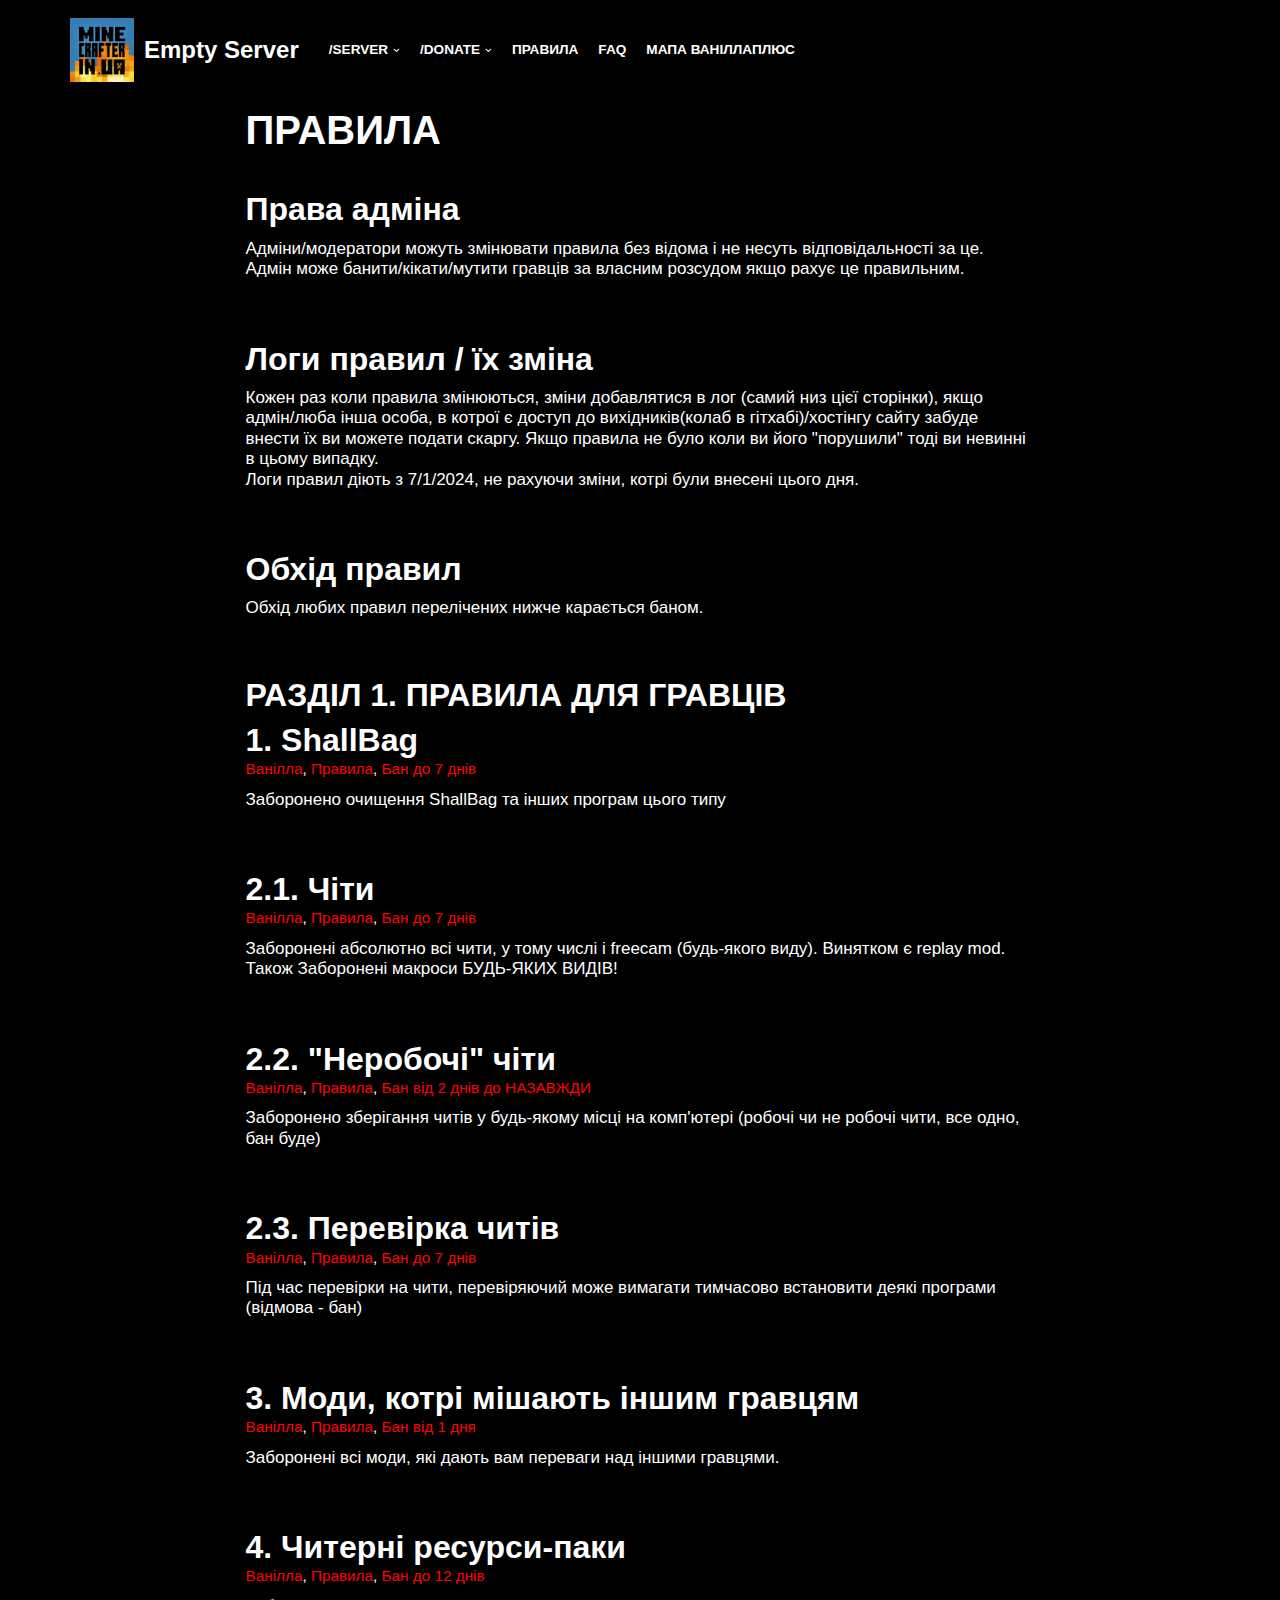
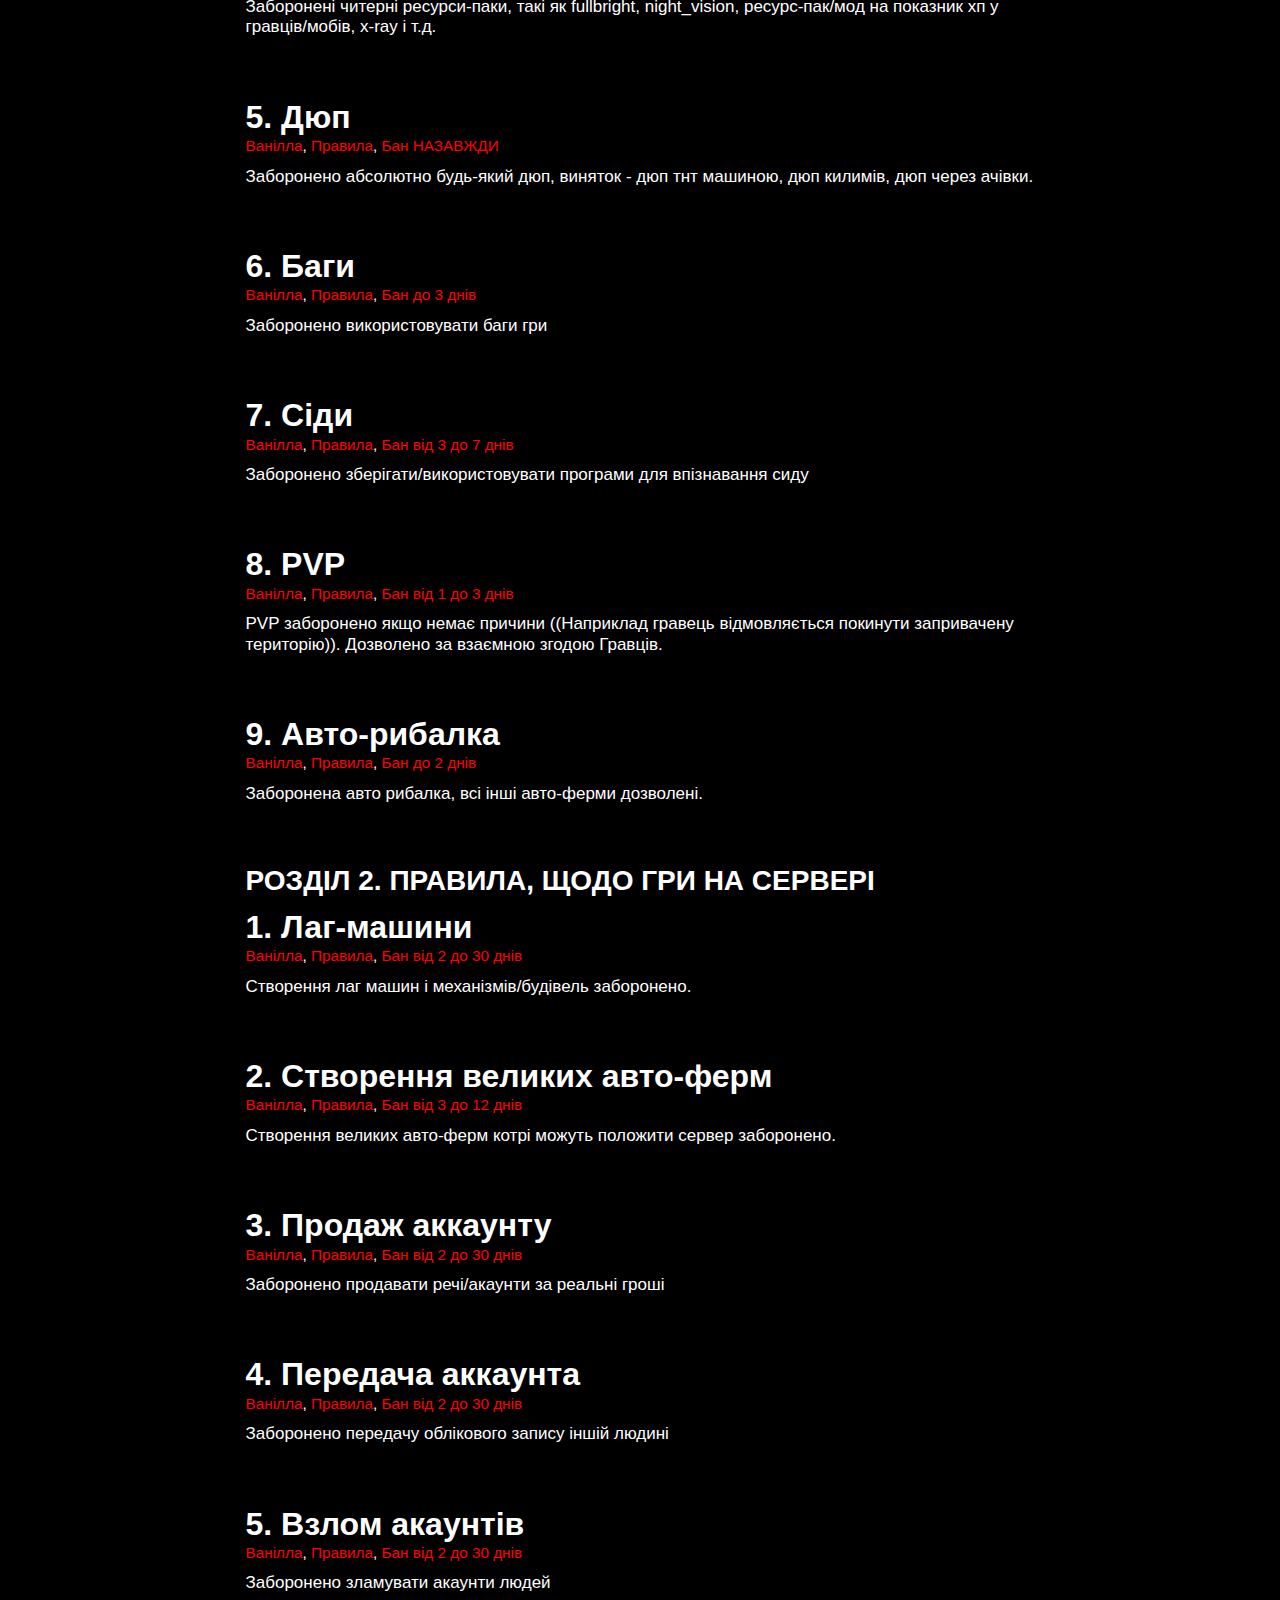
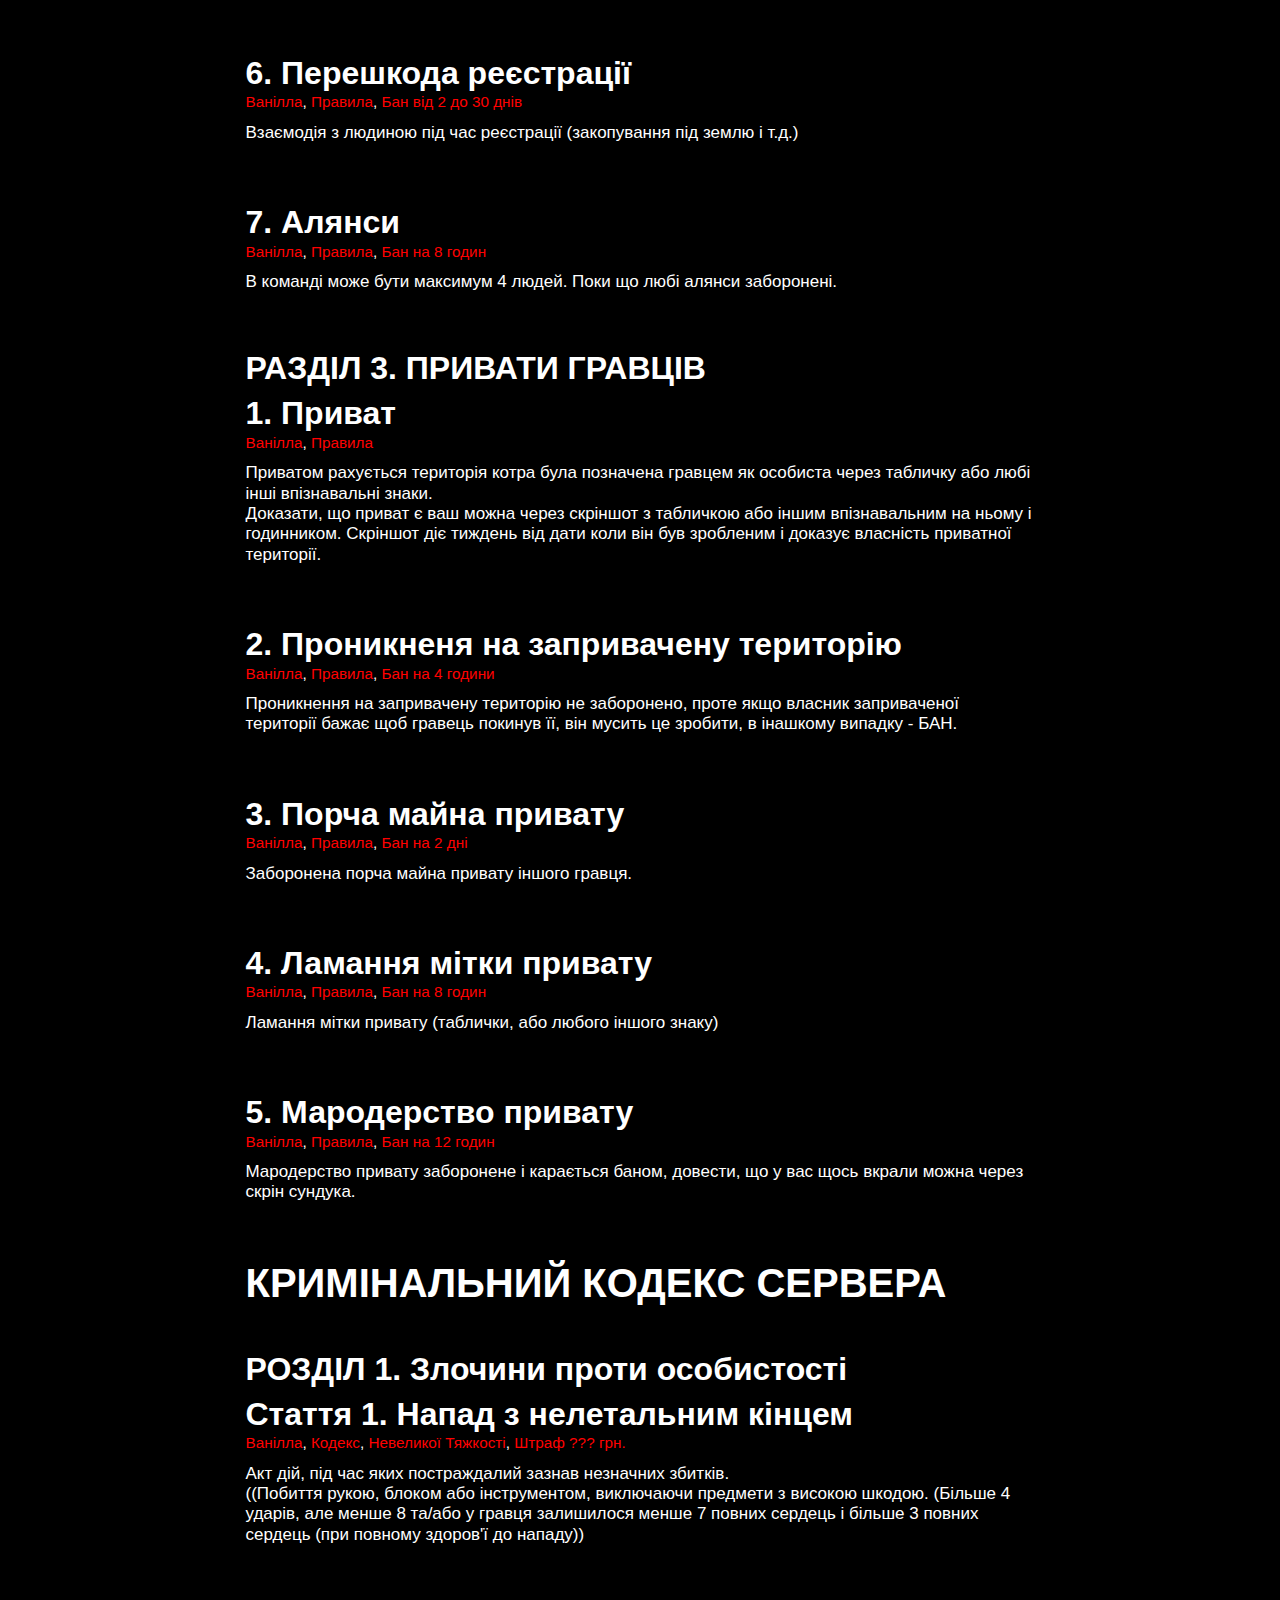
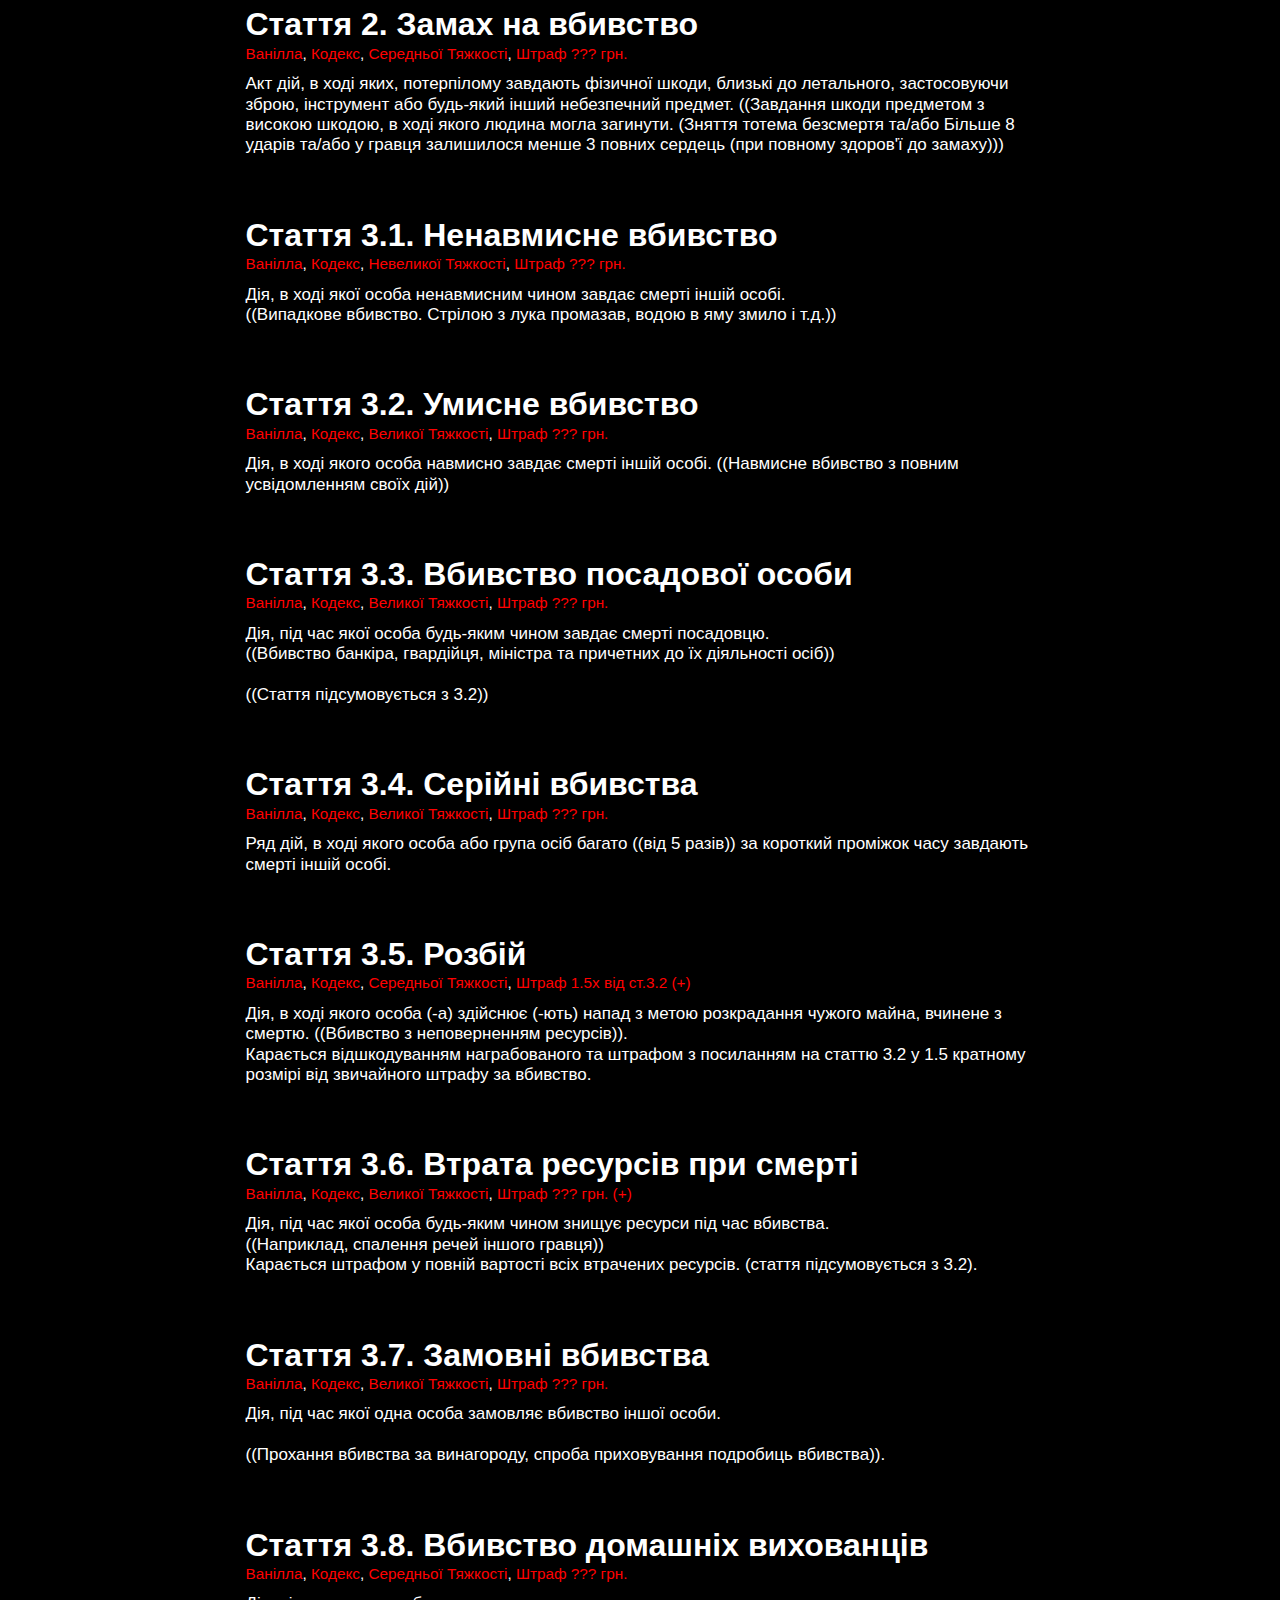
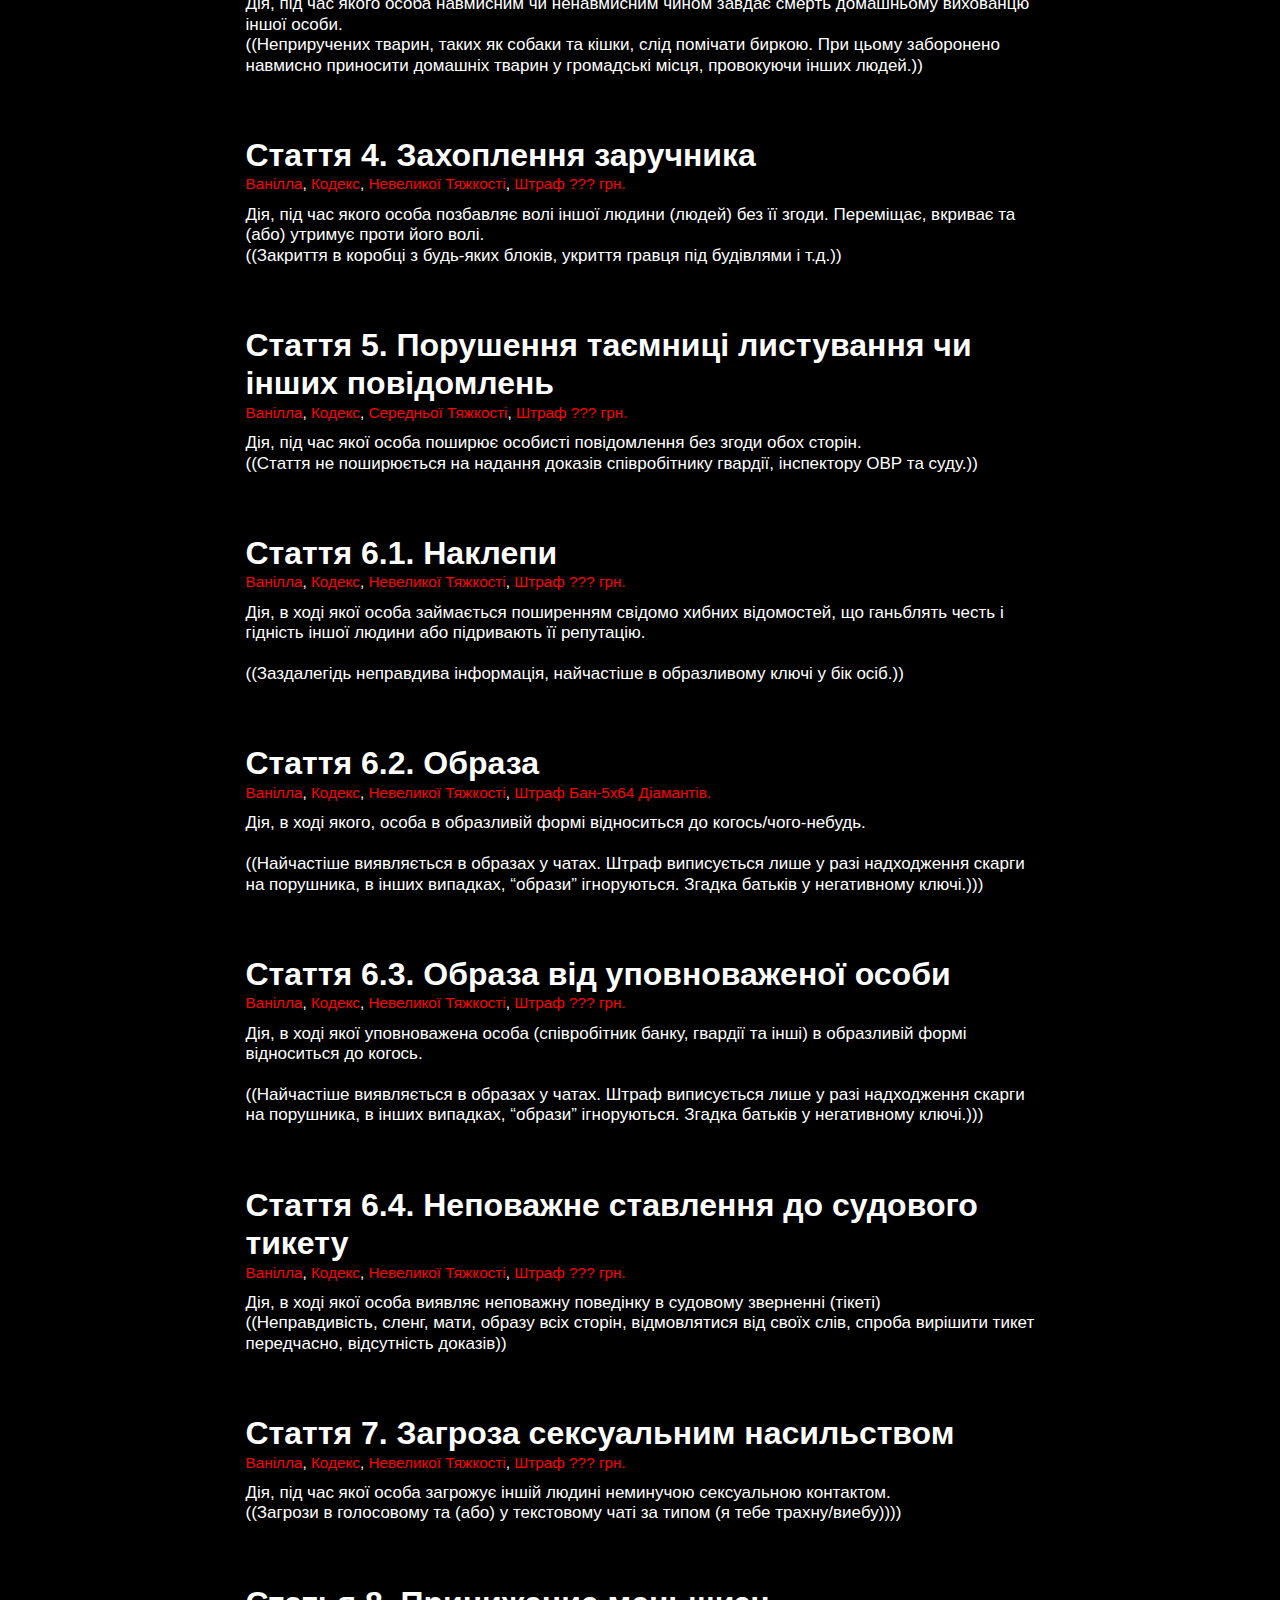
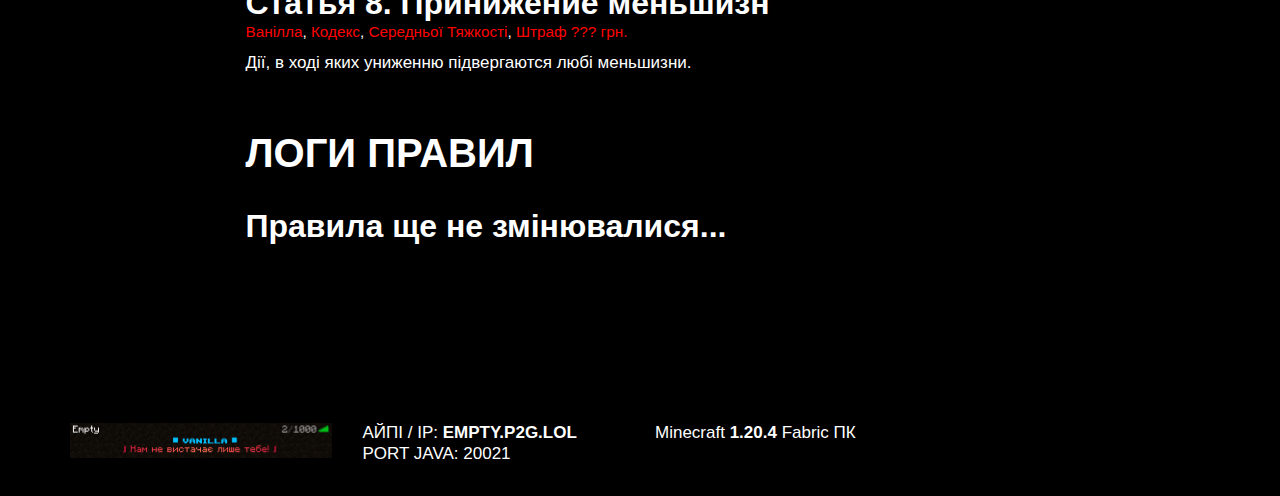
==== rules.html @ 4ef95936 "XYI" ====
<!DOCTYPE html>
<html lang="uk"><head><meta http-equiv="Content-Type" content="text/html; charset=UTF-8">


	<meta name="viewport" content="width=device-width, initial-scale=1, minimum-scale=1">
	<!-- <link rel="profile" href="http://gmpg.org/xfn/11"> -->
	<title>Сервер Empty - Правила</title>
	<meta name="robots" content="max-image-preview:large">
	<link rel="dns-prefetch" href="https://fnanex.github.com/MinecraftEmptySite"> <!-- LINK TO MAIN PAGE OF SITE -->
	<!-- <link rel="dns-prefetch" href="https://s.w.org/"> -->
	<script type="text/javascript">
		window._wpemojiSettings = {"baseUrl":"https:\/\/s.w.org\/images\/core\/emoji\/13.1.0\/72x72\/","ext":".png","svgUrl":"https:\/\/s.w.org\/images\/core\/emoji\/13.1.0\/svg\/","svgExt":".svg","source":{"concatemoji":"https:\/\/minecrafter.in.ua\/wp-includes\/js\/wp-emoji-release.min.js?ver=5.8.4"}};
		!function(e,a,t){var n,r,o,i=a.createElement("canvas"),p=i.getContext&&i.getContext("2d");function s(e,t){var a=String.fromCharCode;p.clearRect(0,0,i.width,i.height),p.fillText(a.apply(this,e),0,0);e=i.toDataURL();return p.clearRect(0,0,i.width,i.height),p.fillText(a.apply(this,t),0,0),e===i.toDataURL()}function c(e){var t=a.createElement("script");t.src=e,t.defer=t.type="text/javascript",a.getElementsByTagName("head")[0].appendChild(t)}for(o=Array("flag","emoji"),t.supports={everything:!0,everythingExceptFlag:!0},r=0;r<o.length;r++)t.supports[o[r]]=function(e){if(!p||!p.fillText)return!1;switch(p.textBaseline="top",p.font="600 32px Arial",e){case"flag":return s([127987,65039,8205,9895,65039],[127987,65039,8203,9895,65039])?!1:!s([55356,56826,55356,56819],[55356,56826,8203,55356,56819])&&!s([55356,57332,56128,56423,56128,56418,56128,56421,56128,56430,56128,56423,56128,56447],[55356,57332,8203,56128,56423,8203,56128,56418,8203,56128,56421,8203,56128,56430,8203,56128,56423,8203,56128,56447]);case"emoji":return!s([10084,65039,8205,55357,56613],[10084,65039,8203,55357,56613])}return!1}(o[r]),t.supports.everything=t.supports.everything&&t.supports[o[r]],"flag"!==o[r]&&(t.supports.everythingExceptFlag=t.supports.everythingExceptFlag&&t.supports[o[r]]);t.supports.everythingExceptFlag=t.supports.everythingExceptFlag&&!t.supports.flag,t.DOMReady=!1,t.readyCallback=function(){t.DOMReady=!0},t.supports.everything||(n=function(){t.readyCallback()},a.addEventListener?(a.addEventListener("DOMContentLoaded",n,!1),e.addEventListener("load",n,!1)):(e.attachEvent("onload",n),a.attachEvent("onreadystatechange",function(){"complete"===a.readyState&&t.readyCallback()})),(n=t.source||{}).concatemoji?c(n.concatemoji):n.wpemoji&&n.twemoji&&(c(n.twemoji),c(n.wpemoji)))}(window,document,window._wpemojiSettings);
	</script><script src="./misc/wp-emoji-release.min.js.download" type="text/javascript" defer=""></script>
	<style type="text/css">
		img.wp-smiley,
		img.emoji {
			display: inline !important;
			border: none !important;
			box-shadow: none !important;
			height: 1em !important;
			width: 1em !important;
			margin: 0 .07em !important;
			vertical-align: -0.1em !important;
			background: none !important;
			padding: 0 !important;
		}
	</style>
	<link rel="stylesheet" id="wp-block-library-css" href="./css/style.min.css" type="text/css" media="all">
	<link rel="stylesheet" id="neve-style-css" href="./css/style-main-new.min.css" type="text/css" media="all">
	<style id="neve-style-inline-css" type="text/css">
		.nv-meta-list li.meta:not(:last-child):after { content:"/" }.nv-meta-list .no-mobile{
																		display:none;
																	}.nv-meta-list li.last::after{
																		 content: ""!important;
																	 }@media (min-width: 769px) {
			.nv-meta-list .no-mobile {
				display: inline-block;
			}
			.nv-meta-list li.last:not(:last-child)::after {
				content: "/" !important;
			}
		}
		:root{ --container: 748px;--postwidth:100%; --primarybtnbg: var(--nv-primary-accent); --secondarybtnbg: rgba(0, 0, 0, 0); --primarybtnhoverbg: var(--nv-secondary-accent); --secondarybtnhoverbg: var(--nv-dark-bg); --primarybtncolor: #010101; --secondarybtncolor: var(--nv-dark-bg); --primarybtnhovercolor: #ffffff; --secondarybtnhovercolor: var(--nv-text-dark-bg);--primarybtnborderradius:0;--secondarybtnborderradius:0;--secondarybtnborderwidth:2px;--btnpadding:12px 24px;--primarybtnpadding:12px 24px;--secondarybtnpadding:10px 22px; --btnfs: 14px; --btnlineheight: 1.6em; --bodyfontfamily: Arial,Helvetica,sans-serif; --bodyfontsize: 16px; --bodylineheight: 1.7em; --bodyletterspacing: 0px; --bodyfontweight: 400; --bodytexttransform: none; --h1fontsize: 36px; --h1fontweight: 600; --h1lineheight: 1.2em; --h1letterspacing: 0px; --h1texttransform: none; --h2fontsize: 28px; --h2fontweight: 600; --h2lineheight: 1.3em; --h2letterspacing: 0px; --h2texttransform: none; --h3fontsize: 24px; --h3fontweight: 600; --h3lineheight: 1.3em; --h3letterspacing: 0px; --h3texttransform: none; --h4fontsize: 20px; --h4fontweight: 600; --h4lineheight: 1.6em; --h4letterspacing: 0px; --h4texttransform: none; --h5fontsize: 16px; --h5fontweight: 600; --h5lineheight: 1.3em; --h5letterspacing: 0px; --h5texttransform: none; --h6fontsize: 14px; --h6fontweight: 600; --h6lineheight: 1.3em; --h6letterspacing: 0px; --h6texttransform: none;--formfieldborderwidth:2px;--formfieldborderradius:0; --formfieldbgcolor: var(--nv-site-bg); --formfieldbordercolor: var(--nv-light-bg); --formfieldcolor: var(--nv-text-color);--formfieldpadding:10px 12px 10px 12px;; } .has-neve-button-color-color{ color: var(--nv-primary-accent)!important; } .has-neve-button-color-background-color{ background-color: var(--nv-primary-accent)!important; } .single-post-container .alignfull > [class*="__inner-container"], .single-post-container .alignwide > [class*="__inner-container"]{ max-width:718px } .nv-meta-list{ --avatarsize: 20px; } .single .nv-meta-list{ --avatarsize: 20px; } .blog .blog-entry-title, .archive .blog-entry-title{ --fontsize: 28px; } .single h1.entry-title{ --fontsize: 28px; } .nv-is-boxed.nv-comments-wrap{ --padding:20px; } .nv-is-boxed.comment-respond{ --padding:20px; } .global-styled{ --bgcolor: var(--nv-site-bg); } .header-top{ --rowbcolor: var(--nv-light-bg); --color: var(--nv-text-color); --bgcolor: #f0f0f0; } .header-main{ --rowbcolor: var(--nv-light-bg); --color: var(--nv-text-color); --bgcolor: var(--nv-site-bg); } .header-bottom{ --rowbcolor: var(--nv-light-bg); --color: var(--nv-text-color); --bgcolor: #ffffff; } .header-menu-sidebar-bg{ --justify: flex-start; --textalign: left;--flexg: 1;--wrapdropdownwidth: auto; --color: var(--nv-text-color); --bgcolor: var(--nv-site-bg); } .header-menu-sidebar{ width: 360px; } .builder-item--logo{ --maxwidth: 32px;--padding:10px 0;--margin:0; --textalign: left;--justify: flex-start; } .builder-item--nav-icon,.header-menu-sidebar .close-sidebar-panel .navbar-toggle{ --borderradius:0;--borderwidth:1px; } .builder-item--nav-icon{ --label-margin:0 5px 0 0;;--padding:10px 15px;--margin:0; } .builder-item--primary-menu{ --color: var(--nv-text-color); --hovercolor: var(--nv-secondary-accent); --activecolor: var(--nv-text-color); --spacing: 20px; --height: 25px;--padding:0;--margin:0; --fontsize: 1em; --lineheight: 1.6; --letterspacing: 0px; --fontweight: 600; --texttransform: uppercase; --iconsize: 1em; } .hfg-is-group.has-primary-menu .inherit-ff{ --inheritedfw: 600; } .builder-item--header_search{ --height: 40px;--formfieldborderwidth:2px;--formfieldborderradius:2px;--padding:0;--margin:0; } .builder-item--header_search_responsive{ --iconsize: 15px; --formfieldfontsize: 14px;--formfieldborderwidth:2px;--formfieldborderradius:2px; --height: 40px;--padding:0 10px;--margin:0; } .footer-top-inner .row{ grid-template-columns:1fr 1fr 2fr; --valign: flex-start; } .footer-top{ --rowbcolor: var(--nv-light-bg); --color: var(--nv-text-color); --bgcolor: var(--nv-dark-bg); } .footer-main-inner .row{ grid-template-columns:1fr 2fr; --valign: flex-start; } .footer-main{ --rowbcolor: var(--nv-light-bg); --color: var(--nv-text-color); --bgcolor: var(--nv-site-bg); } .footer-bottom-inner .row{ grid-template-columns:1fr 2fr; --valign: flex-start; } .footer-bottom{ --rowbcolor: var(--nv-light-bg); --color: var(--nv-text-dark-bg); --bgcolor: var(--nv-dark-bg); } .builder-item--footer-one-widgets{ --padding:0;--margin:0; --textalign: left;--justify: flex-start; } .builder-item--footer-two-widgets{ --padding:0;--margin:0; --textalign: left;--justify: flex-start; } .builder-item--footer-three-widgets{ --padding:0;--margin:0; --textalign: left;--justify: flex-start; } @media(min-width: 576px){ :root{ --container: 992px;--postwidth:100%;--btnpadding:12px 24px;--primarybtnpadding:12px 24px;--secondarybtnpadding:10px 22px; --btnfs: 14px; --btnlineheight: 1.6em; --bodyfontsize: 16px; --bodylineheight: 1.7em; --bodyletterspacing: 0px; --h1fontsize: 38px; --h1lineheight: 1.3em; --h1letterspacing: 0px; --h2fontsize: 30px; --h2lineheight: 1.3em; --h2letterspacing: 0px; --h3fontsize: 26px; --h3lineheight: 1.3em; --h3letterspacing: 0px; --h4fontsize: 22px; --h4lineheight: 1.5em; --h4letterspacing: 0px; --h5fontsize: 18px; --h5lineheight: 1.3em; --h5letterspacing: 0px; --h6fontsize: 14px; --h6lineheight: 1.3em; --h6letterspacing: 0px; } .single-post-container .alignfull > [class*="__inner-container"], .single-post-container .alignwide > [class*="__inner-container"]{ max-width:962px } .nv-meta-list{ --avatarsize: 20px; } .single .nv-meta-list{ --avatarsize: 20px; } .blog .blog-entry-title, .archive .blog-entry-title{ --fontsize: 32px; } .single h1.entry-title{ --fontsize: 40px; } .nv-is-boxed.nv-comments-wrap{ --padding:30px; } .nv-is-boxed.comment-respond{ --padding:30px; } .header-menu-sidebar-bg{ --justify: flex-start; --textalign: left;--flexg: 1;--wrapdropdownwidth: auto; } .header-menu-sidebar{ width: 360px; } .builder-item--logo{ --maxwidth: 32px;--padding:10px 0;--margin:0; --textalign: left;--justify: flex-start; } .builder-item--nav-icon{ --label-margin:0 5px 0 0;;--padding:10px 15px;--margin:0; } .builder-item--primary-menu{ --spacing: 20px; --height: 25px;--padding:0;--margin:0; --fontsize: 1em; --lineheight: 1.6; --letterspacing: 0px; --iconsize: 1em; } .builder-item--header_search{ --height: 40px;--formfieldborderwidth:2px;--formfieldborderradius:2px;--padding:0;--margin:0; } .builder-item--header_search_responsive{ --formfieldfontsize: 14px;--formfieldborderwidth:2px;--formfieldborderradius:2px; --height: 40px;--padding:0 10px;--margin:0; } .builder-item--footer-one-widgets{ --padding:0;--margin:0; --textalign: left;--justify: flex-start; } .builder-item--footer-two-widgets{ --padding:0;--margin:0; --textalign: left;--justify: flex-start; } .builder-item--footer-three-widgets{ --padding:0;--margin:0; --textalign: left;--justify: flex-start; } }@media(min-width: 960px){ :root{ --container: 1170px;--postwidth:100%;--btnpadding:12px 24px;--primarybtnpadding:12px 24px;--secondarybtnpadding:10px 22px; --btnfs: 16px; --btnlineheight: 1.6em; --bodyfontsize: 17px; --bodylineheight: 1.2em; --bodyletterspacing: 0px; --h1fontsize: 40px; --h1lineheight: 1em; --h1letterspacing: 0px; --h2fontsize: 32px; --h2lineheight: 1em; --h2letterspacing: 0px; --h3fontsize: 28px; --h3lineheight: 1.2em; --h3letterspacing: 0px; --h4fontsize: 24px; --h4lineheight: 1.3em; --h4letterspacing: 0px; --h5fontsize: 20px; --h5lineheight: 1.3em; --h5letterspacing: 0px; --h6fontsize: 16px; --h6lineheight: 1.3em; --h6letterspacing: 0px; } body:not(.single):not(.archive):not(.blog):not(.search):not(.error404) .neve-main > .container .col, body.post-type-archive-course .neve-main > .container .col, body.post-type-archive-llms_membership .neve-main > .container .col{ max-width: 70%; } body:not(.single):not(.archive):not(.blog):not(.search):not(.error404) .nv-sidebar-wrap, body.post-type-archive-course .nv-sidebar-wrap, body.post-type-archive-llms_membership .nv-sidebar-wrap{ max-width: 30%; } .neve-main > .archive-container .nv-index-posts.col{ max-width: 70%; } .neve-main > .archive-container .nv-sidebar-wrap{ max-width: 30%; } .neve-main > .single-post-container .nv-single-post-wrap.col{ max-width: 70%; } .single-post-container .alignfull > [class*="__inner-container"], .single-post-container .alignwide > [class*="__inner-container"]{ max-width:789px } .container-fluid.single-post-container .alignfull > [class*="__inner-container"], .container-fluid.single-post-container .alignwide > [class*="__inner-container"]{ max-width:calc(70% + 15px) } .neve-main > .single-post-container .nv-sidebar-wrap{ max-width: 30%; } .nv-meta-list{ --avatarsize: 20px; } .single .nv-meta-list{ --avatarsize: 20px; } .blog .blog-entry-title, .archive .blog-entry-title{ --fontsize: 32px; } .single h1.entry-title{ --fontsize: 65px; } .nv-is-boxed.nv-comments-wrap{ --padding:40px; } .nv-is-boxed.comment-respond{ --padding:40px; } .header-menu-sidebar-bg{ --justify: flex-start; --textalign: left;--flexg: 1;--wrapdropdownwidth: auto; } .header-menu-sidebar{ width: 360px; } .builder-item--logo{ --maxwidth: 64px;--padding:10px 0;--margin:0; --textalign: left;--justify: flex-start; } .builder-item--nav-icon{ --label-margin:0 5px 0 0;;--padding:10px 15px;--margin:0; } .builder-item--primary-menu{ --spacing: 20px; --height: 25px;--padding:0;--margin:0; --fontsize: 0.8em; --lineheight: 1.6; --letterspacing: 0px; --iconsize: 0.8em; } .builder-item--header_search{ --height: 40px;--formfieldborderwidth:2px;--formfieldborderradius:2px;--padding:0;--margin:0; } .builder-item--header_search_responsive{ --formfieldfontsize: 14px;--formfieldborderwidth:2px;--formfieldborderradius:2px; --height: 40px;--padding:0 10px;--margin:0; } .builder-item--footer-one-widgets{ --padding:0;--margin:0; --textalign: left;--justify: flex-start; } .builder-item--footer-two-widgets{ --padding:0;--margin:0; --textalign: left;--justify: flex-start; } .builder-item--footer-three-widgets{ --padding:0;--margin:0; --textalign: left;--justify: flex-start; } }:root{--nv-primary-accent:#ff0000;--nv-secondary-accent:#aa1d1d;--nv-site-bg:#121212;--nv-light-bg:#2b2b2b;--nv-dark-bg:#1a1a1a;--nv-text-color:#ffffff;--nv-text-dark-bg:#ffffff;--nv-c-1:#77b978;--nv-c-2:#f37262;--nv-fallback-ff:Arial, Helvetica, sans-serif;}
	</style>
	<link rel="https://api.w.org/" href="https://minecrafter.in.ua/wp-json/"><link rel="alternate" type="application/json" href="https://minecrafter.in.ua/wp-json/wp/v2/categories/23"><link rel="EditURI" type="application/rsd+xml" title="RSD" href="https://minecrafter.in.ua/xmlrpc.php?rsd">
	<link rel="wlwmanifest" type="application/wlwmanifest+xml" href="https://minecrafter.in.ua/wp-includes/wlwmanifest.xml">
	<meta name="generator" content="WordPress 5.8.4">
	<style type="text/css" id="wp-custom-css">
		body > div.wrapper {
			background: url('/img/b777.jpg') fixed;
		}
		.sp-tab-content{
			color: white !important;
		}
		label.sp-tab__active .sp-tab__tab_title {
			color: black !important;
		}
		.sp-tab__tab_title{
			color: white !important;
			font-size: 40px !important;
		}
		.sp-tab__tab_title:hover{
			color: white !important;
			font-size: 40px !important;
		}
		body > div.wrapper > main > .container {
			background-color: #000000c9;
		}
		.nv-non-grid-article .non-grid-content>.blog-entry-title {margin-bottom: 0px !important;
		}
		.nv-non-grid-article .non-grid-content>* {
			margin-bottom: 10px !important;
		}
		.nv-index-posts {
			margin-top: 10px!important;
		}
		td {
			padding: 3px 5px !important;
			border-width:1px !important;
			line-height:1 !important;
		}
		tr {border:0 !important}
		table {
			border-collapse: collapse;
		}
		body, nav.header-main {background-color: #000000;}
		.wp-block-cover-image img.wp-block-cover__image-background, .wp-block-cover-image video.wp-block-cover__video-background, .wp-block-cover img.wp-block-cover__image-background, .wp-block-cover video.wp-block-cover__video-background {
			height:auto!important;
		}
		h1, h2, h3, h4, h5, h6 {margin-bottom:10px!important}
		.nav-ul .sub-menu {
			background-color: #4e4e4e;
			right:unset;
		}
		.nav-ul li {
			margin:0;
		}
		.nav-ul li:hover {
			background-color: darkred;
			text-decoration:none!important;
		}
		.nav-ul .sub-menu li>a  {
			padding: 8px 0;
		}
		.nav-ul li>a {
			margin: 5px 10px;
		}
		.nav-ul li>a:hover {
			color: white;
		}
		.style-border-bottom a::after, .style-border-top a::after, .style-full-height a::after {
			height: 0!important;
		}
		.posts-wrapper {
			margin-top: 40px;
		}
		blockquote.wp-block-quote p {padding:10px 0}
		blockquote.wp-block-quote {background-color:#003266;
			border-color: #fff700;
			border-style: solid;
			border-width: 0 0 0 5px;
		}
		footer * {
			background-color: unset !important;
		}
		.nv-non-grid-article {
			margin-bottom: 30px;
		}
		aside#secondary {
			background-color: #1c1c1c!important;
			padding:20px;
		}
		aside#secondary ul li {
			list-style: disc !important;
			margin-left: 10px;
			color: red;
		}
		@media screen and (max-width: 600px) {
			#table-donate-premium td {
				display: flex;
				flex-direction: column;
			}
			#table-donate-premium td p span {
				display: none;
			}
			#table-donate-premium tr {
				background-color: #1f1f1f;
				margin: 10px 0;
				display: block;
				border: 1px solid red;
			}
			#table-donate-premium tr td:first-child {
				font-weight: bold;
				color: red;
			}
			#table-donate-premium tr td:nth-child(2):before { content: "Простий Гравець";
				color: yellow;
			}
			#table-donate-premium tr td:nth-child(3):before { content: "VILLAGER";
				color: #339966;
			}
			#table-donate-premium tr td:nth-child(4):before { content: "PILLAGER";
				color: #999999;
			}
			#table-donate-premium tr td:nth-child(5):before { content: "ENDERMAN";
				color: #800080;
			}
			#table-donate-premium tr td:nth-child(6):before { content: "WITHER";
				color: #99ccff;
			}
			#table-donate-premium tr td:nth-child(7):before { content: "WARDEN";
				color: #33cccc;
			}
			#table-donate-premium tr td:nth-child(8):before { content: "DRAGON";
				color: #ff00ff;
			}
			#table-donate-premium tr td:nth-child(9):before { content: "HEROBRINE";
				color: #ff0000;
			}

		}		</style>

</head>

<body class="archive category category-rules category-23  nv-blog-default nv-sidebar-right menu_sidebar_slide_left" id="neve_body">
<div class="wrapper">

	<header class="header">
		<a class="neve-skip-link show-on-focus" href="https://minecrafter.in.ua/category/rules/#content">
			Перейти до вмісту		</a>
		<div id="header-grid" class="hfg_header site-header">

			<nav class="header--row header-main hide-on-mobile hide-on-tablet layout-contained nv-navbar header--row" data-row-id="main" data-show-on="desktop">

				<div class="header--row-inner header-main-inner">
					<div class="container">
						<div class="row row--wrapper" data-section="hfg_header_layout_main">
							<div class="hfg-slot left"><div class="builder-item desktop-left"><div class="item--inner builder-item--logo" data-section="title_tagline" data-item-id="logo">

								<div class="site-logo">
									<a class="brand" href="./index.html" title="Empty Server" aria-label="Empty Server"><div class="title-with-logo"><img width="665" height="668" src="./images/logo_ml_4.jpg" class="neve-site-logo skip-lazy" alt="" loading="lazy" data-variant="logo" sizes="(max-width: 665px) 100vw, 665px"><div class="nv-title-tagline-wrap"><p class="site-title">Empty Server</p></div></div></a></div>

							</div>

							</div><div class="builder-item has-nav"><div class="item--inner builder-item--primary-menu has_menu" data-section="header_menu_primary" data-item-id="primary-menu">
								<div class="nv-nav-wrap">
									<div role="navigation" class="style-border-bottom nav-menu-primary" aria-label="Головне меню">

										<ul id="nv-primary-navigation-main" class="primary-menu-ul nav-ul"><li id="menu-item-395" class="menu-item menu-item-type-taxonomy menu-item-object-category menu-item-has-children menu-item-395"><a href="./server.html"><span class="menu-item-title-wrap dd-title">/SERVER</span><div role="none" tabindex="-1" class="caret-wrap 1"><span class="caret"><svg aria-label="Dropdown" xmlns="http://www.w3.org/2000/svg" viewBox="0 0 448 512"><path d="M207.029 381.476L12.686 187.132c-9.373-9.373-9.373-24.569 0-33.941l22.667-22.667c9.357-9.357 24.522-9.375 33.901-.04L224 284.505l154.745-154.021c9.379-9.335 24.544-9.317 33.901.04l22.667 22.667c9.373 9.373 9.373 24.569 0 33.941L240.971 381.476c-9.373 9.372-24.569 9.372-33.942 0z"></path></svg></span></div></a>
											<ul class="sub-menu">
												<li id="menu-item-398" class="menu-item menu-item-type-post_type menu-item-object-post menu-item-398"><a href="./server.html">Сервер ВаніллаПлюс</a></li>
											</ul>
										</li>
											<li id="menu-item-380" class="menu-item menu-item-type-taxonomy menu-item-object-category menu-item-has-children menu-item-380"><a href=""><span class="menu-item-title-wrap dd-title">/DONATE</span><div role="none" tabindex="-1" class="caret-wrap 11"><span class="caret"><svg aria-label="Dropdown" xmlns="http://www.w3.org/2000/svg" viewBox="0 0 448 512"><path d="M207.029 381.476L12.686 187.132c-9.373-9.373-9.373-24.569 0-33.941l22.667-22.667c9.357-9.357 24.522-9.375 33.901-.04L224 284.505l154.745-154.021c9.379-9.335 24.544-9.317 33.901.04l22.667 22.667c9.373 9.373 9.373 24.569 0 33.941L240.971 381.476c-9.373 9.372-24.569 9.372-33.942 0z"></path></svg></span></div></a>
												<ul class="sub-menu">
													<li id="menu-item-1159" class="menu-item menu-item-type-post_type menu-item-object-post menu-item-1159"><a href="">Донат на сервері</a></li>
												</ul>
											</li>
											<li id="menu-item-728" class="menu-item menu-item-type-taxonomy menu-item-object-category current-menu-item menu-item-728"><a href="./rules.html" aria-current="page">Правила</a></li>
											<li id="menu-item-598" class="menu-item menu-item-type-taxonomy menu-item-object-category menu-item-598"><a href="./faq.html">FAQ</a></li>
											<li id="menu-item-19" class="menu-item menu-item-type-custom menu-item-object-custom menu-item-19"><a target="_blank" rel="noopener" href="http://c10.play2go.cloud:20763/">Мапа ВаніллаПлюс</a></li>
										</ul>	</div>
								</div>

							</div>

							</div></div><div class="hfg-slot right"><div class="builder-item desktop-left"><div class="item--inner builder-item--header_search" data-section="header_search" data-item-id="header_search">
						</div>

						</div></div>							</div>
					</div>
				</div>
			</nav>


			<nav class="header--row header-main hide-on-desktop layout-contained nv-navbar header--row" data-row-id="main" data-show-on="mobile">

				<div class="header--row-inner header-main-inner">
					<div class="container">
						<div class="row row--wrapper" data-section="hfg_header_layout_main">
							<div class="hfg-slot left"><div class="builder-item tablet-left mobile-left"><div class="item--inner builder-item--logo" data-section="title_tagline" data-item-id="logo">

								<div class="site-logo">
									<a class="brand" href="./index.html" title="Empty Server" aria-label="Empty Server"><div class="title-with-logo"><img width="665" height="668" src="./images/logo_ml_4.jpg" class="neve-site-logo skip-lazy" alt="" loading="lazy" data-variant="logo" srcset="https://minecrafter.in.ua/wp-content/uploads/2022/08/logo_ml_4.jpg 665w, https://minecrafter.in.ua/wp-content/uploads/2022/08/logo_ml_4-300x300.jpg 300w, https://minecrafter.in.ua/wp-content/uploads/2022/08/logo_ml_4-150x150.jpg 150w" sizes="(max-width: 665px) 100vw, 665px"><div class="nv-title-tagline-wrap"><p class="site-title">Minecrafter.in.UA</p></div></div></a></div>

							</div>

							</div><div class="builder-item tablet-left mobile-left"><div class="item--inner builder-item--nav-icon" data-section="header_menu_icon" data-item-id="nav-icon">
								<div class="menu-mobile-toggle item-button navbar-toggle-wrapper">
									<button type="button" class=" navbar-toggle" value="Меню навігації" aria-label="Меню навігації ">
					<span class="bars">
				<span class="icon-bar"></span>
				<span class="icon-bar"></span>
				<span class="icon-bar"></span>
			</span>
										<span class="screen-reader-text">Меню навігації</span>
									</button>
								</div> <!--.navbar-toggle-wrapper-->


							</div>

							</div></div><div class="hfg-slot right"><div class="builder-item tablet-left mobile-left"><div class="item--inner builder-item--header_search_responsive" data-section="header_search_responsive" data-item-id="header_search_responsive">
							<div class="nv-search-icon-component">
								<div class="menu-item-nav-search canvas">
									<a aria-label="Пошук" href="https://minecrafter.in.ua/category/rules/#" class="nv-icon nv-search">
										<svg width="15" height="15" viewBox="0 0 1792 1792" xmlns="http://www.w3.org/2000/svg"><path d="M1216 832q0-185-131.5-316.5t-316.5-131.5-316.5 131.5-131.5 316.5 131.5 316.5 316.5 131.5 316.5-131.5 131.5-316.5zm512 832q0 52-38 90t-90 38q-54 0-90-38l-343-342q-179 124-399 124-143 0-273.5-55.5t-225-150-150-225-55.5-273.5 55.5-273.5 150-225 225-150 273.5-55.5 273.5 55.5 225 150 150 225 55.5 273.5q0 220-124 399l343 343q37 37 37 90z"></path></svg>
									</a>		<div class="nv-nav-search" aria-label="search">
									<div class="form-wrap container responsive-search">

										<form role="search" method="get" class="search-form" action="https://minecrafter.in.ua/">
											<label>
												<span class="screen-reader-text">Шукати...</span>
											</label>
											<input type="search" class="search-field" aria-label="Пошук" placeholder="Шукати..." value="" name="s">
											<button type="submit" class="search-submit" aria-label="Пошук">
		<span class="nv-search-icon-wrap">
			<span class="nv-icon nv-search">
				<svg width="15" height="15" viewBox="0 0 1792 1792" xmlns="http://www.w3.org/2000/svg"><path d="M1216 832q0-185-131.5-316.5t-316.5-131.5-316.5 131.5-131.5 316.5 131.5 316.5 316.5 131.5 316.5-131.5 131.5-316.5zm512 832q0 52-38 90t-90 38q-54 0-90-38l-343-342q-179 124-399 124-143 0-273.5-55.5t-225-150-150-225-55.5-273.5 55.5-273.5 150-225 225-150 273.5-55.5 273.5 55.5 225 150 150 225 55.5 273.5q0 220-124 399l343 343q37 37 37 90z"></path></svg>
			</span></span>
											</button>
										</form>
									</div>
									<div class="close-container container responsive-search">
										<button class="close-responsive-search" aria-label="Закрити">
											<svg width="50" height="50" viewBox="0 0 20 20" fill="#555555"><path d="M14.95 6.46L11.41 10l3.54 3.54l-1.41 1.41L10 11.42l-3.53 3.53l-1.42-1.42L8.58 10L5.05 6.47l1.42-1.42L10 8.58l3.54-3.53z"></path></svg>
										</button>
									</div>
								</div>
								</div>
							</div>
						</div>

						</div></div>							</div>
					</div>
				</div>
			</nav>

			<div id="header-menu-sidebar" class="header-menu-sidebar menu-sidebar-panel slide_left" data-row-id="sidebar">
				<div id="header-menu-sidebar-bg" class="header-menu-sidebar-bg">
					<div class="close-sidebar-panel navbar-toggle-wrapper">
						<button type="button" class="hamburger is-active  navbar-toggle active" value="Меню навігації" aria-label="Меню навігації ">
									<span class="bars">
						<span class="icon-bar"></span>
						<span class="icon-bar"></span>
						<span class="icon-bar"></span>
					</span>
							<span class="screen-reader-text">
				Меню навігації					</span>
						</button>
					</div>
					<div id="header-menu-sidebar-inner" class="header-menu-sidebar-inner ">
						<div class="builder-item has-nav"><div class="item--inner builder-item--primary-menu has_menu" data-section="header_menu_primary" data-item-id="primary-menu">
							<div class="nv-nav-wrap">
								<div role="navigation" class="style-border-bottom nav-menu-primary" aria-label="Головне меню">

									<ul id="nv-primary-navigation-sidebar" class="primary-menu-ul nav-ul dropdowns-expanded"><li class="menu-item menu-item-type-taxonomy menu-item-object-category menu-item-has-children menu-item-395"><div class="wrap"><a href="https://minecrafter.in.ua/category/servers/"><span class="menu-item-title-wrap dd-title">/SERVER</span></a><button tabindex="0" type="button" class="caret-wrap navbar-toggle 1"><span class="caret"><svg aria-label="Dropdown" xmlns="http://www.w3.org/2000/svg" viewBox="0 0 448 512"><path d="M207.029 381.476L12.686 187.132c-9.373-9.373-9.373-24.569 0-33.941l22.667-22.667c9.357-9.357 24.522-9.375 33.901-.04L224 284.505l154.745-154.021c9.379-9.335 24.544-9.317 33.901.04l22.667 22.667c9.373 9.373 9.373 24.569 0 33.941L240.971 381.476c-9.373 9.372-24.569 9.372-33.942 0z"></path></svg></span></button></div>
										<ul class="sub-menu">
											<li class="menu-item menu-item-type-post_type menu-item-object-post menu-item-398"><a href="https://minecrafter.in.ua/vanillaplus/">Сервер ВаніллаПлюс</a></li>
										</ul>
									</li>
										<li class="menu-item menu-item-type-taxonomy menu-item-object-category menu-item-has-children menu-item-380"><div class="wrap"><a href="https://minecrafter.in.ua/category/donate/"><span class="menu-item-title-wrap dd-title">/DONATE</span></a><button tabindex="0" type="button" class="caret-wrap navbar-toggle 11"><span class="caret"><svg aria-label="Dropdown" xmlns="http://www.w3.org/2000/svg" viewBox="0 0 448 512"><path d="M207.029 381.476L12.686 187.132c-9.373-9.373-9.373-24.569 0-33.941l22.667-22.667c9.357-9.357 24.522-9.375 33.901-.04L224 284.505l154.745-154.021c9.379-9.335 24.544-9.317 33.901.04l22.667 22.667c9.373 9.373 9.373 24.569 0 33.941L240.971 381.476c-9.373 9.372-24.569 9.372-33.942 0z"></path></svg></span></button></div>
											<ul class="sub-menu">
												<li class="menu-item menu-item-type-post_type menu-item-object-post menu-item-1159"><a href="https://minecrafter.in.ua/donate_vanillaplus/">Донат на сервері</a></li>
											</ul>
										</li>
										<li class="menu-item menu-item-type-taxonomy menu-item-object-category current-menu-item menu-item-728"><a href="https://minecrafter.in.ua/category/rules/" aria-current="page">Правила</a></li>
										<li class="menu-item menu-item-type-taxonomy menu-item-object-category menu-item-598"><a href="https://minecrafter.in.ua/category/faq/">FAQ</a></li>
										<li class="menu-item menu-item-type-custom menu-item-object-custom menu-item-19"><a target="_blank" rel="noopener" href="http://map.minecrafter.in.ua/">Мапа ВаніллаПлюс</a></li>
									</ul>	</div>
							</div>

						</div>

						</div>					</div>
				</div>
			</div>
			<div class="header-menu-sidebar-overlay hfg-ov"></div>
		</div>
	</header>

	<style>.header-menu-sidebar .nav-ul li .wrap { position:relative; padding: 15px 0; display: flex; align-items: center; }.header-menu-sidebar .nav-ul li .wrap a { flex-grow: 1; }.header-menu-sidebar .nav-ul li .wrap a .dd-title { width: var(--wrapdropdownwidth); }.header-menu-sidebar .nav-ul li .wrap button { border: 0; z-index: 1; background: 0; }</style>


	<main id="content" class="neve-main">

		<div class="container archive-container">


			<div class="row">
				<div class="nv-index-posts blog col">
					<div class="nv-page-title-wrap nv-big-title">
						<div class="nv-page-title ">
							<h1>ПРАВИЛА</h1>
						</div><!--.nv-page-title-->
					</div> <!--.nv-page-title-wrap-->
					<div class="posts-wrapper">
						<article id="post-1364" class="post-1364 post type-post status-publish format-standard hentry category-faq category-rules category-planet category-servers layout-default col-12  nv-non-grid-article ">
							<div class="article-content-col">
								<div class="content">
									<div class="non-grid-content default-layout-content">
										<h2 class="blog-entry-title entry-title">
										<a href="" rel="bookmark">Права адміна</a>
									</h2><ul class="nv-meta-list">
									</ul><div class="excerpt-wrap entry-summary">
										<p>Адміни/модератори можуть змінювати правила без відома і не несуть відповідальності за це. Адмін може банити/кікати/мутити гравців за власним розсудом якщо рахує це правильним.
										</p>
									</div></div>		</div>
							</div>
						</article>
						<article id="post-1364" class="post-1364 post type-post status-publish format-standard hentry category-faq category-rules category-planet category-servers layout-default col-12  nv-non-grid-article ">
							<div class="article-content-col">
								<div class="content">
									<div class="non-grid-content default-layout-content">
										<h2 class="blog-entry-title entry-title">
										<a href="" rel="bookmark">Логи правил / їх зміна</a>
									</h2><ul class="nv-meta-list">
									</ul><div class="excerpt-wrap entry-summary">
										<p>
											Кожен раз коли правила змінюються, зміни добавлятися в лог (самий низ цієї сторінки), якщо адмін/люба інша особа, в котрої є доступ до вихідників(колаб в гітхабі)/хостінгу сайту забуде внести
											їх ви можете подати скаргу. Якщо правила не було коли ви його "порушили" тоді ви невинні в цьому випадку.
											<br> Логи правил діють з 7/1/2024, не рахуючи зміни, котрі були внесені цього дня.
										</p>
									</div></div>		</div>
							</div>
						</article>
						<article id="post-1364" class="post-1364 post type-post status-publish format-standard hentry category-faq category-rules category-planet category-servers layout-default col-12  nv-non-grid-article ">
							<div class="article-content-col">
								<div class="content">
									<div class="non-grid-content default-layout-content">
										<h2 class="blog-entry-title entry-title">
										<a href="" rel="bookmark">Обхід правил</a>
									</h2><ul class="nv-meta-list">
									</ul><div class="excerpt-wrap entry-summary">
										<p>Обхід любих правил перелічених нижче карається баном.</p>
									</div></div>		</div>
							</div>
						</article>
						<h2>РАЗДІЛ 1. ПРАВИЛА ДЛЯ ГРАВЦІВ</h2>
						<article id="post-1364" class="post-1364 post type-post status-publish format-standard hentry category-faq category-rules category-planet category-servers layout-default col-12  nv-non-grid-article ">
							<div class="article-content-col">
								<div class="content">
									<div class="non-grid-content default-layout-content">
										<h2 class="blog-entry-title entry-title">
										<a href="" rel="bookmark">1. ShallBag </a>
									</h2><ul class="nv-meta-list">
									<li class="meta category ">
										<a href="" rel="category tag">Ванілла</a>, 
										<a href="" rel="category tag">Правила</a>,
										<a href="" rel="category tag">Бан до 7 днів</a>
									</li>
									</ul><div class="excerpt-wrap entry-summary">
										<p>Заборонено очищення ShallBag та інших програм цього типу</p>
									</div></div>		</div>
							</div>
						</article>
						<article id="post-1364" class="post-1364 post type-post status-publish format-standard hentry category-faq category-rules category-planet category-servers layout-default col-12  nv-non-grid-article ">
							<div class="article-content-col">
								<div class="content">
									<div class="non-grid-content default-layout-content">
										<h2 class="blog-entry-title entry-title">
											<a href="" rel="bookmark">2.1. Чіти</a>
										</h2><ul class="nv-meta-list">
										<li class="meta category ">
											<a href="" rel="category tag">Ванілла</a>,
											<a href="" rel="category tag">Правила</a>,
											<a href="" rel="category tag">Бан до 7 днів</a>
										</li>
									</ul><div class="excerpt-wrap entry-summary">
										<p>Заборонені абсолютно всі чити, у тому числі і freecam (будь-якого виду). Винятком є replay mod. Також Заборонені макроси БУДЬ-ЯКИХ ВИДІВ!</p>
									</div></div>		</div>
							</div>
						</article>
						<article id="post-1364" class="post-1364 post type-post status-publish format-standard hentry category-faq category-rules category-planet category-servers layout-default col-12  nv-non-grid-article ">
							<div class="article-content-col">
								<div class="content">
									<div class="non-grid-content default-layout-content">
										<h2 class="blog-entry-title entry-title">
											<a href="" rel="bookmark">2.2. "Неробочі" чіти</a>
										</h2><ul class="nv-meta-list">
										<li class="meta category ">
											<a href="" rel="category tag">Ванілла</a>,
											<a href="" rel="category tag">Правила</a>,
											<a href="" rel="category tag">Бан від 2 днів до НАЗАВЖДИ</a>
										</li>
									</ul><div class="excerpt-wrap entry-summary">
										<p>Заборонено зберігання читів у будь-якому місці на комп'ютері (робочі чи не робочі чити, все одно, бан буде)</p>
									</div></div>		</div>
							</div>
						</article>
						<article id="post-1364" class="post-1364 post type-post status-publish format-standard hentry category-faq category-rules category-planet category-servers layout-default col-12  nv-non-grid-article ">
							<div class="article-content-col">
								<div class="content">
									<div class="non-grid-content default-layout-content">
										<h2 class="blog-entry-title entry-title">
											<a href="" rel="bookmark">2.3. Перевірка читів</a>
										</h2><ul class="nv-meta-list">
										<li class="meta category ">
											<a href="" rel="category tag">Ванілла</a>,
											<a href="" rel="category tag">Правила</a>,
											<a href="" rel="category tag">Бан до 7 днів</a>
										</li>
									</ul><div class="excerpt-wrap entry-summary">
										<p>Під час перевірки на чити, перевіряючий може вимагати тимчасово встановити деякі програми (відмова - бан)</p>
									</div></div>		</div>
							</div>
						</article>
						<article id="post-1364" class="post-1364 post type-post status-publish format-standard hentry category-faq category-rules category-planet category-servers layout-default col-12  nv-non-grid-article ">
							<div class="article-content-col">
								<div class="content">
									<div class="non-grid-content default-layout-content">
										<h2 class="blog-entry-title entry-title">
											<a href="" rel="bookmark">3. Моди, котрі мішають іншим гравцям</a>
										</h2><ul class="nv-meta-list">
										<li class="meta category ">
											<a href="" rel="category tag">Ванілла</a>,
											<a href="" rel="category tag">Правила</a>,
											<a href="" rel="category tag">Бан від 1 дня</a>
										</li>
									</ul><div class="excerpt-wrap entry-summary">
										<p>Заборонені всі моди, які дають вам переваги над іншими гравцями.</p>
									</div></div>		</div>
							</div>
						</article>
						<article id="post-1364" class="post-1364 post type-post status-publish format-standard hentry category-faq category-rules category-planet category-servers layout-default col-12  nv-non-grid-article ">
							<div class="article-content-col">
								<div class="content">
									<div class="non-grid-content default-layout-content">
										<h2 class="blog-entry-title entry-title">
											<a href="" rel="bookmark">4. Читерні ресурси-паки</a>
										</h2><ul class="nv-meta-list">
										<li class="meta category ">
											<a href="" rel="category tag">Ванілла</a>,
											<a href="" rel="category tag">Правила</a>,
											<a href="" rel="category tag">Бан до 12 днів</a>
										</li>
									</ul><div class="excerpt-wrap entry-summary">
										<p>Заборонені читерні ресурси-паки, такі як fullbright, night_vision, ресурс-пак/мод на показник хп у гравців/мобів, x-ray і т.д.
										</p>
									</div></div>		</div>
							</div>
						</article>
						<article id="post-1364" class="post-1364 post type-post status-publish format-standard hentry category-faq category-rules category-planet category-servers layout-default col-12  nv-non-grid-article ">
							<div class="article-content-col">
								<div class="content">
									<div class="non-grid-content default-layout-content">
										<h2 class="blog-entry-title entry-title">
											<a href="" rel="bookmark">5. Дюп</a>
										</h2><ul class="nv-meta-list">
										<li class="meta category ">
											<a href="" rel="category tag">Ванілла</a>,
											<a href="" rel="category tag">Правила</a>,
											<a href="" rel="category tag">Бан НАЗАВЖДИ</a>
										</li>
									</ul><div class="excerpt-wrap entry-summary">
										<p>Заборонено абсолютно будь-який дюп, виняток - дюп тнт машиною, дюп килимів, дюп через ачівки.</p>
									</div></div>		</div>
							</div>
						</article>
						<article id="post-1364" class="post-1364 post type-post status-publish format-standard hentry category-faq category-rules category-planet category-servers layout-default col-12  nv-non-grid-article ">
							<div class="article-content-col">
								<div class="content">
									<div class="non-grid-content default-layout-content">
										<h2 class="blog-entry-title entry-title">
											<a href="" rel="bookmark">6. Баги</a>
										</h2><ul class="nv-meta-list">
										<li class="meta category ">
											<a href="" rel="category tag">Ванілла</a>,
											<a href="" rel="category tag">Правила</a>,
											<a href="" rel="category tag">Бан до 3 днів</a>
										</li>
									</ul><div class="excerpt-wrap entry-summary">
										<p>Заборонено використовувати баги гри</p>
									</div></div>		</div>
							</div>
						</article>
						<article id="post-1364" class="post-1364 post type-post status-publish format-standard hentry category-faq category-rules category-planet category-servers layout-default col-12  nv-non-grid-article ">
							<div class="article-content-col">
								<div class="content">
									<div class="non-grid-content default-layout-content">
										<h2 class="blog-entry-title entry-title">
											<a href="" rel="bookmark">7. Сіди</a>
										</h2><ul class="nv-meta-list">
										<li class="meta category ">
											<a href="" rel="category tag">Ванілла</a>,
											<a href="" rel="category tag">Правила</a>,
											<a href="" rel="category tag">Бан від 3 до 7 днів</a>
										</li>
									</ul><div class="excerpt-wrap entry-summary">
										<p>Заборонено зберігати/використовувати програми для впізнавання сиду</p>
									</div></div>		</div>
							</div>
						</article>
						<article id="post-1364" class="post-1364 post type-post status-publish format-standard hentry category-faq category-rules category-planet category-servers layout-default col-12  nv-non-grid-article ">
							<div class="article-content-col">
								<div class="content">
									<div class="non-grid-content default-layout-content">
										<h2 class="blog-entry-title entry-title">
											<a href="" rel="bookmark">8. PVP</a>
										</h2><ul class="nv-meta-list">
										<li class="meta category ">
											<a href="" rel="category tag">Ванілла</a>,
											<a href="" rel="category tag">Правила</a>,
											<a href="" rel="category tag">Бан від 1 до 3 днів</a>
										</li>
									</ul><div class="excerpt-wrap entry-summary">
										<p>PVP заборонено якщо немає причини ((Наприклад гравець відмовляється покинути запривачену територію)). Дозволено за взаємною згодою Гравців.</p>
									</div></div>		</div>
							</div>
						</article>
						<article id="post-1364" class="post-1364 post type-post status-publish format-standard hentry category-faq category-rules category-planet category-servers layout-default col-12  nv-non-grid-article ">
							<div class="article-content-col">
								<div class="content">
									<div class="non-grid-content default-layout-content">
										<h2 class="blog-entry-title entry-title">
											<a href="" rel="bookmark">9. Авто-рибалка</a>
										</h2><ul class="nv-meta-list">
										<li class="meta category ">
											<a href="" rel="category tag">Ванілла</a>,
											<a href="" rel="category tag">Правила</a>,
											<a href="" rel="category tag">Бан до 2 днів</a>
										</li>
									</ul><div class="excerpt-wrap entry-summary">
										<p>Заборонена авто рибалка, всі інші авто-ферми дозволені.</p>
									</div></div>		</div>
							</div>
						</article>
						<h3>РОЗДІЛ 2. ПРАВИЛА, ЩОДО ГРИ НА СЕРВЕРІ</h3>
						<article id="post-1364" class="post-1364 post type-post status-publish format-standard hentry category-faq category-rules category-planet category-servers layout-default col-12  nv-non-grid-article ">
							<div class="article-content-col">
								<div class="content">
									<div class="non-grid-content default-layout-content">
										<h2 class="blog-entry-title entry-title">
											<a href="" rel="bookmark">1. Лаг-машини</a>
										</h2><ul class="nv-meta-list">
										<li class="meta category ">
											<a href="" rel="category tag">Ванілла</a>,
											<a href="" rel="category tag">Правила</a>,
											<a href="" rel="category tag">Бан від 2 до 30 днів</a>
										</li>
									</ul><div class="excerpt-wrap entry-summary">
										<p>Створення лаг машин і механізмів/будівель заборонено.</p>
									</div></div>		</div>
							</div>
						</article>
						<article id="post-1364" class="post-1364 post type-post status-publish format-standard hentry category-faq category-rules category-planet category-servers layout-default col-12  nv-non-grid-article ">
							<div class="article-content-col">
								<div class="content">
									<div class="non-grid-content default-layout-content">
										<h2 class="blog-entry-title entry-title">
											<a href="" rel="bookmark">2. Створення великих авто-ферм</a>
										</h2><ul class="nv-meta-list">
										<li class="meta category ">
											<a href="" rel="category tag">Ванілла</a>,
											<a href="" rel="category tag">Правила</a>,
											<a href="" rel="category tag">Бан від 3 до 12 днів</a>
										</li>
									</ul><div class="excerpt-wrap entry-summary">
										<p>Створення великих авто-ферм котрі можуть положити сервер заборонeно.</p>
									</div></div>		</div>
							</div>
						</article>
						<article id="post-1364" class="post-1364 post type-post status-publish format-standard hentry category-faq category-rules category-planet category-servers layout-default col-12  nv-non-grid-article ">
							<div class="article-content-col">
								<div class="content">
									<div class="non-grid-content default-layout-content">
										<h2 class="blog-entry-title entry-title">
											<a href="" rel="bookmark">3. Продаж аккаунту</a>
										</h2><ul class="nv-meta-list">
										<li class="meta category ">
											<a href="" rel="category tag">Ванілла</a>,
											<a href="" rel="category tag">Правила</a>,
											<a href="" rel="category tag">Бан від 2 до 30 днів</a>
										</li>
									</ul><div class="excerpt-wrap entry-summary">
										<p>Заборонено продавати речі/акаунти за реальні гроші</p>
									</div></div>		</div>
							</div>
						</article>
						<article id="post-1364" class="post-1364 post type-post status-publish format-standard hentry category-faq category-rules category-planet category-servers layout-default col-12  nv-non-grid-article ">
							<div class="article-content-col">
								<div class="content">
									<div class="non-grid-content default-layout-content">
										<h2 class="blog-entry-title entry-title">
											<a href="" rel="bookmark">4. Передача аккаунта</a>
										</h2><ul class="nv-meta-list">
										<li class="meta category ">
											<a href="" rel="category tag">Ванілла</a>,
											<a href="" rel="category tag">Правила</a>,
											<a href="" rel="category tag">Бан від 2 до 30 днів</a>
										</li>
									</ul><div class="excerpt-wrap entry-summary">
										<p>Заборонено передачу облікового запису іншій людині</p>
									</div></div>		</div>
							</div>
						</article>
						<article id="post-1364" class="post-1364 post type-post status-publish format-standard hentry category-faq category-rules category-planet category-servers layout-default col-12  nv-non-grid-article ">
							<div class="article-content-col">
								<div class="content">
									<div class="non-grid-content default-layout-content">
										<h2 class="blog-entry-title entry-title">
											<a href="" rel="bookmark">5. Взлом акаунтів</a>
										</h2><ul class="nv-meta-list">
										<li class="meta category ">
											<a href="" rel="category tag">Ванілла</a>,
											<a href="" rel="category tag">Правила</a>,
											<a href="" rel="category tag">Бан від 2 до 30 днів</a>
										</li>
									</ul><div class="excerpt-wrap entry-summary">
										<p>Заборонено зламувати акаунти людей</p>
									</div></div>		</div>
							</div>
						</article>
						<article id="post-1364" class="post-1364 post type-post status-publish format-standard hentry category-faq category-rules category-planet category-servers layout-default col-12  nv-non-grid-article ">
							<div class="article-content-col">
								<div class="content">
									<div class="non-grid-content default-layout-content">
										<h2 class="blog-entry-title entry-title">
											<a href="" rel="bookmark">6. Перешкода реєстрації</a>
										</h2><ul class="nv-meta-list">
										<li class="meta category ">
											<a href="" rel="category tag">Ванілла</a>,
											<a href="" rel="category tag">Правила</a>,
											<a href="" rel="category tag">Бан від 2 до 30 днів</a>
										</li>
									</ul><div class="excerpt-wrap entry-summary">
										<p>Взаємодія з людиною під час реєстрації (закопування під землю і т.д.)</p>
									</div></div>		</div>
							</div>
						</article>
						<article id="post-1364" class="post-1364 post type-post status-publish format-standard hentry category-faq category-rules category-planet category-servers layout-default col-12  nv-non-grid-article ">
							<div class="article-content-col">
								<div class="content">
									<div class="non-grid-content default-layout-content">
										<h2 class="blog-entry-title entry-title">
											<a href="" rel="bookmark">7. Алянси</a>
										</h2><ul class="nv-meta-list">
										<li class="meta category ">
											<a href="" rel="category tag">Ванілла</a>,
											<a href="" rel="category tag">Правила</a>,
											<a href="" rel="category tag">Бан на 8 годин</a>
										</li>
									</ul><div class="excerpt-wrap entry-summary">
										<p>В команді може бути максимум 4 людей. Поки що любі алянси заборонені.</p>
									</div></div>		</div>
							</div>
						</article>
						<h2>РАЗДІЛ 3. ПРИВАТИ ГРАВЦІВ</h2>
						<article id="post-1364" class="post-1364 post type-post status-publish format-standard hentry category-faq category-rules category-planet category-servers layout-default col-12  nv-non-grid-article ">
							<div class="article-content-col">
								<div class="content">
									<div class="non-grid-content default-layout-content">
										<h2 class="blog-entry-title entry-title">
											<a href="" rel="bookmark">1. Приват</a>
										</h2><ul class="nv-meta-list">
										<li class="meta category ">
											<a href="" rel="category tag">Ванілла</a>,
											<a href="" rel="category tag">Правила</a>
										</li>
									</ul><div class="excerpt-wrap entry-summary">
										<p>Приватом рахується територія котра була позначена гравцем як особиста через табличку або любі інші впізнавальні знаки. <br> 
											Доказати, що приват є ваш можна через скріншот з табличкою або іншим впізнавальним
											на ньому і годинником. Скріншот діє тиждень від дати коли він був зробленим і доказує власність приватної території.
										</p>
									</div></div>		</div>
							</div>
						</article>
						<article id="post-1364" class="post-1364 post type-post status-publish format-standard hentry category-faq category-rules category-planet category-servers layout-default col-12  nv-non-grid-article ">
							<div class="article-content-col">
								<div class="content">
									<div class="non-grid-content default-layout-content">
										<h2 class="blog-entry-title entry-title">
											<a href="" rel="bookmark">2. Проникненя на запривачену територію</a>
										</h2><ul class="nv-meta-list">
										<li class="meta category ">
											<a href="" rel="category tag">Ванілла</a>,
											<a href="" rel="category tag">Правила</a>,
											<a href="" rel="category tag">Бан на 4 години</a>
										</li>
									</ul><div class="excerpt-wrap entry-summary">
										<p>Проникнення на запривачену територію не заборонено, проте якщо власник заприваченої території бажає щоб гравець покинув її, він мусить це зробити, в інашкому випадку - БАН.</p>
									</div></div>		</div>
							</div>
						</article>
						<article id="post-1364" class="post-1364 post type-post status-publish format-standard hentry category-faq category-rules category-planet category-servers layout-default col-12  nv-non-grid-article ">
							<div class="article-content-col">
								<div class="content">
									<div class="non-grid-content default-layout-content">
										<h2 class="blog-entry-title entry-title">
											<a href="" rel="bookmark">3. Порча майна привату</a>
										</h2><ul class="nv-meta-list">
										<li class="meta category ">
											<a href="" rel="category tag">Ванілла</a>,
											<a href="" rel="category tag">Правила</a>,
											<a href="" rel="category tag">Бан на 2 дні</a>
										</li>
									</ul><div class="excerpt-wrap entry-summary">
										<p>Заборонена порча майна привату іншого гравця.</p>
									</div></div>		</div>
							</div>
						</article>
						<article id="post-1364" class="post-1364 post type-post status-publish format-standard hentry category-faq category-rules category-planet category-servers layout-default col-12  nv-non-grid-article ">
							<div class="article-content-col">
								<div class="content">
									<div class="non-grid-content default-layout-content">
										<h2 class="blog-entry-title entry-title">
											<a href="" rel="bookmark">4. Ламання мітки привату</a>
										</h2><ul class="nv-meta-list">
										<li class="meta category ">
											<a href="" rel="category tag">Ванілла</a>,
											<a href="" rel="category tag">Правила</a>,
											<a href="" rel="category tag">Бан на 8 годин</a>
										</li>
									</ul><div class="excerpt-wrap entry-summary">
										<p>Ламання мітки привату (таблички, або любого іншого знаку)</p>
									</div></div>		</div>
							</div>
						</article>
						<article id="post-1364" class="post-1364 post type-post status-publish format-standard hentry category-faq category-rules category-planet category-servers layout-default col-12  nv-non-grid-article ">
							<div class="article-content-col">
								<div class="content">
									<div class="non-grid-content default-layout-content">
										<h2 class="blog-entry-title entry-title">
											<a href="" rel="bookmark">5. Мародерство привату</a>
										</h2><ul class="nv-meta-list">
										<li class="meta category ">
											<a href="" rel="category tag">Ванілла</a>,
											<a href="" rel="category tag">Правила</a>,
											<a href="" rel="category tag">Бан на 12 годин</a>
										</li>
									</ul><div class="excerpt-wrap entry-summary">
										<p>Мародерство привату заборонене і карається баном, довести, що у вас щось вкрали можна через скрін сундука.</p>
									</div></div>		</div>
							</div>
						</article>
						<h1>КРИМІНАЛЬНИЙ КОДЕКС СЕРВЕРА</h1>
						<h1> <br><br/> </h1> <h3> <br><br/> </h3>
						<h2>РОЗДІЛ 1. Злочини проти особистості</h2>
						<article id="post-1364" class="post-1364 post type-post status-publish format-standard hentry category-faq category-rules category-planet category-servers layout-default col-12  nv-non-grid-article ">
							<div class="article-content-col">
								<div class="content">
									<div class="non-grid-content default-layout-content">
										<h2 class="blog-entry-title entry-title">
											<a href="" rel="bookmark">Стаття 1. Напад з нелетальним кінцем</a>
										</h2><ul class="nv-meta-list">
										<li class="meta category ">
											<a href="" rel="category tag">Ванілла</a>,
											<a href="" rel="category tag">Кодекс</a>,
											<a href="" rel="category tag">Невеликої Тяжкості</a>,
											<a href="" rel="category tag">Штраф ??? грн.</a>
										</li>
									</ul><div class="excerpt-wrap entry-summary">
										<p>Акт дій, під час яких постраждалий зазнав незначних збитків. <br>
											((Побиття рукою, блоком або інструментом, виключаючи предмети з високою шкодою. (Більше 4 ударів, але менше 8 та/або у гравця залишилося менше 7 повних сердець і більше 3 повних сердець (при повному здоров'ї до нападу))</p>
									</div></div>		</div>
							</div>
						</article>
						<article id="post-1364" class="post-1364 post type-post status-publish format-standard hentry category-faq category-rules category-planet category-servers layout-default col-12  nv-non-grid-article ">
							<div class="article-content-col">
								<div class="content">
									<div class="non-grid-content default-layout-content">
										<h2 class="blog-entry-title entry-title">
											<a href="" rel="bookmark">Стаття 2. Замах на вбивство</a>
										</h2><ul class="nv-meta-list">
										<li class="meta category ">
											<a href="" rel="category tag">Ванілла</a>,
											<a href="" rel="category tag">Кодекс</a>,
											<a href="" rel="category tag">Середньої Тяжкості</a>,
											<a href="" rel="category tag">Штраф ??? грн.</a>
										</li>
									</ul><div class="excerpt-wrap entry-summary">
										<p>Акт дій, в ході яких, потерпілому завдають фізичної шкоди, близькі до летального, застосовуючи зброю, інструмент або будь-який інший небезпечний предмет.
											((Завдання шкоди предметом з високою шкодою, в ході якого людина могла загинути. (Зняття тотема безсмертя та/або Більше 8 ударів та/або у гравця залишилося менше 3 повних сердець (при повному здоров'ї до замаху)))</p>
									</div></div>		</div>
							</div>
						</article>
						<article id="post-1364" class="post-1364 post type-post status-publish format-standard hentry category-faq category-rules category-planet category-servers layout-default col-12  nv-non-grid-article ">
							<div class="article-content-col">
								<div class="content">
									<div class="non-grid-content default-layout-content">
										<h2 class="blog-entry-title entry-title">
											<a href="" rel="bookmark">Стаття 3.1. Ненавмисне вбивство</a>
										</h2><ul class="nv-meta-list">
										<li class="meta category ">
											<a href="" rel="category tag">Ванілла</a>,
											<a href="" rel="category tag">Кодекс</a>,
											<a href="" rel="category tag">Невеликої Тяжкості</a>,
											<a href="" rel="category tag">Штраф ??? грн.</a>
										</li>
									</ul><div class="excerpt-wrap entry-summary">
										<p>Дія, в ході якої особа ненавмисним чином завдає смерті іншій особі. <br>
											((Випадкове вбивство. Стрілою з лука промазав, водою в яму змило і т.д.))</p>
									</div></div>		</div>
							</div>
						</article>
						<article id="post-1364" class="post-1364 post type-post status-publish format-standard hentry category-faq category-rules category-planet category-servers layout-default col-12  nv-non-grid-article ">
							<div class="article-content-col">
								<div class="content">
									<div class="non-grid-content default-layout-content">
										<h2 class="blog-entry-title entry-title">
											<a href="" rel="bookmark">Стаття 3.2. Умисне вбивство</a>
										</h2><ul class="nv-meta-list">
										<li class="meta category ">
											<a href="" rel="category tag">Ванілла</a>,
											<a href="" rel="category tag">Кодекс</a>,
											<a href="" rel="category tag">Великої Тяжкості</a>,
											<a href="" rel="category tag">Штраф ??? грн.</a>
										</li>
									</ul><div class="excerpt-wrap entry-summary">
										<p>Дія, в ході якого особа навмисно завдає смерті іншій особі. ((Навмисне вбивство з повним усвідомленням своїх дій))</p>
									</div></div>		</div>
							</div>
						</article>
						<article id="post-1364" class="post-1364 post type-post status-publish format-standard hentry category-faq category-rules category-planet category-servers layout-default col-12  nv-non-grid-article ">
							<div class="article-content-col">
								<div class="content">
									<div class="non-grid-content default-layout-content">
										<h2 class="blog-entry-title entry-title">
											<a href="" rel="bookmark">Стаття 3.3. Вбивство посадової особи</a>
										</h2><ul class="nv-meta-list">
										<li class="meta category ">
											<a href="" rel="category tag">Ванілла</a>,
											<a href="" rel="category tag">Кодекс</a>,
											<a href="" rel="category tag">Великої Тяжкості</a>,
											<a href="" rel="category tag">Штраф ??? грн.</a>
										</li>
									</ul><div class="excerpt-wrap entry-summary">
										<p>Дія, під час якої особа будь-яким чином завдає смерті посадовцю.
											<br>
											((Вбивство банкіра, гвардійця, міністра та причетних до їх діяльності осіб))
											<br><br>
											((Стаття підсумовується з 3.2))</p>
									</div></div>		</div>
							</div>
						</article>
						<article id="post-1364" class="post-1364 post type-post status-publish format-standard hentry category-faq category-rules category-planet category-servers layout-default col-12  nv-non-grid-article ">
							<div class="article-content-col">
								<div class="content">
									<div class="non-grid-content default-layout-content">
										<h2 class="blog-entry-title entry-title">
											<a href="" rel="bookmark">Стаття 3.4. Серійні вбивства</a>
										</h2><ul class="nv-meta-list">
										<li class="meta category ">
											<a href="" rel="category tag">Ванілла</a>,
											<a href="" rel="category tag">Кодекс</a>,
											<a href="" rel="category tag">Великої Тяжкості</a>,
											<a href="" rel="category tag">Штраф ??? грн.</a>
										</li>
									</ul><div class="excerpt-wrap entry-summary">
										<p>Ряд дій, в ході якого особа або група осіб багато ((від 5 разів)) за короткий проміжок часу завдають смерті іншій особі.</p>
									</div></div>		</div>
							</div>
						</article>
						<article id="post-1364" class="post-1364 post type-post status-publish format-standard hentry category-faq category-rules category-planet category-servers layout-default col-12  nv-non-grid-article ">
							<div class="article-content-col">
								<div class="content">
									<div class="non-grid-content default-layout-content">
										<h2 class="blog-entry-title entry-title">
											<a href="" rel="bookmark">Стаття 3.5. Розбій</a>
										</h2><ul class="nv-meta-list">
										<li class="meta category ">
											<a href="" rel="category tag">Ванілла</a>,
											<a href="" rel="category tag">Кодекс</a>,
											<a href="" rel="category tag">Середньої Тяжкості</a>,
											<a href="" rel="category tag">Штраф 1.5x від ст.3.2 (+)</a>
										</li>
									</ul><div class="excerpt-wrap entry-summary">
										<p>
											Дія, в ході якого особа (-а) здійснює (-ють) напад з метою розкрадання чужого майна, вчинене з смертю.
											((Вбивство з неповерненням ресурсів)). <br>
											Карається відшкодуванням награбованого та штрафом з посиланням на статтю 3.2 у 1.5 кратному розмірі від звичайного штрафу за вбивство.
										</p>
									</div></div>		</div>
							</div>
						</article>
						<article id="post-1364" class="post-1364 post type-post status-publish format-standard hentry category-faq category-rules category-planet category-servers layout-default col-12  nv-non-grid-article ">
							<div class="article-content-col">
								<div class="content">
									<div class="non-grid-content default-layout-content">
										<h2 class="blog-entry-title entry-title">
											<a href="" rel="bookmark">Стаття 3.6. Втрата ресурсів при смерті</a>
										</h2><ul class="nv-meta-list">
										<li class="meta category ">
											<a href="" rel="category tag">Ванілла</a>,
											<a href="" rel="category tag">Кодекс</a>,
											<a href="" rel="category tag">Великої Тяжкості</a>,
											<a href="" rel="category tag">Штраф ??? грн. (+)</a>
										</li>
									</ul><div class="excerpt-wrap entry-summary">
										<p>Дія, під час якої особа будь-яким чином знищує ресурси під час вбивства. <br> ((Наприклад, спалення речей іншого гравця))
											<br> Карається штрафом у повній вартості всіх втрачених ресурсів. (стаття підсумовується з 3.2).
										</p>
									</div></div>		</div>
							</div>
						</article>
						<article id="post-1364" class="post-1364 post type-post status-publish format-standard hentry category-faq category-rules category-planet category-servers layout-default col-12  nv-non-grid-article ">
							<div class="article-content-col">
								<div class="content">
									<div class="non-grid-content default-layout-content">
										<h2 class="blog-entry-title entry-title">
											<a href="" rel="bookmark">Стаття 3.7. Замовні вбивства</a>
										</h2><ul class="nv-meta-list">
										<li class="meta category ">
											<a href="" rel="category tag">Ванілла</a>,
											<a href="" rel="category tag">Кодекс</a>,
											<a href="" rel="category tag">Великої Тяжкості</a>,
											<a href="" rel="category tag">Штраф ??? грн.</a>
										</li>
									</ul><div class="excerpt-wrap entry-summary">
										<p>Дія, під час якої одна особа замовляє вбивство іншої особи.
											<br><br>
											((Прохання вбивства за винагороду, спроба приховування подробиць вбивства)).</p>
									</div></div>		</div>
							</div>
						</article>
						<article id="post-1364" class="post-1364 post type-post status-publish format-standard hentry category-faq category-rules category-planet category-servers layout-default col-12  nv-non-grid-article ">
							<div class="article-content-col">
								<div class="content">
									<div class="non-grid-content default-layout-content">
										<h2 class="blog-entry-title entry-title">
											<a href="" rel="bookmark">Стаття 3.8. Вбивство домашніх вихованців</a>
										</h2><ul class="nv-meta-list">
										<li class="meta category ">
											<a href="" rel="category tag">Ванілла</a>,
											<a href="" rel="category tag">Кодекс</a>,
											<a href="" rel="category tag">Середньої Тяжкості</a>,
											<a href="" rel="category tag">Штраф ??? грн.</a>
										</li>
									</ul><div class="excerpt-wrap entry-summary">
										<p>Дія, під час якого особа навмисним чи ненавмисним чином завдає смерть домашньому вихованцю іншої особи.
											<br>
											((Неприручених тварин, таких як собаки та кішки, слід помічати биркою. При цьому заборонено навмисно приносити домашніх тварин у громадські місця, провокуючи інших людей.))
										</p>
									</div></div>		</div>
							</div>
						</article>
						<article id="post-1364" class="post-1364 post type-post status-publish format-standard hentry category-faq category-rules category-planet category-servers layout-default col-12  nv-non-grid-article ">
							<div class="article-content-col">
								<div class="content">
									<div class="non-grid-content default-layout-content">
										<h2 class="blog-entry-title entry-title">
											<a href="" rel="bookmark">Стаття 4. Захоплення заручника</a>
										</h2><ul class="nv-meta-list">
										<li class="meta category ">
											<a href="" rel="category tag">Ванілла</a>,
											<a href="" rel="category tag">Кодекс</a>,
											<a href="" rel="category tag">Невеликої Тяжкості</a>,
											<a href="" rel="category tag">Штраф ??? грн.</a>
										</li>
									</ul><div class="excerpt-wrap entry-summary">
										<p>Дія, під час якого особа позбавляє волі іншої людини (людей) без її згоди. Переміщає, вкриває та (або) утримує проти його волі.
											<br>
											((Закриття в коробці з будь-яких блоків, укриття гравця під будівлями і т.д.))</p>
									</div></div>		</div>
							</div>
						</article>
						<article id="post-1364" class="post-1364 post type-post status-publish format-standard hentry category-faq category-rules category-planet category-servers layout-default col-12  nv-non-grid-article ">
							<div class="article-content-col">
								<div class="content">
									<div class="non-grid-content default-layout-content">
										<h2 class="blog-entry-title entry-title">
											<a href="" rel="bookmark">Стаття 5. Порушення таємниці листування чи інших повідомлень</a>
										</h2><ul class="nv-meta-list">
										<li class="meta category ">
											<a href="" rel="category tag">Ванілла</a>,
											<a href="" rel="category tag">Кодекс</a>,
											<a href="" rel="category tag">Середньої Тяжкості</a>,
											<a href="" rel="category tag">Штраф ??? грн.</a>
										</li>
									</ul><div class="excerpt-wrap entry-summary">
										<p>Дія, під час якої особа поширює особисті повідомлення без згоди обох сторін.
											<br>
											((Стаття не поширюється на надання доказів співробітнику гвардії, інспектору ОВР та суду.))</p>
									</div></div>		</div>
							</div>
						</article>
						<article id="post-1364" class="post-1364 post type-post status-publish format-standard hentry category-faq category-rules category-planet category-servers layout-default col-12  nv-non-grid-article ">
							<div class="article-content-col">
								<div class="content">
									<div class="non-grid-content default-layout-content">
										<h2 class="blog-entry-title entry-title">
											<a href="" rel="bookmark">Стаття 6.1. Наклепи</a>
										</h2><ul class="nv-meta-list">
										<li class="meta category ">
											<a href="" rel="category tag">Ванілла</a>,
											<a href="" rel="category tag">Кодекс</a>,
											<a href="" rel="category tag">Невеликої Тяжкості</a>,
											<a href="" rel="category tag">Штраф ??? грн.</a>
										</li>
									</ul><div class="excerpt-wrap entry-summary">
										<p>Дія, в ході якої особа займається поширенням свідомо хибних відомостей, що ганьблять честь і гідність іншої людини або підривають її репутацію.
											<br><br>
											((Заздалегідь неправдива інформація, найчастіше в образливому ключі у бік осіб.))</p>
									</div></div>		</div>
							</div>
						</article>
						<article id="post-1364" class="post-1364 post type-post status-publish format-standard hentry category-faq category-rules category-planet category-servers layout-default col-12  nv-non-grid-article ">
							<div class="article-content-col">
								<div class="content">
									<div class="non-grid-content default-layout-content">
										<h2 class="blog-entry-title entry-title">
											<a href="" rel="bookmark">Стаття 6.2. Образа</a>
										</h2><ul class="nv-meta-list">
										<li class="meta category ">
											<a href="" rel="category tag">Ванілла</a>,
											<a href="" rel="category tag">Кодекс</a>,
											<a href="" rel="category tag">Невеликої Тяжкості</a>,
											<a href="" rel="category tag">Штраф Бан-5x64 Діамантів.</a>
										</li>
									</ul><div class="excerpt-wrap entry-summary">
										<p>Дія, в ході якого, особа в образливій формі відноситься до когось/чого-небудь.
											<br><br>
											((Найчастіше виявляється в образах у чатах. Штраф виписується лише у разі надходження скарги на порушника, в інших випадках, “образи” ігноруються. Згадка батьків у негативному ключі.)))</p>
									</div></div>		</div>
							</div>
						</article>
						<article id="post-1364" class="post-1364 post type-post status-publish format-standard hentry category-faq category-rules category-planet category-servers layout-default col-12  nv-non-grid-article ">
							<div class="article-content-col">
								<div class="content">
									<div class="non-grid-content default-layout-content">
										<h2 class="blog-entry-title entry-title">
											<a href="" rel="bookmark">Стаття 6.3. Образа від уповноваженої особи</a>
										</h2><ul class="nv-meta-list">
										<li class="meta category ">
											<a href="" rel="category tag">Ванілла</a>,
											<a href="" rel="category tag">Кодекс</a>,
											<a href="" rel="category tag">Невеликої Тяжкості</a>,
											<a href="" rel="category tag">Штраф ??? грн.</a>
										</li>
									</ul><div class="excerpt-wrap entry-summary">
										<p>Дія, в ході якої уповноважена особа (співробітник банку, гвардії та інші) в образливій формі відноситься до когось.
											<br><br>
											((Найчастіше виявляється в образах у чатах. Штраф виписується лише у разі надходження скарги на порушника, в інших випадках, “образи” ігноруються. Згадка батьків у негативному ключі.)))</p>
									</div></div>		</div>
							</div>
						</article>
						<article id="post-1364" class="post-1364 post type-post status-publish format-standard hentry category-faq category-rules category-planet category-servers layout-default col-12  nv-non-grid-article ">
							<div class="article-content-col">
								<div class="content">
									<div class="non-grid-content default-layout-content">
										<h2 class="blog-entry-title entry-title">
											<a href="" rel="bookmark">Стаття 6.4. Неповажне ставлення до судового тикету</a>
										</h2><ul class="nv-meta-list">
										<li class="meta category ">
											<a href="" rel="category tag">Ванілла</a>,
											<a href="" rel="category tag">Кодекс</a>,
											<a href="" rel="category tag">Невеликої Тяжкості</a>,
											<a href="" rel="category tag">Штраф ??? грн.</a>
										</li>
									</ul><div class="excerpt-wrap entry-summary">
										<p>Дія, в ході якої особа виявляє неповажну поведінку в судовому зверненні (тікеті)
											<br>
											((Неправдивість, сленг, мати, образу всіх сторін, відмовлятися від своїх слів, спроба вирішити тикет передчасно, відсутність доказів))</p>
									</div></div>		</div>
							</div>
						</article>
						<article id="post-1364" class="post-1364 post type-post status-publish format-standard hentry category-faq category-rules category-planet category-servers layout-default col-12  nv-non-grid-article ">
							<div class="article-content-col">
								<div class="content">
									<div class="non-grid-content default-layout-content">
										<h2 class="blog-entry-title entry-title">
											<a href="" rel="bookmark">Стаття 7. Загроза сексуальним насильством</a>
										</h2><ul class="nv-meta-list">
										<li class="meta category ">
											<a href="" rel="category tag">Ванілла</a>,
											<a href="" rel="category tag">Кодекс</a>,
											<a href="" rel="category tag">Невеликої Тяжкості</a>,
											<a href="" rel="category tag">Штраф ??? грн.</a>
										</li>
									</ul><div class="excerpt-wrap entry-summary">
										<p>Дія, під час якої особа загрожує іншій людині неминучою сексуальною контактом.
											<br>
											((Загрози в голосовому та (або) у текстовому чаті за типом (я тебе трахну/виебу))))</p>
									</div></div>		</div>
							</div>
						</article>
						<article id="post-1364" class="post-1364 post type-post status-publish format-standard hentry category-faq category-rules category-planet category-servers layout-default col-12  nv-non-grid-article ">
							<div class="article-content-col">
								<div class="content">
									<div class="non-grid-content default-layout-content">
										<h2 class="blog-entry-title entry-title">
											<a href="" rel="bookmark">Статья 8. Принижение меньшизн</a>
										</h2><ul class="nv-meta-list">
										<li class="meta category ">
											<a href="" rel="category tag">Ванілла</a>,
											<a href="" rel="category tag">Кодекс</a>,
											<a href="" rel="category tag">Середньої Тяжкості</a>,
											<a href="" rel="category tag">Штраф ??? грн.</a>
										</li>
									</ul><div class="excerpt-wrap entry-summary">
										<p>Дії, в ході яких униженню підвергаются любі меньшизни.
										</p>
									</div></div>		</div>
							</div>
						</article>
						<!-- <h2>РОЗДІЛ 2. Злочини у сфері економіки</h2> -->
						<!--
						<article id="post-1364" class="post-1364 post type-post status-publish format-standard hentry category-faq category-rules category-planet category-servers layout-default col-12  nv-non-grid-article ">
							<div class="article-content-col">
								<div class="content">
									<div class="non-grid-content default-layout-content">
										<h2 class="blog-entry-title entry-title">
											<a href="" rel="bookmark">Текст</a>
										</h2><ul class="nv-meta-list">
										<li class="meta category ">
											<a href="" rel="category tag">Ванілла</a>,
											<a href="" rel="category tag">Кодекс</a>,
											<a href="" rel="category tag">Середньої Тяжкості</a>,
											<a href="" rel="category tag">Штраф ??? грн.</a>
										</li>
									</ul><div class="excerpt-wrap entry-summary">
										<p>Текст</p>
									</div></div>		</div>
							</div>
						</article>
						-->
						<h1>ЛОГИ ПРАВИЛ</h1>
						<!--
						-->
						<h2><br><br></h2>
						<article id="post-1364" class="post-1364 post type-post status-publish format-standard hentry category-faq category-rules category-planet category-servers layout-default col-12  nv-non-grid-article ">
							<div class="article-content-col">
								<div class="content">
									<div class="non-grid-content default-layout-content">
										<h2 class="blog-entry-title entry-title">
											<a href="" rel="bookmark">Правила ще не змінювалися...</a>
										</h2><ul class="nv-meta-list">
									</ul><div class="excerpt-wrap entry-summary">
										<p></p>
									</div></div>		</div>
							</div>
						</article>
						<!--
						<article id="post-1364" class="post-1364 post type-post status-publish format-standard hentry category-faq category-rules category-planet category-servers layout-default col-12  nv-non-grid-article ">
							<div class="article-content-col">
								<div class="content">
									<div class="non-grid-content default-layout-content">
										<h2 class="blog-entry-title entry-title">
											<a href="" rel="bookmark">2024/7/1 в 14 годині адміном @Fnanex</a>
										</h2><ul class="nv-meta-list">
										<li class="meta category ">
											<a href="" rel="category tag">Кодекс</a>,
											<a href="" rel="category tag">Розділ 1. Злочини против особистості</a>,
											<a href="" rel="category tag">Пункт 6</a>,
											<a href="" rel="category tag">Правка 4</a>
										</li>
									</ul><div class="excerpt-wrap entry-summary">
										<p>
											Було:<br>

											Дія, в ході якої особа виявляє неповажну поведінку в судовому зверненні (тікеті)
												<br>
												((Неправдивість, сленг, мати, образу всіх сторін, відмовлятися від своїх слів, спроба вирішити тикет передчасно, відсутність доказів))

											<br><br>Стало:<br>

											Дія, в ході якої особа виявляє неповажну поведінку в судовому зверненні (тікеті)
												<br>
												((Неправдивість, сленг, мати, образу всіх сторін, відмовлятися від своїх слів, спроба вирішити тикет передчасно, відсутність доказів))
										</p>
									</div></div>		</div>
							</div>
						</article>
						-->
						<!--
						<article id="post-1364" class="post-1364 post type-post status-publish format-standard hentry category-faq category-rules category-planet category-servers layout-default col-12  nv-non-grid-article ">
							<div class="article-content-col">
								<div class="content">
									<div class="non-grid-content default-layout-content">
										<h2 class="blog-entry-title entry-title">
											<a href="" rel="bookmark">YYYY/MM/DD в HOUR годині WHO @NAME</a>
										</h2><ul class="nv-meta-list">
										<li class="meta category ">
											<a href="" rel="category tag">WHAT-CHANGED</a>,
											<a href="" rel="category tag">CATEGORY-NUM</a>,
											<a href="" rel="category tag">RULE-NUM</a>,
											<a href="" rel="category tag">RULE-CORRECTION-IF-THERE</a>
										</li>
									</ul><div class="excerpt-wrap entry-summary">
										<p>
											Було:<br>

											OLD
											
											<br><br>Стало:<br>

											NEW
										</p>
									</div></div>		</div>
							</div>
						</article>
						-->
					</div>				<div class="w-100"></div>
				</div>
			</div>
		</div>

	</main><!--/.neve-main-->

	<footer class="site-footer" id="site-footer">
		<div class="hfg_footer">
			<div class="footer--row footer-top layout-contained" id="cb-row--footer-top" data-row-id="top" data-show-on="desktop">
				<div class="footer--row-inner footer-top-inner footer-content-wrap">
					<div class="container">
						<div class="hfg-grid nv-footer-content hfg-grid-top row--wrapper row " data-section="hfg_footer_layout_top">
							<div class="hfg-slot left"><div class="builder-item desktop-left tablet-left mobile-left"><div class="item--inner builder-item--footer-three-widgets" data-section="neve_sidebar-widgets-footer-three-widgets" data-item-id="footer-three-widgets">
								<div class="widget-area">
									<div id="block-16" class="widget widget_block"><a href="https://minecraft.org.ua/minecraft-servers/go/1" target="_blank"><img src="./images/server_status_ingame.png"></a></div>	</div>
							</div>

							</div></div><div class="hfg-slot c-left"><div class="builder-item desktop-left tablet-left mobile-left"><div class="item--inner builder-item--footer-one-widgets" data-section="neve_sidebar-widgets-footer-one-widgets" data-item-id="footer-one-widgets">
							<div class="widget-area">
								<div id="block-18" class="widget widget_block widget_text">
									<p>АЙПІ / IP:&nbsp;<strong>EMPTY.P2G.LOL</strong><br>PORT JAVA: 20021</p>
								</div>	</div>
						</div>

						</div></div><div class="hfg-slot center"><div class="builder-item desktop-left tablet-left mobile-left"><div class="item--inner builder-item--footer-two-widgets" data-section="neve_sidebar-widgets-footer-two-widgets" data-item-id="footer-two-widgets">
							<div class="widget-area">
								<div id="block-10" class="widget widget_block widget_text">
									<p>Minecraft <strong>1.20.4</strong> Fabric&nbsp;ПК</p>
								</div>	</div>
						</div>

						</div></div>							</div>
					</div>
				</div>
			</div>

			<div class="footer--row footer-bottom layout-contained" id="cb-row--footer-bottom" data-row-id="bottom" data-show-on="desktop">
				<div class="footer--row-inner footer-bottom-inner footer-content-wrap">
					<div class="container">
						<div class="hfg-grid nv-footer-content hfg-grid-bottom row--wrapper row " data-section="hfg_footer_layout_bottom">
							<div class="hfg-slot left"><div class="builder-item"><div class="item--inner"><div class="component-wrap"><div></div></div></div></div></div><div class="hfg-slot c-left"></div>							</div>
					</div>
				</div>
			</div>

		</div>
	</footer>

</div><!--/.wrapper-->
<script type="text/javascript" id="neve-script-js-extra">
	/* <![CDATA[ */
	var NeveProperties = {"ajaxurl":"https:\/\/minecrafter.in.ua\/wp-admin\/admin-ajax.php","nonce":"d987b7930b","isRTL":"","isCustomize":""};
	/* ]]> */
</script>
<script type="text/javascript" src="./misc/frontend.js.download" id="neve-script-js" async=""></script>
<script type="text/javascript" id="neve-script-js-after">
	var html = document.documentElement;
	var theme = html.getAttribute('data-neve-theme') || 'light';
	var variants = {"logo":{"light":{"src":"https:\/\/minecrafter.in.ua\/wp-content\/uploads\/2022\/08\/logo_ml_4.jpg","srcset":"https:\/\/minecrafter.in.ua\/wp-content\/uploads\/2022\/08\/logo_ml_4.jpg 665w, https:\/\/minecrafter.in.ua\/wp-content\/uploads\/2022\/08\/logo_ml_4-300x300.jpg 300w, https:\/\/minecrafter.in.ua\/wp-content\/uploads\/2022\/08\/logo_ml_4-150x150.jpg 150w","sizes":"(max-width: 665px) 100vw, 665px"},"dark":{"src":"https:\/\/minecrafter.in.ua\/wp-content\/uploads\/2022\/08\/logo_ml_4.jpg","srcset":"https:\/\/minecrafter.in.ua\/wp-content\/uploads\/2022\/08\/logo_ml_4.jpg 665w, https:\/\/minecrafter.in.ua\/wp-content\/uploads\/2022\/08\/logo_ml_4-300x300.jpg 300w, https:\/\/minecrafter.in.ua\/wp-content\/uploads\/2022\/08\/logo_ml_4-150x150.jpg 150w","sizes":"(max-width: 665px) 100vw, 665px"},"same":true}};

	function setCurrentTheme( theme ) {
		var pictures = document.getElementsByClassName( 'neve-site-logo' );
		for(var i = 0; i<pictures.length; i++) {
			var picture = pictures.item(i);
			if( ! picture ) {
				continue;
			};
			var fileExt = picture.src.slice((Math.max(0, picture.src.lastIndexOf(".")) || Infinity) + 1);
			if ( fileExt === 'svg' ) {
				picture.removeAttribute('width');
				picture.removeAttribute('height');
				picture.style = 'width: var(--maxwidth)';
			}
			var compId = picture.getAttribute('data-variant');
			if ( compId && variants[compId] ) {
				var isConditional = variants[compId]['same'];
				if ( theme === 'light' || isConditional || variants[compId]['dark']['src'] === false ) {
					picture.src = variants[compId]['light']['src'];
					picture.srcset = variants[compId]['light']['srcset'] || '';
					picture.sizes = variants[compId]['light']['sizes'];
					continue;
				};
				picture.src = variants[compId]['dark']['src'];
				picture.srcset = variants[compId]['dark']['srcset'] || '';
				picture.sizes = variants[compId]['dark']['sizes'];
			};
		};
	};

	var observer = new MutationObserver(function(mutations) {
		mutations.forEach(function(mutation) {
			if (mutation.type == 'attributes') {
				theme = html.getAttribute('data-neve-theme');
				setCurrentTheme(theme);
			};
		});
	});

	observer.observe(html, {
		attributes: true
	});
</script>
<script type="text/javascript" src="./misc/wp-embed.min.js.download" id="wp-embed-js"></script>
<a style="display:none;" href="http://miniorange.com/cyber-security">Secured By miniOrange</a>




</body></html>
---- css/style.min.css ----
@charset "UTF-8";#start-resizable-editor-section{display:none}.wp-block-audio{margin:0 0 1em}.wp-block-audio figcaption{margin-top:.5em;margin-bottom:1em}.wp-block-audio audio{width:100%;min-width:300px}.wp-block-button__link{color:#fff;background-color:#32373c;border-radius:9999px;box-shadow:none;cursor:pointer;display:inline-block;font-size:1.125em;padding:calc(.667em + 2px) calc(1.333em + 2px);text-align:center;text-decoration:none;overflow-wrap:break-word;box-sizing:border-box}.wp-block-button__link:active,.wp-block-button__link:focus,.wp-block-button__link:hover,.wp-block-button__link:visited{color:#fff}.wp-block-button__link.aligncenter{text-align:center}.wp-block-button__link.alignright{text-align:right}.wp-block-buttons>.wp-block-button.has-custom-width{max-width:none}.wp-block-buttons>.wp-block-button.has-custom-width .wp-block-button__link{width:100%}.wp-block-buttons>.wp-block-button.has-custom-font-size .wp-block-button__link{font-size:inherit}.wp-block-buttons>.wp-block-button.wp-block-button__width-25{width:calc(25% - .5em)}.wp-block-buttons>.wp-block-button.wp-block-button__width-50{width:calc(50% - .5em)}.wp-block-buttons>.wp-block-button.wp-block-button__width-75{width:calc(75% - .5em)}.wp-block-buttons>.wp-block-button.wp-block-button__width-100{width:calc(100% - .5em)}.wp-block-buttons>.wp-block-button.wp-block-button__width-100:only-child{margin-right:0;width:100%}@supports (column-gap:0.5em){.wp-block-buttons.is-content-justification-right>.wp-block-button.wp-block-button,.wp-block-buttons>.wp-block-button.wp-block-button{margin-right:0;margin-left:0}.wp-block-buttons>.wp-block-button.wp-block-button__width-25{width:calc(25% - .375em)}.wp-block-buttons>.wp-block-button.wp-block-button__width-50{width:calc(50% - .25em)}.wp-block-buttons>.wp-block-button.wp-block-button__width-75{width:calc(75% - .125em)}.wp-block-buttons>.wp-block-button.wp-block-button__width-100{width:auto;flex-basis:100%}}.wp-block-button.is-style-squared,.wp-block-button__link.wp-block-button.is-style-squared{border-radius:0}.wp-block-button.no-border-radius,.wp-block-button__link.no-border-radius{border-radius:0!important}.is-style-outline>.wp-block-button__link,.wp-block-button__link.is-style-outline{border:2px solid;padding:.667em 1.333em}.is-style-outline>.wp-block-button__link:not(.has-text-color),.wp-block-button__link.is-style-outline:not(.has-text-color){color:currentColor}.is-style-outline>.wp-block-button__link:not(.has-background),.wp-block-button__link.is-style-outline:not(.has-background){background-color:transparent}.wp-block-buttons{display:flex;flex-direction:row;flex-wrap:wrap;column-gap:.5em}.wp-block-buttons.is-vertical{flex-direction:column}.wp-block-buttons.is-vertical>.wp-block-button{margin-right:0}.wp-block-buttons.is-vertical>.wp-block-button:last-child{margin-bottom:0}.wp-block-buttons>.wp-block-button{display:inline-block;margin-left:0;margin-right:.5em;margin-bottom:.5em}.wp-block-buttons>.wp-block-button:last-child{margin-right:0}.wp-block-buttons.is-content-justification-left{justify-content:flex-start}.wp-block-buttons.is-content-justification-left.is-vertical{align-items:flex-start}.wp-block-buttons.is-content-justification-center{justify-content:center}.wp-block-buttons.is-content-justification-center.is-vertical{align-items:center}.wp-block-buttons.is-content-justification-right{justify-content:flex-end}.wp-block-buttons.is-content-justification-right>.wp-block-button{margin-left:.5em;margin-right:0}.wp-block-buttons.is-content-justification-right>.wp-block-button:first-child{margin-left:0}.wp-block-buttons.is-content-justification-right.is-vertical{align-items:flex-end}.wp-block-buttons.is-content-justification-space-between{justify-content:space-between}.wp-block-buttons.aligncenter{text-align:center}.wp-block-buttons.alignleft .wp-block-button{margin-left:0;margin-right:.5em}.wp-block-buttons.alignleft .wp-block-button:last-child{margin-right:0}.wp-block-buttons.alignright .wp-block-button{margin-right:0;margin-left:.5em}.wp-block-buttons.alignright .wp-block-button:first-child{margin-left:0}.wp-block-buttons:not(.is-content-justification-space-between,.is-content-justification-right,.is-content-justification-left,.is-content-justification-center) .wp-block-button.aligncenter{margin-left:auto;margin-right:auto;margin-bottom:.5em;width:100%}.wp-block-button.aligncenter,.wp-block-calendar{text-align:center}.wp-block-calendar tbody td,.wp-block-calendar th{padding:.25em;border:1px solid #ddd}.wp-block-calendar tfoot td{border:none}.wp-block-calendar table{width:100%;border-collapse:collapse}.wp-block-calendar table th{font-weight:400;background:#ddd}.wp-block-calendar a{text-decoration:underline}.wp-block-calendar table caption,.wp-block-calendar table tbody{color:#40464d}.wp-block-categories.alignleft{margin-right:2em}.wp-block-categories.alignright{margin-left:2em}.wp-block-code code{display:block;white-space:pre-wrap;overflow-wrap:break-word}.wp-block-columns{display:flex;margin-bottom:1.75em;box-sizing:border-box;flex-wrap:wrap}@media (min-width:782px){.wp-block-columns{flex-wrap:nowrap}}.wp-block-columns.has-background{padding:1.25em 2.375em}.wp-block-columns.are-vertically-aligned-top{align-items:flex-start}.wp-block-columns.are-vertically-aligned-center{align-items:center}.wp-block-columns.are-vertically-aligned-bottom{align-items:flex-end}.wp-block-column{flex-grow:1;min-width:0;word-break:break-word;overflow-wrap:break-word}@media (max-width:599px){.wp-block-column{flex-basis:100%!important}}@media (min-width:600px) and (max-width:781px){.wp-block-column:not(:only-child){flex-basis:calc(50% - 1em)!important;flex-grow:0}.wp-block-column:nth-child(2n){margin-left:2em}}@media (min-width:782px){.wp-block-column{flex-basis:0;flex-grow:1}.wp-block-column[style*=flex-basis]{flex-grow:0}.wp-block-column:not(:first-child){margin-left:2em}}.wp-block-column.is-vertically-aligned-top{align-self:flex-start}.wp-block-column.is-vertically-aligned-center{align-self:center}.wp-block-column.is-vertically-aligned-bottom{align-self:flex-end}.wp-block-column.is-vertically-aligned-bottom,.wp-block-column.is-vertically-aligned-center,.wp-block-column.is-vertically-aligned-top{width:100%}.wp-block-cover,.wp-block-cover-image{position:relative;background-size:cover;background-position:50%;min-height:430px;width:100%;display:flex;justify-content:center;align-items:center;padding:1em;box-sizing:border-box}.wp-block-cover-image.has-parallax,.wp-block-cover.has-parallax{background-attachment:fixed}@supports (-webkit-overflow-scrolling:touch){.wp-block-cover-image.has-parallax,.wp-block-cover.has-parallax{background-attachment:scroll}}@media (prefers-reduced-motion:reduce){.wp-block-cover-image.has-parallax,.wp-block-cover.has-parallax{background-attachment:scroll}}.wp-block-cover-image.is-repeated,.wp-block-cover.is-repeated{background-repeat:repeat;background-size:auto}.wp-block-cover-image.has-background-dim:not([class*=-background-color]),.wp-block-cover.has-background-dim:not([class*=-background-color]){background-color:#000}.wp-block-cover-image.has-background-dim:before,.wp-block-cover.has-background-dim:before{content:"";background-color:inherit}.wp-block-cover-image.has-background-dim:not(.has-background-gradient):before,.wp-block-cover-image .wp-block-cover__gradient-background,.wp-block-cover.has-background-dim:not(.has-background-gradient):before,.wp-block-cover .wp-block-cover__gradient-background{position:absolute;top:0;left:0;bottom:0;right:0;z-index:1;opacity:.5}.wp-block-cover-image.has-background-dim.has-background-dim-10 .wp-block-cover__gradient-background,.wp-block-cover-image.has-background-dim.has-background-dim-10:not(.has-background-gradient):before,.wp-block-cover.has-background-dim.has-background-dim-10 .wp-block-cover__gradient-background,.wp-block-cover.has-background-dim.has-background-dim-10:not(.has-background-gradient):before{opacity:.1}.wp-block-cover-image.has-background-dim.has-background-dim-20 .wp-block-cover__gradient-background,.wp-block-cover-image.has-background-dim.has-background-dim-20:not(.has-background-gradient):before,.wp-block-cover.has-background-dim.has-background-dim-20 .wp-block-cover__gradient-background,.wp-block-cover.has-background-dim.has-background-dim-20:not(.has-background-gradient):before{opacity:.2}.wp-block-cover-image.has-background-dim.has-background-dim-30 .wp-block-cover__gradient-background,.wp-block-cover-image.has-background-dim.has-background-dim-30:not(.has-background-gradient):before,.wp-block-cover.has-background-dim.has-background-dim-30 .wp-block-cover__gradient-background,.wp-block-cover.has-background-dim.has-background-dim-30:not(.has-background-gradient):before{opacity:.3}.wp-block-cover-image.has-background-dim.has-background-dim-40 .wp-block-cover__gradient-background,.wp-block-cover-image.has-background-dim.has-background-dim-40:not(.has-background-gradient):before,.wp-block-cover.has-background-dim.has-background-dim-40 .wp-block-cover__gradient-background,.wp-block-cover.has-background-dim.has-background-dim-40:not(.has-background-gradient):before{opacity:.4}.wp-block-cover-image.has-background-dim.has-background-dim-50 .wp-block-cover__gradient-background,.wp-block-cover-image.has-background-dim.has-background-dim-50:not(.has-background-gradient):before,.wp-block-cover.has-background-dim.has-background-dim-50 .wp-block-cover__gradient-background,.wp-block-cover.has-background-dim.has-background-dim-50:not(.has-background-gradient):before{opacity:.5}.wp-block-cover-image.has-background-dim.has-background-dim-60 .wp-block-cover__gradient-background,.wp-block-cover-image.has-background-dim.has-background-dim-60:not(.has-background-gradient):before,.wp-block-cover.has-background-dim.has-background-dim-60 .wp-block-cover__gradient-background,.wp-block-cover.has-background-dim.has-background-dim-60:not(.has-background-gradient):before{opacity:.6}.wp-block-cover-image.has-background-dim.has-background-dim-70 .wp-block-cover__gradient-background,.wp-block-cover-image.has-background-dim.has-background-dim-70:not(.has-background-gradient):before,.wp-block-cover.has-background-dim.has-background-dim-70 .wp-block-cover__gradient-background,.wp-block-cover.has-background-dim.has-background-dim-70:not(.has-background-gradient):before{opacity:.7}.wp-block-cover-image.has-background-dim.has-background-dim-80 .wp-block-cover__gradient-background,.wp-block-cover-image.has-background-dim.has-background-dim-80:not(.has-background-gradient):before,.wp-block-cover.has-background-dim.has-background-dim-80 .wp-block-cover__gradient-background,.wp-block-cover.has-background-dim.has-background-dim-80:not(.has-background-gradient):before{opacity:.8}.wp-block-cover-image.has-background-dim.has-background-dim-90 .wp-block-cover__gradient-background,.wp-block-cover-image.has-background-dim.has-background-dim-90:not(.has-background-gradient):before,.wp-block-cover.has-background-dim.has-background-dim-90 .wp-block-cover__gradient-background,.wp-block-cover.has-background-dim.has-background-dim-90:not(.has-background-gradient):before{opacity:.9}.wp-block-cover-image.has-background-dim.has-background-dim-100 .wp-block-cover__gradient-background,.wp-block-cover-image.has-background-dim.has-background-dim-100:not(.has-background-gradient):before,.wp-block-cover.has-background-dim.has-background-dim-100 .wp-block-cover__gradient-background,.wp-block-cover.has-background-dim.has-background-dim-100:not(.has-background-gradient):before{opacity:1}.wp-block-cover-image.alignleft,.wp-block-cover-image.alignright,.wp-block-cover.alignleft,.wp-block-cover.alignright{max-width:420px;width:100%}.wp-block-cover-image:after,.wp-block-cover:after{display:block;content:"";font-size:0;min-height:inherit}@supports (position:sticky){.wp-block-cover-image:after,.wp-block-cover:after{content:none}}.wp-block-cover-image.aligncenter,.wp-block-cover-image.alignleft,.wp-block-cover-image.alignright,.wp-block-cover.aligncenter,.wp-block-cover.alignleft,.wp-block-cover.alignright{display:flex}.wp-block-cover-image .wp-block-cover__inner-container,.wp-block-cover .wp-block-cover__inner-container{width:100%;z-index:1;color:#fff}.wp-block-cover-image h1:not(.has-text-color),.wp-block-cover-image h2:not(.has-text-color),.wp-block-cover-image h3:not(.has-text-color),.wp-block-cover-image h4:not(.has-text-color),.wp-block-cover-image h5:not(.has-text-color),.wp-block-cover-image h6:not(.has-text-color),.wp-block-cover-image p:not(.has-text-color),.wp-block-cover h1:not(.has-text-color),.wp-block-cover h2:not(.has-text-color),.wp-block-cover h3:not(.has-text-color),.wp-block-cover h4:not(.has-text-color),.wp-block-cover h5:not(.has-text-color),.wp-block-cover h6:not(.has-text-color),.wp-block-cover p:not(.has-text-color){color:inherit}.wp-block-cover-image.is-position-top-left,.wp-block-cover.is-position-top-left{align-items:flex-start;justify-content:flex-start}.wp-block-cover-image.is-position-top-center,.wp-block-cover.is-position-top-center{align-items:flex-start;justify-content:center}.wp-block-cover-image.is-position-top-right,.wp-block-cover.is-position-top-right{align-items:flex-start;justify-content:flex-end}.wp-block-cover-image.is-position-center-left,.wp-block-cover.is-position-center-left{align-items:center;justify-content:flex-start}.wp-block-cover-image.is-position-center-center,.wp-block-cover.is-position-center-center{align-items:center;justify-content:center}.wp-block-cover-image.is-position-center-right,.wp-block-cover.is-position-center-right{align-items:center;justify-content:flex-end}.wp-block-cover-image.is-position-bottom-left,.wp-block-cover.is-position-bottom-left{align-items:flex-end;justify-content:flex-start}.wp-block-cover-image.is-position-bottom-center,.wp-block-cover.is-position-bottom-center{align-items:flex-end;justify-content:center}.wp-block-cover-image.is-position-bottom-right,.wp-block-cover.is-position-bottom-right{align-items:flex-end;justify-content:flex-end}.wp-block-cover-image.has-custom-content-position.has-custom-content-position .wp-block-cover__inner-container,.wp-block-cover.has-custom-content-position.has-custom-content-position .wp-block-cover__inner-container{margin:0;width:auto}.wp-block-cover-image img.wp-block-cover__image-background,.wp-block-cover-image video.wp-block-cover__video-background,.wp-block-cover img.wp-block-cover__image-background,.wp-block-cover video.wp-block-cover__video-background{position:absolute;top:0;left:0;right:0;bottom:0;margin:0;padding:0;width:100%;height:100%;max-width:none;max-height:none;-o-object-fit:cover;object-fit:cover;outline:none;border:none;box-shadow:none}.wp-block-cover__image-background,.wp-block-cover__video-background{z-index:0}.wp-block-cover-image-text,.wp-block-cover-image-text a,.wp-block-cover-image-text a:active,.wp-block-cover-image-text a:focus,.wp-block-cover-image-text a:hover,.wp-block-cover-text,.wp-block-cover-text a,.wp-block-cover-text a:active,.wp-block-cover-text a:focus,.wp-block-cover-text a:hover,section.wp-block-cover-image h2,section.wp-block-cover-image h2 a,section.wp-block-cover-image h2 a:active,section.wp-block-cover-image h2 a:focus,section.wp-block-cover-image h2 a:hover{color:#fff}.wp-block-cover-image .wp-block-cover.has-left-content{justify-content:flex-start}.wp-block-cover-image .wp-block-cover.has-right-content{justify-content:flex-end}.wp-block-cover-image.has-left-content .wp-block-cover-image-text,.wp-block-cover.has-left-content .wp-block-cover-text,section.wp-block-cover-image.has-left-content>h2{margin-left:0;text-align:left}.wp-block-cover-image.has-right-content .wp-block-cover-image-text,.wp-block-cover.has-right-content .wp-block-cover-text,section.wp-block-cover-image.has-right-content>h2{margin-right:0;text-align:right}.wp-block-cover-image .wp-block-cover-image-text,.wp-block-cover .wp-block-cover-text,section.wp-block-cover-image>h2{font-size:2em;line-height:1.25;z-index:1;margin-bottom:0;max-width:840px;padding:.44em;text-align:center}.wp-block-embed.alignleft,.wp-block-embed.alignright,.wp-block[data-align=left]>[data-type="core/embed"],.wp-block[data-align=right]>[data-type="core/embed"]{max-width:360px;width:100%}.wp-block-embed.alignleft .wp-block-embed__wrapper,.wp-block-embed.alignright .wp-block-embed__wrapper,.wp-block[data-align=left]>[data-type="core/embed"] .wp-block-embed__wrapper,.wp-block[data-align=right]>[data-type="core/embed"] .wp-block-embed__wrapper{min-width:280px}.wp-block-cover .wp-block-embed{min-width:320px;min-height:240px}.wp-block-embed{margin:0 0 1em}.wp-block-embed figcaption{margin-top:.5em;margin-bottom:1em}.wp-block-embed iframe{max-width:100%}.wp-block-embed__wrapper{position:relative}.wp-embed-responsive .wp-has-aspect-ratio .wp-block-embed__wrapper:before{content:"";display:block;padding-top:50%}.wp-embed-responsive .wp-has-aspect-ratio iframe{position:absolute;top:0;right:0;bottom:0;left:0;height:100%;width:100%}.wp-embed-responsive .wp-embed-aspect-21-9 .wp-block-embed__wrapper:before{padding-top:42.85%}.wp-embed-responsive .wp-embed-aspect-18-9 .wp-block-embed__wrapper:before{padding-top:50%}.wp-embed-responsive .wp-embed-aspect-16-9 .wp-block-embed__wrapper:before{padding-top:56.25%}.wp-embed-responsive .wp-embed-aspect-4-3 .wp-block-embed__wrapper:before{padding-top:75%}.wp-embed-responsive .wp-embed-aspect-1-1 .wp-block-embed__wrapper:before{padding-top:100%}.wp-embed-responsive .wp-embed-aspect-9-16 .wp-block-embed__wrapper:before{padding-top:177.77%}.wp-embed-responsive .wp-embed-aspect-1-2 .wp-block-embed__wrapper:before{padding-top:200%}.wp-block-file{margin-bottom:1.5em}.wp-block-file.aligncenter{text-align:center}.wp-block-file.alignright{text-align:right}.wp-block-file .wp-block-file__embed{margin-bottom:1em}.wp-block-file .wp-block-file__button{background:#32373c;border-radius:2em;color:#fff;font-size:.8em;padding:.5em 1em}.wp-block-file a.wp-block-file__button{text-decoration:none}.wp-block-file a.wp-block-file__button:active,.wp-block-file a.wp-block-file__button:focus,.wp-block-file a.wp-block-file__button:hover,.wp-block-file a.wp-block-file__button:visited{box-shadow:none;color:#fff;opacity:.85;text-decoration:none}.wp-block-file *+.wp-block-file__button{margin-left:.75em}.blocks-gallery-grid,.wp-block-gallery{display:flex;flex-wrap:wrap;list-style-type:none;padding:0;margin:0}.blocks-gallery-grid .blocks-gallery-image,.blocks-gallery-grid .blocks-gallery-item,.wp-block-gallery .blocks-gallery-image,.wp-block-gallery .blocks-gallery-item{margin:0 1em 1em 0;display:flex;flex-grow:1;flex-direction:column;justify-content:center;position:relative;align-self:flex-start;width:calc(50% - 1em)}.blocks-gallery-grid .blocks-gallery-image:nth-of-type(2n),.blocks-gallery-grid .blocks-gallery-item:nth-of-type(2n),.wp-block-gallery .blocks-gallery-image:nth-of-type(2n),.wp-block-gallery .blocks-gallery-item:nth-of-type(2n){margin-right:0}.blocks-gallery-grid .blocks-gallery-image figure,.blocks-gallery-grid .blocks-gallery-item figure,.wp-block-gallery .blocks-gallery-image figure,.wp-block-gallery .blocks-gallery-item figure{margin:0;height:100%}@supports (position:sticky){.blocks-gallery-grid .blocks-gallery-image figure,.blocks-gallery-grid .blocks-gallery-item figure,.wp-block-gallery .blocks-gallery-image figure,.wp-block-gallery .blocks-gallery-item figure{display:flex;align-items:flex-end;justify-content:flex-start}}.blocks-gallery-grid .blocks-gallery-image img,.blocks-gallery-grid .blocks-gallery-item img,.wp-block-gallery .blocks-gallery-image img,.wp-block-gallery .blocks-gallery-item img{display:block;max-width:100%;height:auto;width:100%}@supports (position:sticky){.blocks-gallery-grid .blocks-gallery-image img,.blocks-gallery-grid .blocks-gallery-item img,.wp-block-gallery .blocks-gallery-image img,.wp-block-gallery .blocks-gallery-item img{width:auto}}.blocks-gallery-grid .blocks-gallery-image figcaption,.blocks-gallery-grid .blocks-gallery-item figcaption,.wp-block-gallery .blocks-gallery-image figcaption,.wp-block-gallery .blocks-gallery-item figcaption{position:absolute;bottom:0;width:100%;max-height:100%;overflow:auto;padding:3em .77em .7em;color:#fff;text-align:center;font-size:.8em;background:linear-gradient(0deg,rgba(0,0,0,.7),rgba(0,0,0,.3) 70%,transparent);box-sizing:border-box;margin:0}.blocks-gallery-grid .blocks-gallery-image figcaption img,.blocks-gallery-grid .blocks-gallery-item figcaption img,.wp-block-gallery .blocks-gallery-image figcaption img,.wp-block-gallery .blocks-gallery-item figcaption img{display:inline}.blocks-gallery-grid figcaption,.wp-block-gallery figcaption{flex-grow:1}.blocks-gallery-grid.is-cropped .blocks-gallery-image,.blocks-gallery-grid.is-cropped .blocks-gallery-item,.wp-block-gallery.is-cropped .blocks-gallery-image,.wp-block-gallery.is-cropped .blocks-gallery-item{align-self:inherit}.blocks-gallery-grid.is-cropped .blocks-gallery-image a,.blocks-gallery-grid.is-cropped .blocks-gallery-image img,.blocks-gallery-grid.is-cropped .blocks-gallery-item a,.blocks-gallery-grid.is-cropped .blocks-gallery-item img,.wp-block-gallery.is-cropped .blocks-gallery-image a,.wp-block-gallery.is-cropped .blocks-gallery-image img,.wp-block-gallery.is-cropped .blocks-gallery-item a,.wp-block-gallery.is-cropped .blocks-gallery-item img{width:100%}@supports (position:sticky){.blocks-gallery-grid.is-cropped .blocks-gallery-image a,.blocks-gallery-grid.is-cropped .blocks-gallery-image img,.blocks-gallery-grid.is-cropped .blocks-gallery-item a,.blocks-gallery-grid.is-cropped .blocks-gallery-item img,.wp-block-gallery.is-cropped .blocks-gallery-image a,.wp-block-gallery.is-cropped .blocks-gallery-image img,.wp-block-gallery.is-cropped .blocks-gallery-item a,.wp-block-gallery.is-cropped .blocks-gallery-item img{height:100%;flex:1;-o-object-fit:cover;object-fit:cover}}.blocks-gallery-grid.columns-1 .blocks-gallery-image,.blocks-gallery-grid.columns-1 .blocks-gallery-item,.wp-block-gallery.columns-1 .blocks-gallery-image,.wp-block-gallery.columns-1 .blocks-gallery-item{width:100%;margin-right:0}@media (min-width:600px){.blocks-gallery-grid.columns-3 .blocks-gallery-image,.blocks-gallery-grid.columns-3 .blocks-gallery-item,.wp-block-gallery.columns-3 .blocks-gallery-image,.wp-block-gallery.columns-3 .blocks-gallery-item{width:calc(33.33333% - .66667em);margin-right:1em}.blocks-gallery-grid.columns-4 .blocks-gallery-image,.blocks-gallery-grid.columns-4 .blocks-gallery-item,.wp-block-gallery.columns-4 .blocks-gallery-image,.wp-block-gallery.columns-4 .blocks-gallery-item{width:calc(25% - .75em);margin-right:1em}.blocks-gallery-grid.columns-5 .blocks-gallery-image,.blocks-gallery-grid.columns-5 .blocks-gallery-item,.wp-block-gallery.columns-5 .blocks-gallery-image,.wp-block-gallery.columns-5 .blocks-gallery-item{width:calc(20% - .8em);margin-right:1em}.blocks-gallery-grid.columns-6 .blocks-gallery-image,.blocks-gallery-grid.columns-6 .blocks-gallery-item,.wp-block-gallery.columns-6 .blocks-gallery-image,.wp-block-gallery.columns-6 .blocks-gallery-item{width:calc(16.66667% - .83333em);margin-right:1em}.blocks-gallery-grid.columns-7 .blocks-gallery-image,.blocks-gallery-grid.columns-7 .blocks-gallery-item,.wp-block-gallery.columns-7 .blocks-gallery-image,.wp-block-gallery.columns-7 .blocks-gallery-item{width:calc(14.28571% - .85714em);margin-right:1em}.blocks-gallery-grid.columns-8 .blocks-gallery-image,.blocks-gallery-grid.columns-8 .blocks-gallery-item,.wp-block-gallery.columns-8 .blocks-gallery-image,.wp-block-gallery.columns-8 .blocks-gallery-item{width:calc(12.5% - .875em);margin-right:1em}.blocks-gallery-grid.columns-1 .blocks-gallery-image:nth-of-type(1n),.blocks-gallery-grid.columns-1 .blocks-gallery-item:nth-of-type(1n),.blocks-gallery-grid.columns-2 .blocks-gallery-image:nth-of-type(2n),.blocks-gallery-grid.columns-2 .blocks-gallery-item:nth-of-type(2n),.blocks-gallery-grid.columns-3 .blocks-gallery-image:nth-of-type(3n),.blocks-gallery-grid.columns-3 .blocks-gallery-item:nth-of-type(3n),.blocks-gallery-grid.columns-4 .blocks-gallery-image:nth-of-type(4n),.blocks-gallery-grid.columns-4 .blocks-gallery-item:nth-of-type(4n),.blocks-gallery-grid.columns-5 .blocks-gallery-image:nth-of-type(5n),.blocks-gallery-grid.columns-5 .blocks-gallery-item:nth-of-type(5n),.blocks-gallery-grid.columns-6 .blocks-gallery-image:nth-of-type(6n),.blocks-gallery-grid.columns-6 .blocks-gallery-item:nth-of-type(6n),.blocks-gallery-grid.columns-7 .blocks-gallery-image:nth-of-type(7n),.blocks-gallery-grid.columns-7 .blocks-gallery-item:nth-of-type(7n),.blocks-gallery-grid.columns-8 .blocks-gallery-image:nth-of-type(8n),.blocks-gallery-grid.columns-8 .blocks-gallery-item:nth-of-type(8n),.wp-block-gallery.columns-1 .blocks-gallery-image:nth-of-type(1n),.wp-block-gallery.columns-1 .blocks-gallery-item:nth-of-type(1n),.wp-block-gallery.columns-2 .blocks-gallery-image:nth-of-type(2n),.wp-block-gallery.columns-2 .blocks-gallery-item:nth-of-type(2n),.wp-block-gallery.columns-3 .blocks-gallery-image:nth-of-type(3n),.wp-block-gallery.columns-3 .blocks-gallery-item:nth-of-type(3n),.wp-block-gallery.columns-4 .blocks-gallery-image:nth-of-type(4n),.wp-block-gallery.columns-4 .blocks-gallery-item:nth-of-type(4n),.wp-block-gallery.columns-5 .blocks-gallery-image:nth-of-type(5n),.wp-block-gallery.columns-5 .blocks-gallery-item:nth-of-type(5n),.wp-block-gallery.columns-6 .blocks-gallery-image:nth-of-type(6n),.wp-block-gallery.columns-6 .blocks-gallery-item:nth-of-type(6n),.wp-block-gallery.columns-7 .blocks-gallery-image:nth-of-type(7n),.wp-block-gallery.columns-7 .blocks-gallery-item:nth-of-type(7n),.wp-block-gallery.columns-8 .blocks-gallery-image:nth-of-type(8n),.wp-block-gallery.columns-8 .blocks-gallery-item:nth-of-type(8n){margin-right:0}}.blocks-gallery-grid .blocks-gallery-image:last-child,.blocks-gallery-grid .blocks-gallery-item:last-child,.wp-block-gallery .blocks-gallery-image:last-child,.wp-block-gallery .blocks-gallery-item:last-child{margin-right:0}.blocks-gallery-grid.alignleft,.blocks-gallery-grid.alignright,.wp-block-gallery.alignleft,.wp-block-gallery.alignright{max-width:420px;width:100%}.blocks-gallery-grid.aligncenter .blocks-gallery-item figure,.wp-block-gallery.aligncenter .blocks-gallery-item figure{justify-content:center}.wp-block-group{box-sizing:border-box}h1.has-background,h2.has-background,h3.has-background,h4.has-background,h5.has-background,h6.has-background{padding:1.25em 2.375em}.wp-block-image{margin:0 0 1em}.wp-block-image img{max-width:100%}.wp-block-image:not(.is-style-rounded) img{border-radius:inherit}.wp-block-image.aligncenter{text-align:center}.wp-block-image.alignfull img,.wp-block-image.alignwide img{width:100%}.wp-block-image .aligncenter,.wp-block-image .alignleft,.wp-block-image .alignright{display:table}.wp-block-image .aligncenter>figcaption,.wp-block-image .alignleft>figcaption,.wp-block-image .alignright>figcaption{display:table-caption;caption-side:bottom}.wp-block-image .alignleft{float:left;margin:.5em 1em .5em 0}.wp-block-image .alignright{float:right;margin:.5em 0 .5em 1em}.wp-block-image .aligncenter{margin-left:auto;margin-right:auto}.wp-block-image figcaption{margin-top:.5em;margin-bottom:1em}.wp-block-image.is-style-circle-mask img,.wp-block-image.is-style-rounded img{border-radius:9999px}@supports ((-webkit-mask-image:none) or (mask-image:none)) or (-webkit-mask-image:none){.wp-block-image.is-style-circle-mask img{-webkit-mask-image:url('data:image/svg+xml;utf8,<svg viewBox="0 0 100 100" xmlns="http://www.w3.org/2000/svg"><circle cx="50" cy="50" r="50"/></svg>');mask-image:url('data:image/svg+xml;utf8,<svg viewBox="0 0 100 100" xmlns="http://www.w3.org/2000/svg"><circle cx="50" cy="50" r="50"/></svg>');mask-mode:alpha;-webkit-mask-repeat:no-repeat;mask-repeat:no-repeat;-webkit-mask-size:contain;mask-size:contain;-webkit-mask-position:center;mask-position:center;border-radius:0}}.wp-block-image figure{margin:0}ol.wp-block-latest-comments{margin-left:0}.wp-block-latest-comments .wp-block-latest-comments{padding-left:0}.wp-block-latest-comments__comment{line-height:1.1;list-style:none;margin-bottom:1em}.has-avatars .wp-block-latest-comments__comment{min-height:2.25em;list-style:none}.has-avatars .wp-block-latest-comments__comment .wp-block-latest-comments__comment-excerpt,.has-avatars .wp-block-latest-comments__comment .wp-block-latest-comments__comment-meta{margin-left:3.25em}.has-dates .wp-block-latest-comments__comment,.has-excerpts .wp-block-latest-comments__comment{line-height:1.5}.wp-block-latest-comments__comment-excerpt p{font-size:.875em;line-height:1.8;margin:.36em 0 1.4em}.wp-block-latest-comments__comment-date{display:block;font-size:.75em}.wp-block-latest-comments .avatar,.wp-block-latest-comments__comment-avatar{border-radius:1.5em;display:block;float:left;height:2.5em;margin-right:.75em;width:2.5em}.wp-block-latest-posts.alignleft{margin-right:2em}.wp-block-latest-posts.alignright{margin-left:2em}.wp-block-latest-posts.wp-block-latest-posts__list{list-style:none;padding-left:0}.wp-block-latest-posts.wp-block-latest-posts__list li{clear:both}.wp-block-latest-posts.is-grid{display:flex;flex-wrap:wrap;padding:0}.wp-block-latest-posts.is-grid li{margin:0 1.25em 1.25em 0;width:100%}@media (min-width:600px){.wp-block-latest-posts.columns-2 li{width:calc(50% - .625em)}.wp-block-latest-posts.columns-2 li:nth-child(2n){margin-right:0}.wp-block-latest-posts.columns-3 li{width:calc(33.33333% - .83333em)}.wp-block-latest-posts.columns-3 li:nth-child(3n){margin-right:0}.wp-block-latest-posts.columns-4 li{width:calc(25% - .9375em)}.wp-block-latest-posts.columns-4 li:nth-child(4n){margin-right:0}.wp-block-latest-posts.columns-5 li{width:calc(20% - 1em)}.wp-block-latest-posts.columns-5 li:nth-child(5n){margin-right:0}.wp-block-latest-posts.columns-6 li{width:calc(16.66667% - 1.04167em)}.wp-block-latest-posts.columns-6 li:nth-child(6n){margin-right:0}}.wp-block-latest-posts__post-author,.wp-block-latest-posts__post-date{display:block;color:#555;font-size:.8125em}.wp-block-latest-posts__post-excerpt{margin-top:.5em;margin-bottom:1em}.wp-block-latest-posts__featured-image a{display:inline-block}.wp-block-latest-posts__featured-image img{height:auto;width:auto;max-width:100%}.wp-block-latest-posts__featured-image.alignleft{margin-right:1em}.wp-block-latest-posts__featured-image.alignright{margin-left:1em}.wp-block-latest-posts__featured-image.aligncenter{margin-bottom:1em;text-align:center}.block-editor-image-alignment-control__row .components-base-control__field{display:flex;justify-content:space-between;align-items:center}.block-editor-image-alignment-control__row .components-base-control__field .components-base-control__label{margin-bottom:0}ol.has-background,ul.has-background{padding:1.25em 2.375em}.wp-block-media-text{
  /*!rtl:begin:ignore*/direction:ltr;
  /*!rtl:end:ignore*/display:grid;grid-template-columns:50% 1fr;grid-template-rows:auto}.wp-block-media-text.has-media-on-the-right{grid-template-columns:1fr 50%}.wp-block-media-text.is-vertically-aligned-top .wp-block-media-text__content,.wp-block-media-text.is-vertically-aligned-top .wp-block-media-text__media{align-self:start}.wp-block-media-text.is-vertically-aligned-center .wp-block-media-text__content,.wp-block-media-text.is-vertically-aligned-center .wp-block-media-text__media,.wp-block-media-text .wp-block-media-text__content,.wp-block-media-text .wp-block-media-text__media{align-self:center}.wp-block-media-text.is-vertically-aligned-bottom .wp-block-media-text__content,.wp-block-media-text.is-vertically-aligned-bottom .wp-block-media-text__media{align-self:end}.wp-block-media-text .wp-block-media-text__media{
  /*!rtl:begin:ignore*/grid-column:1;grid-row:1;
  /*!rtl:end:ignore*/margin:0}.wp-block-media-text .wp-block-media-text__content{direction:ltr;
  /*!rtl:begin:ignore*/grid-column:2;grid-row:1;
  /*!rtl:end:ignore*/padding:0 8%;word-break:break-word}.wp-block-media-text.has-media-on-the-right .wp-block-media-text__media{
  /*!rtl:begin:ignore*/grid-column:2;grid-row:1
  /*!rtl:end:ignore*/}.wp-block-media-text.has-media-on-the-right .wp-block-media-text__content{
  /*!rtl:begin:ignore*/grid-column:1;grid-row:1
  /*!rtl:end:ignore*/}.wp-block-media-text__media img,.wp-block-media-text__media video{max-width:unset;width:100%;vertical-align:middle}.wp-block-media-text.is-image-fill .wp-block-media-text__media{height:100%;min-height:250px;background-size:cover}.wp-block-media-text.is-image-fill .wp-block-media-text__media>a{display:block;height:100%}.wp-block-media-text.is-image-fill .wp-block-media-text__media img{position:absolute;width:1px;height:1px;padding:0;margin:-1px;overflow:hidden;clip:rect(0,0,0,0);border:0}@media (max-width:600px){.wp-block-media-text.is-stacked-on-mobile{grid-template-columns:100%!important}.wp-block-media-text.is-stacked-on-mobile .wp-block-media-text__media{grid-column:1;grid-row:1}.wp-block-media-text.is-stacked-on-mobile .wp-block-media-text__content{grid-column:1;grid-row:2}}.wp-block-navigation{position:relative}.wp-block-navigation ul,.wp-block-navigation ul li{list-style:none;padding:0}.wp-block-navigation .wp-block-navigation-link,.wp-block-navigation .wp-block-pages-list__item{display:flex;align-items:center;position:relative}.wp-block-navigation .wp-block-navigation-link .wp-block-navigation-link__container:empty,.wp-block-navigation .wp-block-pages-list__item .wp-block-navigation-link__container:empty{display:none}.wp-block-navigation .wp-block-navigation-link__content,.wp-block-navigation .wp-block-pages-list__item__link{color:inherit;display:block}.wp-block-navigation[style*=text-decoration] .wp-block-navigation-link,.wp-block-navigation[style*=text-decoration] .wp-block-navigation-link__container,.wp-block-navigation[style*=text-decoration] .wp-block-navigation-link__content,.wp-block-navigation[style*=text-decoration] .wp-block-navigation-link__content:active,.wp-block-navigation[style*=text-decoration] .wp-block-navigation-link__content:focus,.wp-block-navigation[style*=text-decoration] .wp-block-pages-list__item,.wp-block-navigation[style*=text-decoration] .wp-block-pages-list__item__link,.wp-block-navigation[style*=text-decoration] .wp-block-pages-list__item__link:active,.wp-block-navigation[style*=text-decoration] .wp-block-pages-list__item__link:focus{text-decoration:inherit}.wp-block-navigation:not([style*=text-decoration]) .wp-block-navigation-link__content,.wp-block-navigation:not([style*=text-decoration]) .wp-block-navigation-link__content:active,.wp-block-navigation:not([style*=text-decoration]) .wp-block-navigation-link__content:focus,.wp-block-navigation:not([style*=text-decoration]) .wp-block-pages-list__item__link,.wp-block-navigation:not([style*=text-decoration]) .wp-block-pages-list__item__link:active,.wp-block-navigation:not([style*=text-decoration]) .wp-block-pages-list__item__link:focus{text-decoration:none}.wp-block-navigation .wp-block-navigation-link__submenu-icon,.wp-block-navigation .wp-block-page-list__submenu-icon{height:inherit}.wp-block-navigation .wp-block-navigation-link__submenu-icon svg,.wp-block-navigation .wp-block-page-list__submenu-icon svg{stroke:currentColor}.wp-block-navigation .wp-block-navigation-link .wp-block-navigation-link__content.wp-block-navigation-link__content.wp-block-navigation-link__content,.wp-block-navigation .wp-block-pages-list__item .wp-block-pages-list__item__link{padding:0}.wp-block-navigation .has-child>.wp-block-navigation-link__content,.wp-block-navigation .has-child>.wp-block-pages-list__item__link{margin-right:.5em}.wp-block-navigation .has-child .submenu-container,.wp-block-navigation .has-child .wp-block-navigation-link__container{background-color:inherit;color:inherit;position:absolute;z-index:2;flex-direction:column;align-items:normal;min-width:200px;display:none;opacity:0;transition:opacity .1s linear;visibility:hidden}.wp-block-navigation .has-child .submenu-container>.wp-block-navigation-link>.wp-block-navigation-link__content,.wp-block-navigation .has-child .submenu-container>.wp-block-navigation-link>.wp-block-pages-list__item__link,.wp-block-navigation .has-child .submenu-container>.wp-block-pages-list__item>.wp-block-navigation-link__content,.wp-block-navigation .has-child .submenu-container>.wp-block-pages-list__item>.wp-block-pages-list__item__link,.wp-block-navigation .has-child .wp-block-navigation-link__container>.wp-block-navigation-link>.wp-block-navigation-link__content,.wp-block-navigation .has-child .wp-block-navigation-link__container>.wp-block-navigation-link>.wp-block-pages-list__item__link,.wp-block-navigation .has-child .wp-block-navigation-link__container>.wp-block-pages-list__item>.wp-block-navigation-link__content,.wp-block-navigation .has-child .wp-block-navigation-link__container>.wp-block-pages-list__item>.wp-block-pages-list__item__link{flex-grow:1}.wp-block-navigation .has-child .submenu-container>.wp-block-navigation-link>.wp-block-navigation-link__submenu-icon,.wp-block-navigation .has-child .submenu-container>.wp-block-navigation-link>.wp-block-page-list__submenu-icon,.wp-block-navigation .has-child .submenu-container>.wp-block-pages-list__item>.wp-block-navigation-link__submenu-icon,.wp-block-navigation .has-child .submenu-container>.wp-block-pages-list__item>.wp-block-page-list__submenu-icon,.wp-block-navigation .has-child .wp-block-navigation-link__container>.wp-block-navigation-link>.wp-block-navigation-link__submenu-icon,.wp-block-navigation .has-child .wp-block-navigation-link__container>.wp-block-navigation-link>.wp-block-page-list__submenu-icon,.wp-block-navigation .has-child .wp-block-navigation-link__container>.wp-block-pages-list__item>.wp-block-navigation-link__submenu-icon,.wp-block-navigation .has-child .wp-block-navigation-link__container>.wp-block-pages-list__item>.wp-block-page-list__submenu-icon{padding-right:.5em}@media (min-width:782px){.wp-block-navigation .has-child .submenu-container .submenu-container:before,.wp-block-navigation .has-child .submenu-container .wp-block-navigation-link__container:before,.wp-block-navigation .has-child .wp-block-navigation-link__container .submenu-container:before,.wp-block-navigation .has-child .wp-block-navigation-link__container .wp-block-navigation-link__container:before{content:"";position:absolute;right:100%;height:100%;display:block;width:.5em;background:transparent}.wp-block-navigation .has-child .submenu-container .wp-block-navigation-link__submenu-icon svg,.wp-block-navigation .has-child .submenu-container .wp-block-page-list__submenu-icon svg,.wp-block-navigation .has-child .wp-block-navigation-link__container .wp-block-navigation-link__submenu-icon svg,.wp-block-navigation .has-child .wp-block-navigation-link__container .wp-block-page-list__submenu-icon svg{transform:rotate(-90deg)}}.wp-block-navigation .has-child:hover>.wp-block-navigation-link__container{display:flex;visibility:visible;opacity:1}.wp-block-navigation .has-child:focus-within>.wp-block-navigation-link__container{display:flex;visibility:visible;opacity:1}.wp-block-navigation .has-child:hover{cursor:pointer}.wp-block-navigation .has-child:hover>.submenu-container{display:flex;visibility:visible;opacity:1}.wp-block-navigation .has-child:focus-within{cursor:pointer}.wp-block-navigation .has-child:focus-within>.submenu-container{display:flex;visibility:visible;opacity:1}.wp-block-navigation.wp-block-navigation.items-justified-right>.submenu-container .has-child .submenu-container,.wp-block-navigation.wp-block-navigation.items-justified-right>.submenu-container .has-child .wp-block-navigation-link__container,.wp-block-navigation.wp-block-navigation.items-justified-right>.wp-block-navigation__container .has-child .submenu-container,.wp-block-navigation.wp-block-navigation.items-justified-right>.wp-block-navigation__container .has-child .wp-block-navigation-link__container,.wp-block-navigation.wp-block-navigation.items-justified-space-between>.submenu-container>.has-child:last-child .submenu-container,.wp-block-navigation.wp-block-navigation.items-justified-space-between>.submenu-container>.has-child:last-child .wp-block-navigation-link__container,.wp-block-navigation.wp-block-navigation.items-justified-space-between>.wp-block-navigation__container>.has-child:last-child .submenu-container,.wp-block-navigation.wp-block-navigation.items-justified-space-between>.wp-block-navigation__container>.has-child:last-child .wp-block-navigation-link__container{left:auto;right:0}.wp-block-navigation.wp-block-navigation.items-justified-right>.submenu-container .has-child .submenu-container .submenu-container,.wp-block-navigation.wp-block-navigation.items-justified-right>.submenu-container .has-child .submenu-container .wp-block-navigation-link__container,.wp-block-navigation.wp-block-navigation.items-justified-right>.submenu-container .has-child .wp-block-navigation-link__container .submenu-container,.wp-block-navigation.wp-block-navigation.items-justified-right>.submenu-container .has-child .wp-block-navigation-link__container .wp-block-navigation-link__container,.wp-block-navigation.wp-block-navigation.items-justified-right>.wp-block-navigation__container .has-child .submenu-container .submenu-container,.wp-block-navigation.wp-block-navigation.items-justified-right>.wp-block-navigation__container .has-child .submenu-container .wp-block-navigation-link__container,.wp-block-navigation.wp-block-navigation.items-justified-right>.wp-block-navigation__container .has-child .wp-block-navigation-link__container .submenu-container,.wp-block-navigation.wp-block-navigation.items-justified-right>.wp-block-navigation__container .has-child .wp-block-navigation-link__container .wp-block-navigation-link__container,.wp-block-navigation.wp-block-navigation.items-justified-space-between>.submenu-container>.has-child:last-child .submenu-container .submenu-container,.wp-block-navigation.wp-block-navigation.items-justified-space-between>.submenu-container>.has-child:last-child .submenu-container .wp-block-navigation-link__container,.wp-block-navigation.wp-block-navigation.items-justified-space-between>.submenu-container>.has-child:last-child .wp-block-navigation-link__container .submenu-container,.wp-block-navigation.wp-block-navigation.items-justified-space-between>.submenu-container>.has-child:last-child .wp-block-navigation-link__container .wp-block-navigation-link__container,.wp-block-navigation.wp-block-navigation.items-justified-space-between>.wp-block-navigation__container>.has-child:last-child .submenu-container .submenu-container,.wp-block-navigation.wp-block-navigation.items-justified-space-between>.wp-block-navigation__container>.has-child:last-child .submenu-container .wp-block-navigation-link__container,.wp-block-navigation.wp-block-navigation.items-justified-space-between>.wp-block-navigation__container>.has-child:last-child .wp-block-navigation-link__container .submenu-container,.wp-block-navigation.wp-block-navigation.items-justified-space-between>.wp-block-navigation__container>.has-child:last-child .wp-block-navigation-link__container .wp-block-navigation-link__container{left:auto;right:100%}.wp-block-navigation.wp-block-navigation .wp-block-navigation__container>.wp-block-navigation-link,.wp-block-navigation.wp-block-navigation .wp-block-page-list,.wp-block-navigation.wp-block-navigation .wp-block-page-list>.wp-block-pages-list__item{margin:0 2em 0 0}.wp-block-navigation.wp-block-navigation .wp-block-navigation__container>.wp-block-navigation-link:last-child,.wp-block-navigation.wp-block-navigation .wp-block-page-list:last-child,.wp-block-navigation.wp-block-navigation .wp-block-page-list>.wp-block-pages-list__item:last-child{margin-right:0}.wp-block-navigation.wp-block-navigation.has-background .wp-block-navigation__container>.wp-block-navigation-link,.wp-block-navigation.wp-block-navigation.has-background .wp-block-page-list,.wp-block-navigation.wp-block-navigation.has-background .wp-block-page-list>.wp-block-pages-list__item{margin:0 .5em 0 0}.wp-block-navigation.wp-block-navigation.has-background .wp-block-navigation__container .wp-block-navigation-link__content,.wp-block-navigation.wp-block-navigation.has-background .wp-block-page-list .wp-block-pages-list__item__link{padding:.5em 1em}.wp-block-navigation.wp-block-navigation .has-child .submenu-container,.wp-block-navigation.wp-block-navigation .has-child .wp-block-navigation-link__container{left:-1em;top:100%}.wp-block-navigation.wp-block-navigation .has-child .submenu-container .wp-block-navigation-link,.wp-block-navigation.wp-block-navigation .has-child .submenu-container .wp-block-pages-list__item,.wp-block-navigation.wp-block-navigation .has-child .wp-block-navigation-link__container .wp-block-navigation-link,.wp-block-navigation.wp-block-navigation .has-child .wp-block-navigation-link__container .wp-block-pages-list__item{margin:0}.wp-block-navigation.wp-block-navigation .has-child .submenu-container .wp-block-navigation-link__content,.wp-block-navigation.wp-block-navigation .has-child .submenu-container .wp-block-pages-list__item__link,.wp-block-navigation.wp-block-navigation .has-child .wp-block-navigation-link__container .wp-block-navigation-link__content,.wp-block-navigation.wp-block-navigation .has-child .wp-block-navigation-link__container .wp-block-pages-list__item__link{padding:.5em 1em}.wp-block-navigation.wp-block-navigation .has-child .submenu-container .submenu-container,.wp-block-navigation.wp-block-navigation .has-child .submenu-container .wp-block-navigation-link__container,.wp-block-navigation.wp-block-navigation .has-child .wp-block-navigation-link__container .submenu-container,.wp-block-navigation.wp-block-navigation .has-child .wp-block-navigation-link__container .wp-block-navigation-link__container{left:-1px}@media (min-width:782px){.wp-block-navigation.wp-block-navigation .has-child .submenu-container .submenu-container,.wp-block-navigation.wp-block-navigation .has-child .submenu-container .wp-block-navigation-link__container,.wp-block-navigation.wp-block-navigation .has-child .wp-block-navigation-link__container .submenu-container,.wp-block-navigation.wp-block-navigation .has-child .wp-block-navigation-link__container .wp-block-navigation-link__container{left:100%;top:-1px}}.wp-block-navigation.wp-block-navigation.has-background .has-child .submenu-container,.wp-block-navigation.wp-block-navigation.has-background .has-child .wp-block-navigation-link__container{left:0;top:100%}.wp-block-navigation.wp-block-navigation.has-background .has-child .submenu-container .submenu-container,.wp-block-navigation.wp-block-navigation.has-background .has-child .submenu-container .wp-block-navigation-link__container,.wp-block-navigation.wp-block-navigation.has-background .has-child .wp-block-navigation-link__container .submenu-container,.wp-block-navigation.wp-block-navigation.has-background .has-child .wp-block-navigation-link__container .wp-block-navigation-link__container{left:0}@media (min-width:782px){.wp-block-navigation.wp-block-navigation.has-background .has-child .submenu-container .submenu-container,.wp-block-navigation.wp-block-navigation.has-background .has-child .submenu-container .wp-block-navigation-link__container,.wp-block-navigation.wp-block-navigation.has-background .has-child .wp-block-navigation-link__container .submenu-container,.wp-block-navigation.wp-block-navigation.has-background .has-child .wp-block-navigation-link__container .wp-block-navigation-link__container{left:100%;top:0}}.wp-block-navigation:not(.has-background) .submenu-container,.wp-block-navigation:not(.has-background) .wp-block-navigation__container .wp-block-navigation-link__container{background-color:#fff;color:#000;border:1px solid rgba(0,0,0,.15)}.wp-block-navigation__container{align-items:center;list-style:none;margin:0;padding-left:0}.wp-block-navigation__container .is-responsive{display:none}@media (min-width:600px){.wp-block-navigation__container{display:flex;flex-wrap:wrap}.is-vertical .wp-block-navigation__container{display:block;flex-direction:column;align-items:flex-start}}.items-justified-center .wp-block-navigation__container{justify-content:center}.items-justified-right .wp-block-navigation__container{justify-content:flex-end}.items-justified-space-between .wp-block-navigation__container{justify-content:space-between}.is-vertical.items-justified-center>ul{align-items:center}.is-vertical.items-justified-right>ul{align-items:flex-end}.is-vertical.items-justified-right>ul .wp-block-navigation-link,.is-vertical.items-justified-right>ul .wp-block-pages-list__item{margin-right:0;justify-content:flex-end}.wp-block-navigation__responsive-container{display:none;position:fixed;top:0;left:0;right:0;bottom:0;z-index:1;align-items:flex-start;justify-content:flex-start}.wp-block-navigation__responsive-container.is-menu-open{display:flex;flex-direction:column;overflow:auto;z-index:100000;padding:24px;background-color:inherit}.wp-block-navigation__responsive-container.is-menu-open .wp-block-navigation__container{display:flex;flex-direction:column;margin-left:auto;margin-right:auto;align-items:flex-start;line-height:48px;padding:0}.wp-block-navigation__responsive-container.is-menu-open .wp-block-navigation__container .wp-block-page-list{flex-direction:column}.wp-block-navigation__responsive-container.is-menu-open .wp-block-navigation-link,.wp-block-navigation__responsive-container.is-menu-open .wp-block-navigation-link .wp-block-navigation-link__container,.wp-block-navigation__responsive-container.is-menu-open .wp-block-pages-list__item,.wp-block-navigation__responsive-container.is-menu-open .wp-block-pages-list__item .submenu-container{background:transparent!important}@media (min-width:600px){.wp-block-navigation__responsive-container:not(.is-menu-open){display:flex;flex-direction:row;position:relative;background-color:inherit}.wp-block-navigation__responsive-container:not(.is-menu-open) .wp-block-navigation__responsive-container-close{display:none}.wp-block-navigation__responsive-container.is-menu-open .submenu-container.submenu-container.submenu-container.submenu-container,.wp-block-navigation__responsive-container.is-menu-open .wp-block-navigation-link__container.wp-block-navigation-link__container.wp-block-navigation-link__container.wp-block-navigation-link__container{left:0}}.wp-block-navigation:not(.has-background) .wp-block-navigation__responsive-container.is-menu-open{background-color:#fff;color:#000}.wp-block-navigation__responsive-container-close,.wp-block-navigation__responsive-container-open{vertical-align:middle;cursor:pointer;color:currentColor;background:transparent;border:none;margin:0;padding:0}.wp-block-navigation__responsive-container-close svg,.wp-block-navigation__responsive-container-open svg{fill:currentColor;pointer-events:none;display:block;width:24px;height:24px}.wp-block-navigation__responsive-container-open{display:flex}@media (min-width:600px){.wp-block-navigation__responsive-container-open{display:none}}.items-justified-left .wp-block-navigation__responsive-container-open{margin-left:0;margin-right:auto}.items-justified-center .wp-block-navigation__responsive-container-open{margin-left:auto;margin-right:auto}.items-justified-right .wp-block-navigation__responsive-container-open{margin-left:auto;margin-right:0}.wp-block-navigation__responsive-container-close{position:absolute;top:24px;right:24px;z-index:2}.wp-block-navigation__responsive-close{width:100%}.is-menu-open .wp-block-navigation__responsive-close,.is-menu-open .wp-block-navigation__responsive-container-content,.is-menu-open .wp-block-navigation__responsive-dialog{width:100%;height:100%}.wp-block-navigation .wp-block-navigation__responsive-container.is-menu-open .wp-block-navigation-link__submenu-icon,.wp-block-navigation .wp-block-navigation__responsive-container.is-menu-open .wp-block-page-list__submenu-icon{display:none}.wp-block-navigation .wp-block-navigation__responsive-container.is-menu-open .has-child .submenu-container,.wp-block-navigation .wp-block-navigation__responsive-container.is-menu-open .has-child .wp-block-navigation-link__container{position:relative;opacity:1;visibility:visible;padding:0 0 0 32px;border:none}.wp-block-navigation .wp-block-navigation__responsive-container.is-menu-open .wp-block-navigation-link,.wp-block-navigation .wp-block-navigation__responsive-container.is-menu-open .wp-block-pages-list__item{flex-direction:column;align-items:flex-start}html.has-modal-open{overflow:hidden}.wp-block-navigation .wp-block-navigation-link__label{word-break:normal;overflow-wrap:break-word}.wp-block-navigation .wp-block-home-link__content{color:inherit;display:block;padding:.5em 1em}.wp-block-navigation[style*=text-decoration] .wp-block-home-link,.wp-block-navigation[style*=text-decoration] .wp-block-home-link__content,.wp-block-navigation[style*=text-decoration] .wp-block-home-link__content:active,.wp-block-navigation[style*=text-decoration] .wp-block-home-link__content:focus{text-decoration:inherit}.wp-block-navigation:not([style*=text-decoration]) .wp-block-home-link__content,.wp-block-navigation:not([style*=text-decoration]) .wp-block-home-link__content:active,.wp-block-navigation:not([style*=text-decoration]) .wp-block-home-link__content:focus{text-decoration:none}.wp-block-navigation:not(.has-background) .wp-block-navigation__container .wp-block-home-link__container{background-color:#fff;color:#000;border:1px solid rgba(0,0,0,.15)}.wp-block-navigation:not(.has-background) .wp-block-navigation__container .wp-block-home-link__container .wp-block-home-link__container{top:-1px}.wp-block-navigation .wp-block-page-list{display:flex;flex-wrap:wrap;background-color:inherit}.wp-block-navigation .wp-block-pages-list__item{background-color:inherit}.wp-block-navigation .wp-block-page-list__submenu-icon{display:none}.is-open .wp-block-navigation__container .wp-block-page-list,.is-vertical .wp-block-navigation__container .wp-block-page-list,.wp-block-navigation .show-submenu-icons .wp-block-page-list__submenu-icon{display:block}@media (min-width:480px){.is-open .wp-block-navigation__container .wp-block-page-list{display:flex}}.items-justified-space-between .wp-block-page-list{display:contents}.is-small-text{font-size:.875em}.is-regular-text{font-size:1em}.is-large-text{font-size:2.25em}.is-larger-text{font-size:3em}.has-drop-cap:not(:focus):first-letter{float:left;font-size:8.4em;line-height:.68;font-weight:100;margin:.05em .1em 0 0;text-transform:uppercase;font-style:normal}p.has-drop-cap.has-background{overflow:hidden}p.has-background{padding:1.25em 2.375em}p.has-text-color a{color:inherit}.wp-block-post-author{display:flex;flex-wrap:wrap}.wp-block-post-author__byline{width:100%;margin-top:0;margin-bottom:0;font-size:.5em}.wp-block-post-author__avatar{margin-right:1em}.wp-block-post-author__bio{margin-bottom:.7em;font-size:.7em}.wp-block-post-author__content{flex-grow:1;flex-basis:0}.wp-block-post-author__name{font-weight:700;margin:0}.wp-block-post-comments .commentlist{list-style:none;margin:0;padding:0}.wp-block-post-comments .commentlist .comment{min-height:2.25em;padding-left:3.25em}.wp-block-post-comments .commentlist .comment p{font-size:.875em;line-height:1.8;margin:.36em 0 1.4em}.wp-block-post-comments .commentlist .children{list-style:none;margin:0;padding:0}.wp-block-post-comments .comment-author{line-height:1.5;margin-left:-3.25em}.wp-block-post-comments .comment-author .avatar{border-radius:1.5em;display:block;float:left;height:2.5em;margin-right:.75em;width:2.5em}.wp-block-post-comments .comment-author cite{font-style:normal}.wp-block-post-comments .comment-meta{line-height:1.5;margin-left:-3.25em}.wp-block-post-comments .comment-body .commentmetadata{font-size:.75em}.wp-block-post-comments .comment-form-author label,.wp-block-post-comments .comment-form-comment label,.wp-block-post-comments .comment-form-email label,.wp-block-post-comments .comment-form-url label{display:block}.wp-block-post-comments .comment-form-comment textarea{box-sizing:border-box;width:100%}.wp-block-post-comments .reply{font-size:.75em;margin-bottom:1.4em}.wp-block-post-comments input,.wp-block-post-comments textarea{border:1px solid #949494}.wp-block-post-comments-form input[type=submit]{border:none;box-shadow:none;cursor:pointer;display:inline-block;text-align:center;overflow-wrap:break-word}.wp-block-post-excerpt__more-link,.wp-block-post-title a{display:inline-block}.wp-block-preformatted{white-space:pre-wrap}.wp-block-preformatted.has-background{padding:1.25em 2.375em}.wp-block-pullquote{margin:0 0 1em;padding:3em 0;text-align:center}.wp-block-pullquote.alignleft,.wp-block-pullquote.alignright{max-width:420px}.wp-block-pullquote.alignleft p,.wp-block-pullquote.alignright p{font-size:1.25em}.wp-block-pullquote p{font-size:1.75em;line-height:1.6}.wp-block-pullquote cite,.wp-block-pullquote footer{position:relative}.wp-block-pullquote .has-text-color a{color:inherit}.wp-block-pullquote:not(.is-style-solid-color){background:none}.wp-block-pullquote.is-style-solid-color{border:none}.wp-block-pullquote.is-style-solid-color blockquote{margin-left:auto;margin-right:auto;text-align:left;max-width:60%}.wp-block-pullquote.is-style-solid-color blockquote p{margin-top:0;margin-bottom:0;font-size:2em}.wp-block-pullquote.is-style-solid-color blockquote cite{text-transform:none;font-style:normal}.wp-block-pullquote cite{color:inherit}.wp-block-post-template,.wp-block-query-loop{max-width:100%;list-style:none;padding:0}.wp-block-post-template li,.wp-block-query-loop li{clear:both}.wp-block-post-template.is-flex-container,.wp-block-query-loop.is-flex-container{flex-direction:row;display:flex;flex-wrap:wrap}.wp-block-post-template.is-flex-container li,.wp-block-query-loop.is-flex-container li{margin:0 0 1.25em;width:100%}@media (min-width:600px){.wp-block-post-template.is-flex-container li,.wp-block-query-loop.is-flex-container li{margin-right:1.25em}.wp-block-post-template.is-flex-container.is-flex-container.columns-2>li,.wp-block-query-loop.is-flex-container.is-flex-container.columns-2>li{width:calc(50% - .625em)}.wp-block-post-template.is-flex-container.is-flex-container.columns-2>li:nth-child(2n),.wp-block-query-loop.is-flex-container.is-flex-container.columns-2>li:nth-child(2n){margin-right:0}.wp-block-post-template.is-flex-container.is-flex-container.columns-3>li,.wp-block-query-loop.is-flex-container.is-flex-container.columns-3>li{width:calc(33.33333% - .83333em)}.wp-block-post-template.is-flex-container.is-flex-container.columns-3>li:nth-child(3n),.wp-block-query-loop.is-flex-container.is-flex-container.columns-3>li:nth-child(3n){margin-right:0}.wp-block-post-template.is-flex-container.is-flex-container.columns-4>li,.wp-block-query-loop.is-flex-container.is-flex-container.columns-4>li{width:calc(25% - .9375em)}.wp-block-post-template.is-flex-container.is-flex-container.columns-4>li:nth-child(4n),.wp-block-query-loop.is-flex-container.is-flex-container.columns-4>li:nth-child(4n){margin-right:0}.wp-block-post-template.is-flex-container.is-flex-container.columns-5>li,.wp-block-query-loop.is-flex-container.is-flex-container.columns-5>li{width:calc(20% - 1em)}.wp-block-post-template.is-flex-container.is-flex-container.columns-5>li:nth-child(5n),.wp-block-query-loop.is-flex-container.is-flex-container.columns-5>li:nth-child(5n){margin-right:0}.wp-block-post-template.is-flex-container.is-flex-container.columns-6>li,.wp-block-query-loop.is-flex-container.is-flex-container.columns-6>li{width:calc(16.66667% - 1.04167em)}.wp-block-post-template.is-flex-container.is-flex-container.columns-6>li:nth-child(6n),.wp-block-query-loop.is-flex-container.is-flex-container.columns-6>li:nth-child(6n){margin-right:0}}.wp-block-query-pagination{display:flex;flex-direction:row;flex-wrap:wrap}.wp-block-query-pagination>.wp-block-query-pagination-next,.wp-block-query-pagination>.wp-block-query-pagination-numbers,.wp-block-query-pagination>.wp-block-query-pagination-previous{display:inline-block;margin-right:.5em;margin-bottom:.5em}.wp-block-query-pagination>.wp-block-query-pagination-next:last-child,.wp-block-query-pagination>.wp-block-query-pagination-numbers:last-child,.wp-block-query-pagination>.wp-block-query-pagination-previous:last-child{margin-right:0}.wp-block-quote.is-large,.wp-block-quote.is-style-large{margin-bottom:1em;padding:0 1em}.wp-block-quote.is-large p,.wp-block-quote.is-style-large p{font-size:1.5em;font-style:italic;line-height:1.6}.wp-block-quote.is-large cite,.wp-block-quote.is-large footer,.wp-block-quote.is-style-large cite,.wp-block-quote.is-style-large footer{font-size:1.125em;text-align:right}.wp-block-rss.wp-block-rss{box-sizing:border-box}.wp-block-rss.alignleft{margin-right:2em}.wp-block-rss.alignright{margin-left:2em}.wp-block-rss.is-grid{display:flex;flex-wrap:wrap;padding:0;list-style:none}.wp-block-rss.is-grid li{margin:0 1em 1em 0;width:100%}@media (min-width:600px){.wp-block-rss.columns-2 li{width:calc(50% - 1em)}.wp-block-rss.columns-3 li{width:calc(33.33333% - 1em)}.wp-block-rss.columns-4 li{width:calc(25% - 1em)}.wp-block-rss.columns-5 li{width:calc(20% - 1em)}.wp-block-rss.columns-6 li{width:calc(16.66667% - 1em)}}.wp-block-rss__item-author,.wp-block-rss__item-publish-date{display:block;color:#555;font-size:.8125em}.wp-block-search .wp-block-search__button{background:#f7f7f7;border:1px solid #ccc;padding:.375em .625em;color:#32373c;margin-left:.625em;word-break:normal}.wp-block-search .wp-block-search__button.has-icon{line-height:0}.wp-block-search .wp-block-search__button svg{min-width:1.5em;min-height:1.5em}.wp-block-search .wp-block-search__inside-wrapper{display:flex;flex:auto;flex-wrap:nowrap;max-width:100%}.wp-block-search .wp-block-search__label{width:100%}.wp-block-search .wp-block-search__input{flex-grow:1;min-width:3em;border:1px solid #949494}.wp-block-search.wp-block-search__button-only .wp-block-search__button{margin-left:0}.wp-block-search.wp-block-search__button-inside .wp-block-search__inside-wrapper{padding:4px;border:1px solid #949494}.wp-block-search.wp-block-search__button-inside .wp-block-search__inside-wrapper .wp-block-search__input{border-radius:0;border:none;padding:0 0 0 .25em}.wp-block-search.wp-block-search__button-inside .wp-block-search__inside-wrapper .wp-block-search__input:focus{outline:none}.wp-block-search.wp-block-search__button-inside .wp-block-search__inside-wrapper .wp-block-search__button{padding:.125em .5em}.wp-block-search.aligncenter .wp-block-search__inside-wrapper{margin:auto}.wp-block-separator{border-top:1px solid;border-bottom:1px solid}.wp-block-separator.is-style-wide{border-bottom-width:1px}.wp-block-separator.is-style-dots{background:none!important;border:none;text-align:center;width:none;line-height:1;height:auto}.wp-block-separator.is-style-dots:before{content:"···";color:currentColor;font-size:1.5em;letter-spacing:2em;padding-left:2em;font-family:serif}.wp-block-site-logo{line-height:0}.wp-block-site-logo a{display:inline-block}.wp-block-site-logo.is-default-size img{width:120px;height:auto}.wp-block-site-logo .aligncenter{display:table}.wp-block-site-logo.is-style-rounded img{border-radius:9999px}.wp-block-social-links{display:flex;flex-wrap:wrap;padding-left:0;padding-right:0;text-indent:0;margin-left:0}.wp-block-social-links .wp-social-link a,.wp-block-social-links .wp-social-link a:hover{text-decoration:none;border-bottom:0;box-shadow:none}.wp-block-social-links .wp-social-link.wp-social-link.wp-social-link{margin:4px 8px 4px 0}.wp-block-social-links .wp-social-link a{padding:.25em}.wp-block-social-links .wp-social-link svg{width:1em;height:1em}.wp-block-social-links.has-small-icon-size{font-size:16px}.wp-block-social-links,.wp-block-social-links.has-normal-icon-size{font-size:24px}.wp-block-social-links.has-large-icon-size{font-size:36px}.wp-block-social-links.has-huge-icon-size{font-size:48px}.wp-block-social-links.aligncenter{justify-content:center;display:flex}.wp-block-social-links.alignright{justify-content:flex-end}.wp-block-social-link{display:block;border-radius:9999px;transition:transform .1s ease;height:auto}@media (prefers-reduced-motion:reduce){.wp-block-social-link{transition-duration:0s;transition-delay:0s}}.wp-block-social-link a{display:block;line-height:0;transition:transform .1s ease}.wp-block-social-link:hover{transform:scale(1.1)}.wp-block-social-links .wp-block-social-link .wp-block-social-link-anchor,.wp-block-social-links .wp-block-social-link .wp-block-social-link-anchor:active,.wp-block-social-links .wp-block-social-link .wp-block-social-link-anchor:hover,.wp-block-social-links .wp-block-social-link .wp-block-social-link-anchor:visited,.wp-block-social-links .wp-block-social-link .wp-block-social-link-anchor svg{color:currentColor;fill:currentColor}.wp-block-social-links:not(.is-style-logos-only) .wp-social-link{background-color:#f0f0f0;color:#444}.wp-block-social-links:not(.is-style-logos-only) .wp-social-link-amazon{background-color:#f90;color:#fff}.wp-block-social-links:not(.is-style-logos-only) .wp-social-link-bandcamp{background-color:#1ea0c3;color:#fff}.wp-block-social-links:not(.is-style-logos-only) .wp-social-link-behance{background-color:#0757fe;color:#fff}.wp-block-social-links:not(.is-style-logos-only) .wp-social-link-codepen{background-color:#1e1f26;color:#fff}.wp-block-social-links:not(.is-style-logos-only) .wp-social-link-deviantart{background-color:#02e49b;color:#fff}.wp-block-social-links:not(.is-style-logos-only) .wp-social-link-dribbble{background-color:#e94c89;color:#fff}.wp-block-social-links:not(.is-style-logos-only) .wp-social-link-dropbox{background-color:#4280ff;color:#fff}.wp-block-social-links:not(.is-style-logos-only) .wp-social-link-etsy{background-color:#f45800;color:#fff}.wp-block-social-links:not(.is-style-logos-only) .wp-social-link-facebook{background-color:#1778f2;color:#fff}.wp-block-social-links:not(.is-style-logos-only) .wp-social-link-fivehundredpx{background-color:#000;color:#fff}.wp-block-social-links:not(.is-style-logos-only) .wp-social-link-flickr{background-color:#0461dd;color:#fff}.wp-block-social-links:not(.is-style-logos-only) .wp-social-link-foursquare{background-color:#e65678;color:#fff}.wp-block-social-links:not(.is-style-logos-only) .wp-social-link-github{background-color:#24292d;color:#fff}.wp-block-social-links:not(.is-style-logos-only) .wp-social-link-goodreads{background-color:#eceadd;color:#382110}.wp-block-social-links:not(.is-style-logos-only) .wp-social-link-google{background-color:#ea4434;color:#fff}.wp-block-social-links:not(.is-style-logos-only) .wp-social-link-instagram{background-color:#f00075;color:#fff}.wp-block-social-links:not(.is-style-logos-only) .wp-social-link-lastfm{background-color:#e21b24;color:#fff}.wp-block-social-links:not(.is-style-logos-only) .wp-social-link-linkedin{background-color:#0d66c2;color:#fff}.wp-block-social-links:not(.is-style-logos-only) .wp-social-link-mastodon{background-color:#3288d4;color:#fff}.wp-block-social-links:not(.is-style-logos-only) .wp-social-link-medium{background-color:#02ab6c;color:#fff}.wp-block-social-links:not(.is-style-logos-only) .wp-social-link-meetup{background-color:#f6405f;color:#fff}.wp-block-social-links:not(.is-style-logos-only) .wp-social-link-patreon{background-color:#ff424d;color:#fff}.wp-block-social-links:not(.is-style-logos-only) .wp-social-link-pinterest{background-color:#e60122;color:#fff}.wp-block-social-links:not(.is-style-logos-only) .wp-social-link-pocket{background-color:#ef4155;color:#fff}.wp-block-social-links:not(.is-style-logos-only) .wp-social-link-reddit{background-color:#fe4500;color:#fff}.wp-block-social-links:not(.is-style-logos-only) .wp-social-link-skype{background-color:#0478d7;color:#fff}.wp-block-social-links:not(.is-style-logos-only) .wp-social-link-snapchat{background-color:#fefc00;color:#fff;stroke:#000}.wp-block-social-links:not(.is-style-logos-only) .wp-social-link-soundcloud{background-color:#ff5600;color:#fff}.wp-block-social-links:not(.is-style-logos-only) .wp-social-link-spotify{background-color:#1bd760;color:#fff}.wp-block-social-links:not(.is-style-logos-only) .wp-social-link-telegram{background-color:#2aabee;color:#fff}.wp-block-social-links:not(.is-style-logos-only) .wp-social-link-tiktok{background-color:#000;color:#fff}.wp-block-social-links:not(.is-style-logos-only) .wp-social-link-tumblr{background-color:#011835;color:#fff}.wp-block-social-links:not(.is-style-logos-only) .wp-social-link-twitch{background-color:#6440a4;color:#fff}.wp-block-social-links:not(.is-style-logos-only) .wp-social-link-twitter{background-color:#1da1f2;color:#fff}.wp-block-social-links:not(.is-style-logos-only) .wp-social-link-vimeo{background-color:#1eb7ea;color:#fff}.wp-block-social-links:not(.is-style-logos-only) .wp-social-link-vk{background-color:#4680c2;color:#fff}.wp-block-social-links:not(.is-style-logos-only) .wp-social-link-wordpress{background-color:#3499cd;color:#fff}.wp-block-social-links:not(.is-style-logos-only) .wp-social-link-yelp{background-color:#d32422;color:#fff}.wp-block-social-links:not(.is-style-logos-only) .wp-social-link-youtube{background-color:red;color:#fff}.wp-block-social-links.is-style-logos-only .wp-social-link{background:none;padding:4px}.wp-block-social-links.is-style-logos-only .wp-social-link-amazon{color:#f90}.wp-block-social-links.is-style-logos-only .wp-social-link-bandcamp{color:#1ea0c3}.wp-block-social-links.is-style-logos-only .wp-social-link-behance{color:#0757fe}.wp-block-social-links.is-style-logos-only .wp-social-link-codepen{color:#1e1f26}.wp-block-social-links.is-style-logos-only .wp-social-link-deviantart{color:#02e49b}.wp-block-social-links.is-style-logos-only .wp-social-link-dribbble{color:#e94c89}.wp-block-social-links.is-style-logos-only .wp-social-link-dropbox{color:#4280ff}.wp-block-social-links.is-style-logos-only .wp-social-link-etsy{color:#f45800}.wp-block-social-links.is-style-logos-only .wp-social-link-facebook{color:#1778f2}.wp-block-social-links.is-style-logos-only .wp-social-link-fivehundredpx{color:#000}.wp-block-social-links.is-style-logos-only .wp-social-link-flickr{color:#0461dd}.wp-block-social-links.is-style-logos-only .wp-social-link-foursquare{color:#e65678}.wp-block-social-links.is-style-logos-only .wp-social-link-github{color:#24292d}.wp-block-social-links.is-style-logos-only .wp-social-link-goodreads{color:#382110}.wp-block-social-links.is-style-logos-only .wp-social-link-google{color:#ea4434}.wp-block-social-links.is-style-logos-only .wp-social-link-instagram{color:#f00075}.wp-block-social-links.is-style-logos-only .wp-social-link-lastfm{color:#e21b24}.wp-block-social-links.is-style-logos-only .wp-social-link-linkedin{color:#0d66c2}.wp-block-social-links.is-style-logos-only .wp-social-link-mastodon{color:#3288d4}.wp-block-social-links.is-style-logos-only .wp-social-link-medium{color:#02ab6c}.wp-block-social-links.is-style-logos-only .wp-social-link-meetup{color:#f6405f}.wp-block-social-links.is-style-logos-only .wp-social-link-patreon{color:#ff424d}.wp-block-social-links.is-style-logos-only .wp-social-link-pinterest{color:#e60122}.wp-block-social-links.is-style-logos-only .wp-social-link-pocket{color:#ef4155}.wp-block-social-links.is-style-logos-only .wp-social-link-reddit{color:#fe4500}.wp-block-social-links.is-style-logos-only .wp-social-link-skype{color:#0478d7}.wp-block-social-links.is-style-logos-only .wp-social-link-snapchat{color:#fff;stroke:#000}.wp-block-social-links.is-style-logos-only .wp-social-link-soundcloud{color:#ff5600}.wp-block-social-links.is-style-logos-only .wp-social-link-spotify{color:#1bd760}.wp-block-social-links.is-style-logos-only .wp-social-link-telegram{color:#2aabee}.wp-block-social-links.is-style-logos-only .wp-social-link-tiktok{color:#000}.wp-block-social-links.is-style-logos-only .wp-social-link-tumblr{color:#011835}.wp-block-social-links.is-style-logos-only .wp-social-link-twitch{color:#6440a4}.wp-block-social-links.is-style-logos-only .wp-social-link-twitter{color:#1da1f2}.wp-block-social-links.is-style-logos-only .wp-social-link-vimeo{color:#1eb7ea}.wp-block-social-links.is-style-logos-only .wp-social-link-vk{color:#4680c2}.wp-block-social-links.is-style-logos-only .wp-social-link-wordpress{color:#3499cd}.wp-block-social-links.is-style-logos-only .wp-social-link-yelp{color:#d32422}.wp-block-social-links.is-style-logos-only .wp-social-link-youtube{color:red}.wp-block-social-links.is-style-pill-shape .wp-social-link{width:auto}.wp-block-social-links.is-style-pill-shape .wp-social-link a{padding-left:.66667em;padding-right:.66667em}.wp-block-spacer{clear:both}.wp-block-tag-cloud.aligncenter{text-align:center}.wp-block-tag-cloud.alignfull{padding-left:1em;padding-right:1em}.wp-block-table{margin:0 0 1em;overflow-x:auto}.wp-block-table table{border-collapse:collapse;width:100%}.wp-block-table .has-fixed-layout{table-layout:fixed;width:100%}.wp-block-table .has-fixed-layout td,.wp-block-table .has-fixed-layout th{word-break:break-word}.wp-block-table.aligncenter,.wp-block-table.alignleft,.wp-block-table.alignright{display:table;width:auto}.wp-block-table.aligncenter td,.wp-block-table.aligncenter th,.wp-block-table.alignleft td,.wp-block-table.alignleft th,.wp-block-table.alignright td,.wp-block-table.alignright th{word-break:break-word}.wp-block-table .has-subtle-light-gray-background-color{background-color:#f3f4f5}.wp-block-table .has-subtle-pale-green-background-color{background-color:#e9fbe5}.wp-block-table .has-subtle-pale-blue-background-color{background-color:#e7f5fe}.wp-block-table .has-subtle-pale-pink-background-color{background-color:#fcf0ef}.wp-block-table.is-style-stripes{border-spacing:0;border-collapse:inherit;background-color:transparent;border-bottom:1px solid #f0f0f0}.wp-block-table.is-style-stripes tbody tr:nth-child(odd){background-color:#f0f0f0}.wp-block-table.is-style-stripes.has-subtle-light-gray-background-color tbody tr:nth-child(odd){background-color:#f3f4f5}.wp-block-table.is-style-stripes.has-subtle-pale-green-background-color tbody tr:nth-child(odd){background-color:#e9fbe5}.wp-block-table.is-style-stripes.has-subtle-pale-blue-background-color tbody tr:nth-child(odd){background-color:#e7f5fe}.wp-block-table.is-style-stripes.has-subtle-pale-pink-background-color tbody tr:nth-child(odd){background-color:#fcf0ef}.wp-block-table.is-style-stripes td,.wp-block-table.is-style-stripes th{border-color:transparent}.wp-block-table .has-border-color>*,.wp-block-table .has-border-color td,.wp-block-table .has-border-color th,.wp-block-table .has-border-color tr{border-color:inherit}.wp-block-table table[style*=border-style]>*,.wp-block-table table[style*=border-style] td,.wp-block-table table[style*=border-style] th,.wp-block-table table[style*=border-style] tr{border-style:inherit}.wp-block-table table[style*=border-width]>*,.wp-block-table table[style*=border-width] td,.wp-block-table table[style*=border-width] th,.wp-block-table table[style*=border-width] tr{border-width:inherit}.wp-block-text-columns,.wp-block-text-columns.aligncenter{display:flex}.wp-block-text-columns .wp-block-column{margin:0 1em;padding:0}.wp-block-text-columns .wp-block-column:first-child{margin-left:0}.wp-block-text-columns .wp-block-column:last-child{margin-right:0}.wp-block-text-columns.columns-2 .wp-block-column{width:50%}.wp-block-text-columns.columns-3 .wp-block-column{width:33.33333%}.wp-block-text-columns.columns-4 .wp-block-column{width:25%}pre.wp-block-verse{font-family:inherit;overflow:auto;white-space:pre-wrap}.wp-block-video{margin:0 0 1em}.wp-block-video video{width:100%}@supports (position:sticky){.wp-block-video [poster]{-o-object-fit:cover;object-fit:cover}}.wp-block-video.aligncenter{text-align:center}.wp-block-video figcaption{margin-top:.5em;margin-bottom:1em}.wp-block-post-featured-image{margin-left:0;margin-right:0}.wp-block-post-featured-image a{display:inline-block}.wp-block-post-featured-image img{max-width:100%;height:auto}.wp-block-post-featured-image.alignfull img,.wp-block-post-featured-image.alignwide img{width:100%}:root .has-pale-pink-background-color{background-color:#f78da7}:root .has-vivid-red-background-color{background-color:#cf2e2e}:root .has-luminous-vivid-orange-background-color{background-color:#ff6900}:root .has-luminous-vivid-amber-background-color{background-color:#fcb900}:root .has-light-green-cyan-background-color{background-color:#7bdcb5}:root .has-vivid-green-cyan-background-color{background-color:#00d084}:root .has-pale-cyan-blue-background-color{background-color:#8ed1fc}:root .has-vivid-cyan-blue-background-color{background-color:#0693e3}:root .has-vivid-purple-background-color{background-color:#9b51e0}:root .has-white-background-color{background-color:#fff}:root .has-very-light-gray-background-color{background-color:#eee}:root .has-cyan-bluish-gray-background-color{background-color:#abb8c3}:root .has-very-dark-gray-background-color{background-color:#313131}:root .has-black-background-color{background-color:#000}:root .has-pale-pink-color{color:#f78da7}:root .has-vivid-red-color{color:#cf2e2e}:root .has-luminous-vivid-orange-color{color:#ff6900}:root .has-luminous-vivid-amber-color{color:#fcb900}:root .has-light-green-cyan-color{color:#7bdcb5}:root .has-vivid-green-cyan-color{color:#00d084}:root .has-pale-cyan-blue-color{color:#8ed1fc}:root .has-vivid-cyan-blue-color{color:#0693e3}:root .has-vivid-purple-color{color:#9b51e0}:root .has-white-color{color:#fff}:root .has-very-light-gray-color{color:#eee}:root .has-cyan-bluish-gray-color{color:#abb8c3}:root .has-very-dark-gray-color{color:#313131}:root .has-black-color{color:#000}:root .has-vivid-cyan-blue-to-vivid-purple-gradient-background{background:linear-gradient(135deg,#0693e3,#9b51e0)}:root .has-vivid-green-cyan-to-vivid-cyan-blue-gradient-background{background:linear-gradient(135deg,#00d084,#0693e3)}:root .has-light-green-cyan-to-vivid-green-cyan-gradient-background{background:linear-gradient(135deg,#7adcb4,#00d082)}:root .has-luminous-vivid-amber-to-luminous-vivid-orange-gradient-background{background:linear-gradient(135deg,#fcb900,#ff6900)}:root .has-luminous-vivid-orange-to-vivid-red-gradient-background{background:linear-gradient(135deg,#ff6900,#cf2e2e)}:root .has-very-light-gray-to-cyan-bluish-gray-gradient-background{background:linear-gradient(135deg,#eee,#a9b8c3)}:root .has-cool-to-warm-spectrum-gradient-background{background:linear-gradient(135deg,#4aeadc,#9778d1 20%,#cf2aba 40%,#ee2c82 60%,#fb6962 80%,#fef84c)}:root .has-blush-light-purple-gradient-background{background:linear-gradient(135deg,#ffceec,#9896f0)}:root .has-blush-bordeaux-gradient-background{background:linear-gradient(135deg,#fecda5,#fe2d2d 50%,#6b003e)}:root .has-purple-crush-gradient-background{background:linear-gradient(135deg,#34e2e4,#4721fb 50%,#ab1dfe)}:root .has-luminous-dusk-gradient-background{background:linear-gradient(135deg,#ffcb70,#c751c0 50%,#4158d0)}:root .has-hazy-dawn-gradient-background{background:linear-gradient(135deg,#faaca8,#dad0ec)}:root .has-pale-ocean-gradient-background{background:linear-gradient(135deg,#fff5cb,#b6e3d4 50%,#33a7b5)}:root .has-electric-grass-gradient-background{background:linear-gradient(135deg,#caf880,#71ce7e)}:root .has-subdued-olive-gradient-background{background:linear-gradient(135deg,#fafae1,#67a671)}:root .has-atomic-cream-gradient-background{background:linear-gradient(135deg,#fdd79a,#004a59)}:root .has-nightshade-gradient-background{background:linear-gradient(135deg,#330968,#31cdcf)}:root .has-midnight-gradient-background{background:linear-gradient(135deg,#020381,#2874fc)}.has-small-font-size{font-size:.8125em}.has-normal-font-size,.has-regular-font-size{font-size:1em}.has-medium-font-size{font-size:1.25em}.has-large-font-size{font-size:2.25em}.has-huge-font-size,.has-larger-font-size{font-size:2.625em}.has-text-align-center{text-align:center}.has-text-align-left{text-align:left}.has-text-align-right{text-align:right}#end-resizable-editor-section{display:none}.aligncenter{clear:both}.items-justified-left{justify-content:flex-start}.items-justified-center{justify-content:center}.items-justified-right{justify-content:flex-end}.items-justified-space-between{justify-content:space-between}.screen-reader-text{border:0;clip:rect(1px,1px,1px,1px);-webkit-clip-path:inset(50%);clip-path:inset(50%);height:1px;margin:-1px;overflow:hidden;padding:0;position:absolute;width:1px;word-wrap:normal!important}.screen-reader-text:focus{background-color:#ddd;clip:auto!important;-webkit-clip-path:none;clip-path:none;color:#444;display:block;font-size:1em;height:auto;left:5px;line-height:normal;padding:15px 23px 14px;text-decoration:none;top:5px;width:auto;z-index:100000}
---- css/style-main-new.min.css ----
.btn,.button,.wp-block-button__link,button,input[type=button],input[type=reset],input[type=submit]{cursor:pointer;box-sizing:border-box;border-color:currentColor;text-align:center;font-family:var(--bodyfontfamily),var(--nv-fallback-ff)}.btn,.button.button-primary,.is-style-primary .wp-block-button__link,.wp-block-search .wp-block-search__button,button,input[type=button],input[type=reset],input[type=submit]{cursor:pointer;box-sizing:border-box;background:var(--primarybtnbg);color:var(--primarybtncolor);border-style:solid;border-color:currentColor;fill:currentColor;border-width:var(--primarybtnborderwidth,0);border-radius:var(--primarybtnborderradius,3px);padding:var(--primarybtnpadding,13px 15px);font-weight:var(--btnfontweight,700);font-size:var(--btnfs,var(--bodyfontsize));line-height:var(--btnlineheight,1.6);letter-spacing:var(--btnletterspacing,var(--bodyletterspacing));text-transform:var(--btntexttransform,none)}.btn:hover,.button.button-primary:hover,.is-style-primary .wp-block-button__link:hover,button:hover,input[type=button]:hover,input[type=reset]:hover,input[type=submit]:hover{background:var(--primarybtnhoverbg);color:var(--primarybtnhovercolor);border-color:var(--primarybtnhovercolor)}.wp-block-button__link{cursor:pointer;box-sizing:border-box;padding:var(--btnpadding,13px 15px);border-radius:var(--primarybtnborderradius,3px);font-weight:var(--btnfontweight,700);font-size:var(--btnfs,var(--bodyfontsize));line-height:var(--btnlineheight,1.6);letter-spacing:var(--btnletterspacing,var(--bodyletterspacing));text-transform:var(--btntexttransform,none)}.button,.button.button-secondary,.is-style-secondary .wp-block-button__link{cursor:pointer;box-sizing:border-box;background-color:var(--secondarybtnbg);color:var(--secondarybtncolor);border-style:solid;border-color:currentColor;fill:currentColor;border-width:var(--secondarybtnborderwidth,0);border-radius:var(--secondarybtnborderradius,3px);padding:var(--secondarybtnpadding,7px 12px);font-weight:var(--btnfontweight,700);font-size:var(--btnfs,var(--bodyfontsize));line-height:var(--btnlineheight,1.6);letter-spacing:var(--btnletterspacing);text-transform:var(--btntexttransform,none)}.button.button-secondary:hover,.button:hover,.is-style-secondary .wp-block-button__link:hover{background-color:var(--secondarybtnhoverbg);color:var(--secondarybtnhovercolor);border-color:var(--secondarybtnhovercolor)}.widget select,.wp-block-search.wp-block-search__button-inside .wp-block-search__inside-wrapper,form input:read-write,form select,form select option,form textarea,form.wp-block-search input.wp-block-search__input{border-style:solid;border-color:var(--formfieldbordercolor);border-width:var(--formfieldborderwidth);border-radius:var(--formfieldborderradius,3px);background:var(--formfieldbgcolor);color:var(--formfieldcolor);padding:var(--formfieldpadding);text-transform:var(--formfieldtexttransform);font-weight:var(--formfieldfontweight);font-family:var(--bodyfontfamily);font-size:var(--formfieldfontsize);letter-spacing:var(--formfieldletterspacing);line-height:var(--formfieldlineheight)}.wpforms-container .wpforms-field-label,form label{font-weight:var(--formlabelfontweight,var(--bodyfontweight));text-transform:var(--formlabeltexttransform);letter-spacing:var(--formlabelletterspacing);line-height:var(--formlabellineheight);font-size:var(--formlabelfontsize,var(--bodyfontsize))}.entry-summary,.nv-meta-list li{font-weight:var(--fontweight);text-transform:var(--texttransform);letter-spacing:var(--letterspacing);line-height:var(--lineheight);font-size:var(--fontsize)}.title.entry-title{font-size:var(--fontsize,var(--h1fontsize));font-weight:var(--fontweight,var(--h1fontweight));line-height:var(--lineheight,var(--h1lineheight));letter-spacing:var(--letterspacing,var(--h1letterspacing));text-transform:var(--texttransform,var(--h1texttransform))}.blog-entry-title{font-size:var(--fontsize,var(--h3fontsize));font-weight:var(--fontweight,var(--h3fontweight));line-height:var(--lineheight,var(--h3lineheight));letter-spacing:var(--letterspacing,var(--h3letterspacing));text-transform:var(--texttransform,var(--h3texttransform))}.comment-reply-title,.comments-title{font-size:var(--fontsize,var(--h4fontsize));font-weight:var(--fontweight,var(--h4fontweight));line-height:var(--lineheight,var(--h4lineheight));letter-spacing:var(--letterspacing,var(--h4letterspacing));text-transform:var(--texttransform,var(--h4texttransform))}.nv-html-content p,blockquote,body,dd,dl,dt,fieldset,figure,h1,h2,h3,h4,h5,h6,hr,html,iframe,legend,li,ol,p,pre,textarea,ul{margin:0;padding:0}h1,h2,h3,h4,h5,h6{font-size:100%;font-weight:400}ul{list-style:none}button,input,select,textarea{margin:0}html{box-sizing:border-box;-ms-overflow-style:scrollbar}*,::after,::before{box-sizing:border-box}audio,embed,img,object,video{height:auto;max-width:100%}iframe{border:0;max-width:100%}table{border-collapse:collapse;border-spacing:0}td,th{padding:0;text-align:left}abbr,acronym{text-decoration:none}mark{background:0;color:var(--nv-text-color)}.container{width:100%;padding-right:15px;padding-left:15px;margin:0 auto;max-width:var(--container)}.w-100{width:100%}.container-fluid{width:100%;margin:0 auto}.container-fluid>div{margin:0 -15px}.row{display:flex;flex-wrap:wrap;margin:0 -15px}.col{padding:0 15px;margin:0 auto;flex-grow:1;max-width:100%}html{font-size:100%}body{background-color:var(--nv-site-bg);color:var(--nv-text-color);font-size:var(--bodyfontsize);line-height:var(--bodylineheight);letter-spacing:var(--bodyletterspacing);font-family:var(--bodyfontfamily),var(--nv-fallback-ff);text-transform:var(--bodytexttransform);font-weight:var(--bodyfontweight);overflow-x:hidden;direction:ltr;-webkit-font-smoothing:antialiased;-moz-osx-font-smoothing:grayscale}h1,h2,h3,h4,h5,h6{margin-bottom:30px;font-family:var(--headingsfontfamily),var(--nv-fallback-ff)}p{margin-bottom:30px}a{--linkdeco:none;color:var(--nv-primary-accent);cursor:pointer;text-decoration:var(--linkdeco)}a:focus,a:hover{opacity:.9;color:var(--nv-secondary-accent)}.entry-content a:not([class]),.nv-comment-content a:not([class]),.nv-template .neve-main a:not([class]),.widget_text a:not([class]){--linkdeco:underline}ins{text-decoration:none}h1{font-size:var(--h1fontsize);font-weight:var(--h1fontweight);line-height:var(--h1lineheight);letter-spacing:var(--h1letterspacing);text-transform:var(--h1texttransform)}h2{font-size:var(--h2fontsize);font-weight:var(--h2fontweight);line-height:var(--h2lineheight);letter-spacing:var(--h2letterspacing);text-transform:var(--h2texttransform)}h3{font-size:var(--h3fontsize);font-weight:var(--h3fontweight);line-height:var(--h3lineheight);letter-spacing:var(--h3letterspacing);text-transform:var(--h3texttransform)}h4{font-size:var(--h4fontsize);font-weight:var(--h4fontweight);line-height:var(--h4lineheight);letter-spacing:var(--h4letterspacing);text-transform:var(--h4texttransform)}h5{font-size:var(--h5fontsize);font-weight:var(--h5fontweight);line-height:var(--h5lineheight);letter-spacing:var(--h5letterspacing);text-transform:var(--h5texttransform)}h6{font-size:var(--h6fontsize);font-weight:var(--h6fontweight);line-height:var(--h6lineheight);letter-spacing:var(--h6letterspacing);text-transform:var(--h6texttransform)}ol,ul{padding-left:var(--listpad,0)}ul{list-style:var(--liststyle,none)}.show-on-focus{position:absolute;width:1px;height:1px;clip:rect(1px,1px,1px,1px);top:32px;background:var(--nv-site-bg);padding:10px 15px}.show-on-focus:focus{z-index:999999;width:auto;height:auto;clip:auto}.screen-reader-text{position:absolute;left:-10000px;top:auto;width:1px;height:1px;overflow:hidden}.nv-icon{fill:currentColor}.nv-search{display:flex}table{border-collapse:separate;border-spacing:0;border-width:1px 0 0 1px;margin:0 0 20px;width:100%;word-break:initial}.wp-block-table{margin-top:30px;margin-bottom:30px}.wp-block-table figcaption{margin:15px auto;text-align:center}.wp-block-table.is-style-stripes{border:0}.wp-block-table.is-style-stripes tbody tr:nth-child(odd){background-color:var(--nv-light-bg)}td,th{padding:20px}th{padding-bottom:10px}td{font-size:.9em;border-bottom:2px solid var(--nv-text-color)}.wp-block-separator{border-bottom:0;border-top:2px solid}.wp-block-separator.is-style-wide{border-width:4px}.wp-block-separator.is-style-dots{border-top:4px dotted}.wp-block-separator.is-style-dots::before{content:none}.alignfull{width:100vw;max-width:100vw;margin-left:calc(50% - 50vw);margin-right:calc(50% - 50vw);padding:0 7.5px}.alignwide{width:98vw;max-width:98vw;margin-left:calc(50% - 49vw);margin-right:calc(50% - 49vw)}.nv-sidebar-left .alignfull,.nv-sidebar-left .alignwide,.nv-sidebar-right .alignfull,.nv-sidebar-right .alignwide{max-width:100%;margin-left:auto;margin-right:auto}blockquote{margin:40px 0;border-color:var(--nv-text-color);border-style:solid;border-width:0 0 0 4px;padding:0 0 0 20px}blockquote p{margin-bottom:10px}blockquote cite{font-style:normal;font-size:.9em!important}blockquote.has-text-align-center{border:0;padding:0}blockquote.has-text-align-right{border-width:0 4px 0 0;padding:0 20px 0 0}blockquote.is-style-large{border:0;padding:0}blockquote.is-style-large.wp-block-quote>p{margin-bottom:20px;font-style:normal;font-size:1.25em}.wp-block-pullquote{margin-top:30px;margin-bottom:30px;border-top:4px solid var(--nv-text-color);border-bottom:4px solid var(--nv-text-color);padding:30px 20px}.wp-block-pullquote p{font-size:1.5em!important}.wp-block-pullquote blockquote{padding-left:0;border-left:0;margin:0}.wp-block-pullquote.alignleft{text-align:left}.wp-block-pullquote.alignright{text-align:right}.wp-block-pullquote.is-style-solid-color{background-color:var(--nv-light-bg)}.wp-block-pullquote.is-style-solid-color blockquote{text-align:inherit;max-width:90%}.wp-block-verse{background-color:inherit;font-size:1.25em;border:0}.has-neve-link-color-color{color:var(--nv-primary-accent)!important}.has-neve-link-color-background-color{background-color:var(--nv-primary-accent)!important}.has-neve-link-hover-color-color{color:var(--nv-secondary-accent)!important}.has-neve-link-hover-color-background-color{background-color:var(--nv-secondary-accent)!important}.has-neve-text-color-color{color:var(--nv-text-color)!important}.has-neve-text-color-background-color{background-color:var(--nv-text-color)!important}.has-nv-site-bg-color{color:var(--nv-site-bg)!important}.has-nv-site-bg-background-color{background-color:var(--nv-site-bg)!important}.has-nv-light-bg-color{color:var(--nv-light-bg)!important}.has-nv-light-bg-background-color{background-color:var(--nv-light-bg)!important}.has-nv-dark-bg-color{color:var(--nv-dark-bg)!important}.has-nv-dark-bg-background-color{background-color:var(--nv-dark-bg)!important}.has-nv-text-dark-bg-color{color:var(--nv-text-dark-bg)!important}.has-nv-text-dark-bg-background-color{background-color:var(--nv-text-dark-bg)!important}.has-nv-c-1-color{color:var(--nv-c-1)!important}.has-nv-c-1-background-color{background-color:var(--nv-c-1)!important}.has-nv-c-2-color{color:var(--nv-c-2)!important}.has-nv-c-2-background-color{background-color:var(--nv-c-2)!important}.site-logo{align-items:center;display:flex}.site-logo img{max-width:var(--maxwidth);display:block;margin:0 auto}.site-logo img[src$=".svg"]{width:var(--maxwidth)}.site-logo .title-with-logo{display:flex;flex-direction:row;align-items:center}.site-logo .title-with-logo>:first-child{margin-right:10px}.site-logo h1,.site-logo p{font-size:24px;font-weight:var(--h1fontweight);line-height:var(--bodylineheight);letter-spacing:var(--bodyletterspacing);text-transform:var(--texttransform,var(--bodytexttransform));margin:0}.site-logo small{display:block}.header-menu-sidebar .nav-ul .sub-menu,.nav-ul li:focus-within>.sub-menu,.nav-ul li:hover>.sub-menu,.sub-menu.dropdown-open{opacity:1;visibility:visible}.caret{transition:.3s ease}.dd-title{flex-grow:var(--flexg);display:flex;align-items:center}.nav-ul{display:flex;flex-wrap:wrap;margin-right:calc(var(--spacing)/ 2 * -1);margin-left:calc(var(--spacing)/ 2 * -1)}.nav-ul li>a{display:flex;align-items:center;min-height:var(--height);color:var(--color);position:relative}.nav-ul a:hover{color:var(--hovercolor)}.nav-ul>li{margin:0 calc(var(--spacing)/ 2)}.nav-ul li{display:block;position:relative}.nav-ul li.current-menu-item>a:not([href*="#"]){color:var(--activecolor)}.nav-ul .caret{display:flex;margin-left:5px;justify-content:center}.nav-ul .caret svg{fill:currentColor;width:.5em;height:.5em}.nav-ul .sub-menu{background:var(--bgcolor,var(--overlaycolor));z-index:100;position:absolute;top:100%;box-shadow:rgba(149,157,165,.2) 0 8px 24px;visibility:hidden;opacity:0;right:0}.nav-ul .sub-menu li{min-width:150px}.nav-ul .sub-menu li>a{padding:10px 20px;white-space:nowrap;display:flex}.nav-ul .sub-menu .sub-menu{left:100%;top:0;right:unset}.header-menu-sidebar .nv-nav-wrap{width:100%}.header-menu-sidebar .nav-ul{flex-direction:column;width:100%}.header-menu-sidebar .nav-ul li{width:100%}.header-menu-sidebar .nav-ul li:not([class*=block])>a{padding:15px 0;white-space:unset}.header-menu-sidebar .nav-ul .caret svg{width:1em;height:1em}.header-menu-sidebar .nav-ul .caret-wrap{margin:-15px 0;padding:15px 15px 15px 10px}.header-menu-sidebar .nav-ul .caret-wrap.dropdown-open .caret{transform:rotateX(180deg)}.header-menu-sidebar .nav-ul .sub-menu{left:unset!important;top:unset!important;right:unset!important;background:0;position:relative;max-width:100%;box-shadow:none;display:none}.header-menu-sidebar .nav-ul .sub-menu.dropdown-open{display:block;padding-left:10px}.header-menu-sidebar .nav-ul.dropdowns-expanded>li>.sub-menu{display:block;padding-left:10px}.header-menu-sidebar .nav-ul.dropdowns-expanded>li>a .caret-wrap{display:none}.nv-nav-wrap ul.primary-menu-ul>li i{margin-top:0;font-size:inherit;width:auto;height:auto}.nv-nav-search{transition:opacity .3s;position:absolute;visibility:hidden;opacity:0;right:0;width:auto;padding:10px;cursor:unset;z-index:100;background-color:var(--nv-site-bg);box-shadow:rgba(149,157,165,.2) 0 8px 24px;display:flex;align-items:center}.nv-nav-search .container{padding:0}.menu-item-nav-search.active .nv-nav-search{opacity:1;visibility:visible}.menu-item-nav-search{cursor:pointer;outline:0}.menu-item-nav-search .nv-icon:hover{color:var(--hovercolor)}.menu-item-nav-search svg{width:var(--iconsize);height:var(--iconsize)}.menu-item-nav-search.minimal{position:relative}.menu-item-nav-search.minimal .search-field{width:200px}.menu-item-nav-search.minimal .nv-nav-search{display:flex;align-items:center;right:auto;left:0;top:100%}.menu-item-nav-search.floating .form-wrap{flex-grow:1}.menu-item-nav-search.floating .nv-nav-search{align-items:unset;transition:top .2s ease-out;position:fixed;top:-100%;left:0}.menu-item-nav-search.floating.active .nv-nav-search{top:0}.menu-item-nav-search.floating .close-container{display:flex}.menu-item-nav-search.floating .close-responsive-search{display:flex;align-items:center;--primarybtnpadding:0 20px}.header-menu-sidebar .menu-item-nav-search.floating .nv-nav-search{position:absolute}.menu-item-nav-search.canvas .nv-nav-search{position:fixed;top:0;bottom:0;width:100%;display:flex;justify-content:center;align-items:center}.menu-item-nav-search.canvas .nv-nav-search .close-container{position:absolute;top:30px;text-align:right}.nav-clickaway-overlay{position:fixed;width:100%;left:0;right:0;top:0;z-index:90;height:100vh}.close-responsive-search{background:0;border:0;--primarybtnhoverbg:0}.close-responsive-search>svg{fill:var(--nv-text-color);width:var(--formfieldfontsize);min-width:25px;min-height:25px}.style-border-bottom a::after{bottom:0}.style-border-top a::after{top:0}.style-border-bottom a:hover::after,.style-border-top a:hover::after,.style-full-height a:hover::after{width:100%}.style-border-bottom a::after,.style-border-top a::after,.style-full-height a::after{position:absolute;content:"";margin:0 auto;width:0;height:2px;transition:all .3s ease;right:0;left:0;pointer-events:none;background-color:var(--hovercolor,currentColor)}.style-full-height a:hover{color:currentColor}.style-full-height a:hover,.style-full-height a:hover i,.style-full-height a:hover span{color:var(--color)!important}.style-full-height a:hover::after{width:calc(100% + var(--spacing))}.header--row .style-full-height .sub-menu a::after{max-width:100%}.style-full-height a{z-index:1}.style-full-height a::after{top:0;bottom:0;left:calc(var(--spacing)/ 2 * -1);right:calc(var(--spacing)/ 2 * -1);height:100%;z-index:-1}.nav-toggle-label{line-height:1;margin:var(--label-margin,0 5px 0 0)}.navbar-toggle-wrapper{align-items:center}.navbar-toggle{--primarybtncolor:var(--color);--primarybtnhovercolor:var(--color);--primarybtnbg:var(--bgcolor, transparent);--primarybtnhoverbg:var(--bgcolor, transparent);--primarybtnborderwidth:var(--borderwidth, 1px);--primarybtnborderradius:var(--borderradius, 0);padding:var(--padding,10px 15px);box-shadow:none;display:flex;align-items:center}.navbar-toggle:focus{outline:1px solid}.icon-bar{background-color:currentColor;transition:all .1s ease;position:relative;display:block;width:15px;height:2px}.icon-bar:nth-child(2){margin:3px 0}.is-menu-sidebar .navbar-toggle .icon-bar:nth-child(1){transform:rotate(45deg);top:5px}.is-menu-sidebar .navbar-toggle .icon-bar:nth-child(2){opacity:0}.is-menu-sidebar .navbar-toggle .icon-bar:nth-child(3){transform:rotate(-45deg);bottom:5px}.wrapper{display:flex;flex-direction:column;position:relative;transition:all .3s cubic-bezier(.79,.14,.15,.86)}body>.wrapper:not(.et-fb-iframe-ancestor){overflow:hidden}.neve-main{flex:1 auto}.nv-page-title-wrap .nv-page-title{text-align:var(--textalign,left)}input[type=color],input[type=date],input[type=datetime-local],input[type=datetime],input[type=email],input[type=month],input[type=number],input[type=password],input[type=reset],input[type=search],input[type=submit],input[type=tel],input[type=text],input[type=time],input[type=url],input[type=week],select,textarea{display:inline-block;-webkit-appearance:none;-moz-appearance:none;appearance:none;outline:0;resize:vertical}[tabindex="-1"]:focus,input:read-write:focus,select:focus,textarea:focus{outline:0;box-shadow:0 0 3px 0 var(--nv-secondary-accent);--formfieldbordercolor:var(--nv-secondary-accent)}button,input,select,textarea{line-height:inherit;box-sizing:border-box}::placeholder{color:inherit;opacity:.5}select{min-height:35px;background-repeat:no-repeat;background-position:right;background-size:18px;padding-right:20px!important;background-image:url([data-uri])}label{display:inline-block}fieldset{padding:20px 30px;margin-bottom:20px;border:2px solid var(--nv-light-bg)}fieldset legend{font-weight:700;padding:0 15px;margin-left:-15px}fieldset input[type=password],fieldset input[type=search],fieldset input[type=text],fieldset select,fieldset textarea{width:100%}.widget-search{width:100%;margin:0!important}.search-form{display:flex;max-width:100%;line-height:1;--primarybtnbg:var(--formfieldbgcolor);--primarybtnhoverbg:var(--formfieldbgcolor);--primarybtncolor:var(--formfieldbordercolor);--primarybtnhovercolor:var(--formfieldbordercolor)}.search-form svg{fill:var(--formfieldcolor);width:var(--formfieldfontsize);opacity:.5;height:auto}.search-form .search-submit{display:flex;justify-content:center;align-items:center;min-width:45px;z-index:1;--primarybtnborderwidth:var(--formfieldborderwidth);--primarybtnbordercolor:var(--formfieldbordercolor);--primarybtnborderradius:var(--formfieldborderradius);--primarybtnpadding:var(--formfieldpadding);height:var(--height);border-bottom-left-radius:0;border-top-left-radius:0;border-left:0;position:relative}.search-form .search-submit::before{content:"";display:block;width:3px;height:100%;background-color:var(--formfieldbgcolor);left:-3px;top:0;bottom:0;position:absolute}.search-form .search-field{overflow:hidden;text-overflow:ellipsis;height:var(--height);border-right:0;flex-grow:1;border-top-right-radius:0;border-bottom-right-radius:0;width:calc(100% - 45px);max-width:100%}.search-form .search-field:focus~button{box-shadow:0 0 3px 0 var(--nv-secondary-accent);border-color:var(--nv-secondary-accent)}.nv-meta-list{margin-bottom:20px;font-size:.9em}.nv-meta-list li,.nv-meta-list span{display:inline-block}.nv-meta-list li:not(:last-child)::after,.nv-meta-list span:not(:last-child)::after{content:"/";padding:0 8px}.nv-meta-list .posted-on:not(.nv-show-updated) .updated{display:none}.nv-meta-list .photo{width:var(--avatarsize);height:var(--avatarsize);border-radius:50%;transform:translateY(30%);margin-right:3px}.nv-dynamic-author-meta .photo{width:15px;height:15px;border-radius:50%;transform:translateY(30%)}.entry-title{word-wrap:break-word}.entry-title a{color:var(--nv-text-color)}.nv-index-posts{margin-top:60px}.nv-index-posts .nv-page-title-wrap{margin-top:0}.nv-post-thumbnail-wrap img:not(.photo),.nv-post-thumbnail-wrap>a{display:block}.nv-post-thumbnail-wrap img{box-shadow:var(--boxshadow,none)}.posts-wrapper>article{width:var(--postwidth)}.blog-entry-title{margin-bottom:10px;word-wrap:break-word}.article-content-col{width:100%}.article-content-col .content{width:100%;border-bottom:0 solid;padding-bottom:20px;display:flex;flex-direction:column}.article-content-col .content .button{display:inline-block;align-self:flex-start}.bypostauthor{display:block}.posts-wrapper{display:flex;flex-wrap:wrap;margin-bottom:40px}.excerpt-wrap>:last-child{margin-bottom:0}.layout-grid .content>.blog-entry-title{margin-bottom:10px}.layout-grid .content>*{margin-bottom:20px}.layout-grid .content>:last-child{margin-bottom:0}.nv-non-grid-article{margin-bottom:var(--spacing,60px);display:flex;align-items:flex-end}.nv-non-grid-article .non-grid-content{display:flex;flex-direction:column;flex-grow:1}.nv-non-grid-article .non-grid-content>.blog-entry-title{margin-bottom:10px}.nv-non-grid-article .non-grid-content>*{margin-bottom:20px}.nv-non-grid-article .non-grid-content>:last-child{margin-bottom:0}article{word-break:break-word}body:not(.nv-blog-default) .posts-wrapper{margin-left:calc(-1 * var(--gridspacing,30px)/ 2);margin-right:calc(-1 * var(--gridspacing,30px)/ 2)}body:not(.nv-blog-default) .posts-wrapper article{margin-bottom:calc(var(--gridspacing,30px));padding:0 calc(var(--gridspacing,30px)/ 2)}.nv-loader{height:40px;width:40px;border-radius:50%;border:3px solid var(--nv-primary-accent);border-left:3px solid transparent;animation:spin 1s linear infinite;margin:0 auto;display:none}@keyframes spin{100%{-webkit-transform:rotate(360deg);transform:rotate(360deg)}}.layout-grid,body .layout-grid>.article-content-col{display:flex}.nv-non-grid-article .nv-post-thumbnail-wrap{margin-bottom:20px}.non-grid-content{padding:var(--padding)}.layout-covers .article-content-col,.layout-covers .content,.layout-covers .cover-post{height:100%}.layout-covers .content{border:0;padding-bottom:0}.cover-post{box-shadow:var(--boxshadow,none);position:relative;background-size:cover;display:flex;background-position:center;overflow:hidden}.cover-post::after{background:rgba(0,0,0,.75);content:"";position:absolute;left:0;right:0;top:0;bottom:0}.cover-post img{--boxshadow:none}.cover-post .inner{max-width:100%;min-height:350px;position:relative;z-index:10;padding:25px;display:flex;flex-direction:column;justify-content:flex-end;color:var(--color,#fff);flex-grow:1}.cover-post .inner a:not(.button){color:var(--color,#fff)}.nv-single-post-wrap>div:first-child{margin-top:60px}.nv-single-post-wrap>div:last-child{padding-bottom:30px}.nv-single-post-wrap>div:not(:last-child){margin-bottom:var(--spacing,60px)}.nv-page-title-wrap{margin-top:60px}.entry-header{text-align:var(--textalign,center)}.entry-header .title{margin-bottom:10px}.attachment-neve-blog{display:flex}.nv-post-navigation{display:grid;grid-template-columns:1fr 1fr;grid-gap:20px}.nv-post-navigation span{display:block}.nv-post-navigation .nav-direction{color:var(--nv-text-color);font-size:.8em;text-transform:uppercase}.nv-post-navigation a:hover span:last-child{text-decoration:underline}.nv-post-navigation .next{grid-column:2;text-align:right}.post-pages-links{display:flex;list-style-type:none}.post-pages-links>a:not(:last-child) span,.post-pages-links>span{padding-right:15px}.post-password-form input[type=submit]{margin-top:20px}.nv-tags-list a,.tagcloud a{margin:0 10px 10px 0;font-weight:700;text-transform:uppercase;color:#fff!important;padding:10px;border-radius:4px;background:var(--nv-primary-accent);line-height:1;font-size:.75em!important;display:inline-block}.nv-tags-list span,.tagcloud span{margin-right:10px}.tagcloud{display:flex;flex-wrap:wrap}.page .nv-post-cover{margin-bottom:60px}.nv-post-cover{min-height:var(--height);padding:var(--padding);justify-content:var(--justify,center);display:flex;position:relative;background-size:cover;background-repeat:no-repeat;background-position:center}.nv-post-cover .nv-title-meta-wrap{color:var(--color,var(--nv-text-dark-bg));display:flex;flex-direction:column;z-index:1;align-self:var(--valign,flex-end)}.nv-post-cover .nv-title-meta-wrap>:last-child{margin-bottom:0}.nv-post-cover .nv-title-meta-wrap a{color:var(--color,var(--nv-text-dark-bg))}.nv-post-cover .container{display:flex;justify-content:var(--justify,center);text-align:var(--textalign,center)}.nv-is-boxed{padding:var(--padding);background:var(--bgcolor,var(--nv-light-bg));color:var(--color,var(--nv-text-color))}.nv-is-boxed a{color:var(--color,var(--nv-text-color))}.nv-overlay{background:var(--bgcolor,var(--nv-dark-bg));mix-blend-mode:var(--blendmode,normal);opacity:calc(var(--opacity)/ 100);position:absolute;left:0;right:0;top:0;bottom:0}.nv-comment-content{margin-bottom:0!important}.nv-comment-content>:last-child{margin-bottom:0}#comments li.comment{border-bottom:2px solid;padding-bottom:40px;margin-bottom:40px}#comments article{display:flex}#comments .avatar{border-radius:100%;margin-right:20px}#comments .comment-content{flex-grow:1}#comments input:not([type=submit]):not([type=checkbox]){width:100%}#comments ol{list-style:none}#comments textarea{max-width:100%;width:100%;display:block}#comments .comment-reply-title{margin-bottom:15px}#comments .comment-reply-title small{float:right}.nv-comment-header{display:flex;align-items:center;margin-bottom:30px}.nv-comment-header .vcard{display:grid}.nv-comment-header .vcard a{color:var(--color,var(--nv-text-color))}.nv-comment-header .vcard .author{font-weight:700}.nv-comment-header .vcard time{font-size:.9em;opacity:.7}.nv-comment-header .edit-reply{font-size:.9em;font-weight:700;text-transform:uppercase;margin-left:auto}.comments-title{margin-bottom:80px}.comment-form{display:grid;grid-column-gap:15px;grid-row-gap:10px}.comment-form>p:not(.comment-notes){margin-bottom:0}.comment-form label{display:inline-block}.nv-comments-list{margin-bottom:80px}.nv-comments-list .children li:not(.children){padding-left:40px}ul.page-numbers{display:flex;flex-wrap:wrap}ul.page-numbers li{margin-bottom:15px}ul.page-numbers input[type=submit]{all:unset;cursor:pointer}ul.page-numbers form{display:flex}ul.page-numbers .page-input{line-height:1;margin-right:10px;padding:8px 15px;font-size:var(--bodyfontsize)}ul.page-numbers a,ul.page-numbers input[type=submit],ul.page-numbers span{line-height:1;margin-right:20px;background:var(--nv-light-bg);border-radius:3px;padding:12px 15px;color:var(--nv-text-color);display:block}ul.page-numbers .dots{background:0}ul.page-numbers .current{background:var(--nv-primary-accent);color:var(--nv-text-dark-bg)}dl{margin:20px 0}dl dd{padding-left:30px}dl dt{font-weight:600}.nv-iframe-embed{position:relative;padding-bottom:56.25%;height:0}.nv-iframe-embed iframe{position:absolute;top:0;left:0;width:100%;height:100%}figcaption{font-size:.9em;opacity:.75}code{background:#d0effb;border-radius:5px;border:1px solid var(--nv-light-bg);padding:0 3px;color:#333}pre{display:block;padding:30px;background:var(--nv-light-bg);margin:20px 0;white-space:pre-wrap;font-size:.9em;font-family:Courier,monospace}pre code{border:0;background:0 0}.excerpt-wrap,.nv-content-wrap{--listpad:20px;--liststyle:disc}.excerpt-wrap ol,.excerpt-wrap ul,.nv-content-wrap ol,.nv-content-wrap ul{margin:30px 0}.excerpt-wrap li,.nv-content-wrap li{margin-top:10px}.alignleft{float:left;margin:20px 20px 20px 0}.alignright{float:right;margin:20px 0 20px 20px}.aligncenter{display:block;text-align:center;margin:0 auto}.wp-caption{max-width:100%}.wp-caption-text{text-align:center;font-size:.8em;font-weight:500}.twitter-tweet.twitter-tweet-rendered{padding:15px 0;margin:auto}hr{color:inherit;height:0;border:0;border-top:2px solid;margin:10px 0 20px;display:inline-block;width:100%}audio{display:flex;height:50px}.gallery-columns-1 .gallery-item{width:100%;max-width:100%}.gallery-columns-2 .gallery-item{max-width:48%;width:48%}.gallery-columns-3 .gallery-item{max-width:31.3333333333%;width:31.3333333333%}.gallery-columns-4 .gallery-item{max-width:23%;width:23%}.gallery-columns-5 .gallery-item{max-width:18%;width:18%}.gallery-columns-6 .gallery-item{max-width:14.6666666667%;width:14.6666666667%}.gallery-columns-7 .gallery-item{max-width:12.2857142857%;width:12.2857142857%}.gallery-columns-8 .gallery-item{max-width:10.5%;width:10.5%}.gallery-columns-9 .gallery-item{max-width:9.1111111111%;width:9.1111111111%}.gallery{display:flex;flex-wrap:wrap;justify-content:space-between}.gallery-item{display:inline-block;text-align:center;vertical-align:top}.nv-content-wrap ul.wp-block-gallery{padding-left:0}.gallery-caption{box-sizing:border-box}.nv-index-posts,.nv-single-post-wrap{margin-bottom:60px}.nv-sidebar-wrap{padding:60px 15px;margin-bottom:20px;flex-grow:1}.nv-sidebar-wrap.hide:not(.shop-sidebar){display:none}.widget{word-break:break-word;margin-bottom:40px}.widget:last-child{margin:0}.widget select{max-width:100%;width:100%}.widget .widget-title{margin-bottom:10px;font-weight:700;font-size:var(--h4fontsize)}.widget ul{padding:0}.widget ul ul{padding-left:10px}.widget li{margin-top:10px}.post-date{display:block;font-size:.9em;opacity:.7}.widget_recent_entries a{color:var(--nv-text-color)}.widget_calendar td,.widget_calendar th{padding:10px}.nv-page-title .neve-breadcrumbs-wrapper,.nv-title-meta-wrap .neve-breadcrumbs-wrapper{margin-bottom:30px;display:block}.neve-breadcrumbs-wrapper{font-size:14px}.neve-breadcrumbs-wrapper a{color:#676767}.hfg-is-group{display:flex;align-items:center}.builder-item--footer-menu,.component-wrap,.item--inner,.menu-item-nav-search,.nav-ul .wrap a .dd-title,.nav-ul a,.palette-icon-wrapper,.site-logo,footer .nav-ul{justify-content:var(--justify,flex-start);text-align:var(--textalign,left)}@media (min-width:769px){#comments .comment-form{grid-template-columns:repeat(3,1fr)}#comments .comment-form>:not(.comment-form-author):not(.comment-form-url):not(.comment-form-email){grid-column:1/-1}}@media (min-width:960px){.neve-main>.container .col{max-width:70%}.neve-main>.container>.row{flex-wrap:nowrap}.nv-non-grid-article .nv-post-thumbnail-wrap{margin-bottom:0;grid-column:var(--thumbgridcolumn,1)}.nv-non-grid-article .content{display:grid;grid-gap:20px;align-items:center;grid-auto-flow:dense}.posts-wrapper>article.has-post-thumbnail .content{grid-template-columns:var(--postcoltemplate,35fr 65fr)}.posts-wrapper>article.has-post-thumbnail.layout-alternative:nth-child(even){--thumbgridcolumn:2}.posts-wrapper>article.has-post-thumbnail.layout-alternative:nth-child(even) .content{grid-template-columns:var(--postcoltemplate,65fr 35fr)}.nv-sidebar-wrap{max-width:30%}.nv-sidebar-wrap.nv-right{padding-left:45px}.nv-sidebar-wrap.nv-left{padding-right:45px}.nv-sidebar-wrap.hide.shop-sidebar{display:none}.alignwide{width:70vw;max-width:70vw;margin-left:calc(50% - 35vw);margin-right:calc(50% - 35vw)}}.elementor-widget-text-editor{--listpad:15px;--liststyle:disc}body.elementor-page .wrapper{overflow:visible}.elementor select{background-image:none}.header-menu-sidebar{padding:0;position:fixed;max-width:100%;top:0;z-index:999900;visibility:hidden;display:flex;transition:all .3s cubic-bezier(.79,.14,.15,.86);height:100vh}.header-menu-sidebar .navbar-toggle-wrapper{display:flex;justify-content:flex-end;padding:8px 10px}.header-menu-sidebar .navbar-toggle-wrapper button.navbar-toggle{position:relative}.header-menu-sidebar-bg{background-color:var(--bgcolor);color:var(--color);position:relative;display:flex;flex-direction:column;word-wrap:break-word;width:100%}.header-menu-sidebar-inner{padding:20px 0;overflow-x:hidden;height:100%;display:none;opacity:0;transition:opacity .3s ease}.is-menu-sidebar .header-menu-sidebar-inner{display:block;opacity:1}.hiding-header-menu-sidebar .header-menu-sidebar-inner{display:block;transition:all .3s ease;opacity:0}.header-menu-sidebar-inner .item--inner{width:100%}.hiding-header-menu-sidebar .close-sidebar-panel{transition:.3s ease;opacity:0}.menu_sidebar_slide_left .header-menu-sidebar{left:0;transform:translateX(-100%)}.menu_sidebar_slide_right .header-menu-sidebar{right:0;transform:translateX(100%)}.menu_sidebar_pull_left .wrapper{left:0}.menu_sidebar_pull_left .wrapper .header-menu-sidebar{left:0;transform:translateX(-100%)}.menu_sidebar_pull_right .wrapper{right:0}.menu_sidebar_pull_right .wrapper .header-menu-sidebar{right:0;transform:translateX(100%)}.menu_sidebar_dropdown .hfg-ov{display:none}.menu_sidebar_dropdown .header-menu-sidebar{box-shadow:none;position:absolute;top:unset;width:100%;display:block}.menu_sidebar_dropdown .header-menu-sidebar-inner{transition:all .3s cubic-bezier(.79,.14,.15,.86);max-height:0;padding:0}.menu_sidebar_full_canvas .header-menu-sidebar{width:100%;bottom:0;right:0;opacity:0;transition:all .3s cubic-bezier(.79,.14,.15,.86)}.menu_sidebar_full_canvas .header-menu-sidebar-inner{flex-grow:1}.is-menu-sidebar .header-menu-sidebar{visibility:visible}.is-menu-sidebar.menu_sidebar_slide_left .header-menu-sidebar{transform:translate3d(0,0,0);left:0}.is-menu-sidebar.menu_sidebar_slide_right .header-menu-sidebar{transform:translate3d(0,0,0);right:0}.is-menu-sidebar.menu_sidebar_pull_left .header-menu-sidebar{transform:translateX(0)}.is-menu-sidebar.menu_sidebar_pull_right .header-menu-sidebar{transform:translateX(0)}.is-menu-sidebar.menu_sidebar_dropdown .header-menu-sidebar{height:auto}.is-menu-sidebar.menu_sidebar_dropdown .header-menu-sidebar-inner{max-height:400px;padding:20px 0}.is-menu-sidebar.menu_sidebar_full_canvas .header-menu-sidebar{opacity:1}.header-menu-sidebar .menu-item-nav-search{display:flex;align-items:center}.hfg-ov{top:0;bottom:0;right:0;left:0;background:rgba(0,0,0,.5);position:fixed;transform:translate3d(0,0,0);z-index:999899;transition:all .3s linear;visibility:hidden;opacity:0;pointer-events:none}.is-menu-sidebar .hfg-ov{visibility:visible;opacity:1;pointer-events:unset}.site-footer{position:relative;z-index:11}.site-footer .item--inner{width:100%}.site-footer .item--inner.has_menu{display:flex}.site-footer p:last-child{margin-bottom:0}.footer--row .hfg-slot{display:flex;flex-direction:column}.footer--row .row{display:grid;align-items:var(--valign)}.footer--row .builder-item{width:100%}@media (max-width:960px){footer .footer--row-inner .row{grid-template-columns:1fr}}.site-header{position:relative}.site-header .header--row-inner{align-items:center;display:flex}#header-grid.global-styled:not(.neve-transparent-header):not(.has-sticky-rows--mobile):not(.has-sticky-rows--desktop){position:relative}#header-grid.global-styled:not(.neve-transparent-header){background:var(--bgcolor);background-image:var(--bgimage,var(--bgcolor,none));background-position:var(--bgposition,center);background-repeat:no-repeat;background-size:cover;background-attachment:var(--bgattachment)}#header-grid.global-styled:not(.neve-transparent-header)::before{display:block;width:100%;top:0;bottom:0;position:absolute;content:"";background-color:var(--overlaycolor);opacity:var(--bgoverlayopacity)}#header-grid.global-styled:not(.neve-transparent-header) .header--row,#header-grid.global-styled:not(.neve-transparent-header) .header--row-inner{background:0 0}.builder-item{margin:4px 0;position:relative;min-height:1px;padding-right:15px;padding-left:15px}.builder-item.hfg-end{margin-left:auto}.builder-item.hfg-start{margin-right:auto}@media (min-width:960px){.builder-item{margin:8px 0}}.hfg-slot{display:flex;align-items:center}.hfg-slot.right{justify-content:flex-end}.hfg-slot.center{justify-content:center}.layout-fullwidth .container{max-width:100%!important}.layout-contained{max-width:var(--container);margin:0 auto}.header-menu-sidebar-bg,[class*=row-inner]{position:relative;background-image:var(--bgimage,none);background-position:var(--bgposition,center);background-repeat:no-repeat;background-size:cover;background-attachment:var(--bgattachment)}.header-menu-sidebar-bg::before,[class*=row-inner]::before{display:block;width:100%;top:0;bottom:0;position:absolute;content:"";background-color:var(--overlaycolor);opacity:var(--bgoverlayopacity)}[class*=row-inner]:not(.footer--row-inner){border-bottom:var(--rowbwidth,0) solid var(--rowbcolor)}.footer--row-inner{border-top:var(--rowbwidth,0) solid var(--rowbcolor)}[data-row-id]{color:var(--color);background:var(--bgcolor)}[data-row-id] a{color:var(--color)}[data-row-id] .row{display:grid;grid-template-columns:auto auto;min-height:var(--height,auto)}.has-center .row--wrapper{grid-template-columns:1fr auto 1fr}.hfg_header.site-header{box-shadow:0 -1px 3px rgba(0,0,0,.1)}.hfg-is-group>div:first-of-type .button{margin-right:20px}.hfg-is-group>div:last-of-type .button{margin-left:20px}.header .builder-item .item--inner[class*=button_base],.header .builder-item .item--inner[class*=nav-icon]{padding:0!important}.header .builder-item [class*=button_base] .button{--primarybtnpadding:var(--padding)}.hfg-grid{display:flex}@media (min-width:960px){.hide-on-desktop{display:none}}@media (max-width:959px){.hide-on-tablet{display:none}}@media (max-width:576px){.hide-on-mobile{display:none}}.component-wrap{display:flex;margin:4px 0}.builder-item .item--inner{color:var(--color);font-family:var(--fontfamily,var(--bodyfontfamily));font-size:var(--fontsize,var(--bodyfontsize));line-height:var(--lineheight,var(--bodylineheight));letter-spacing:var(--letterspacing,var(--bodyletterspacing));font-weight:var(--fontweight,var(--bodyfontweight));text-transform:var(--texttransform,var(--bodytexttransform));padding:var(--padding,0);margin:var(--margin,0);position:relative}.builder-item .item--inner.has_menu{position:unset}.inherit-ff{font-family:var(--inheritedff);font-weight:var(--inheritedfw)}
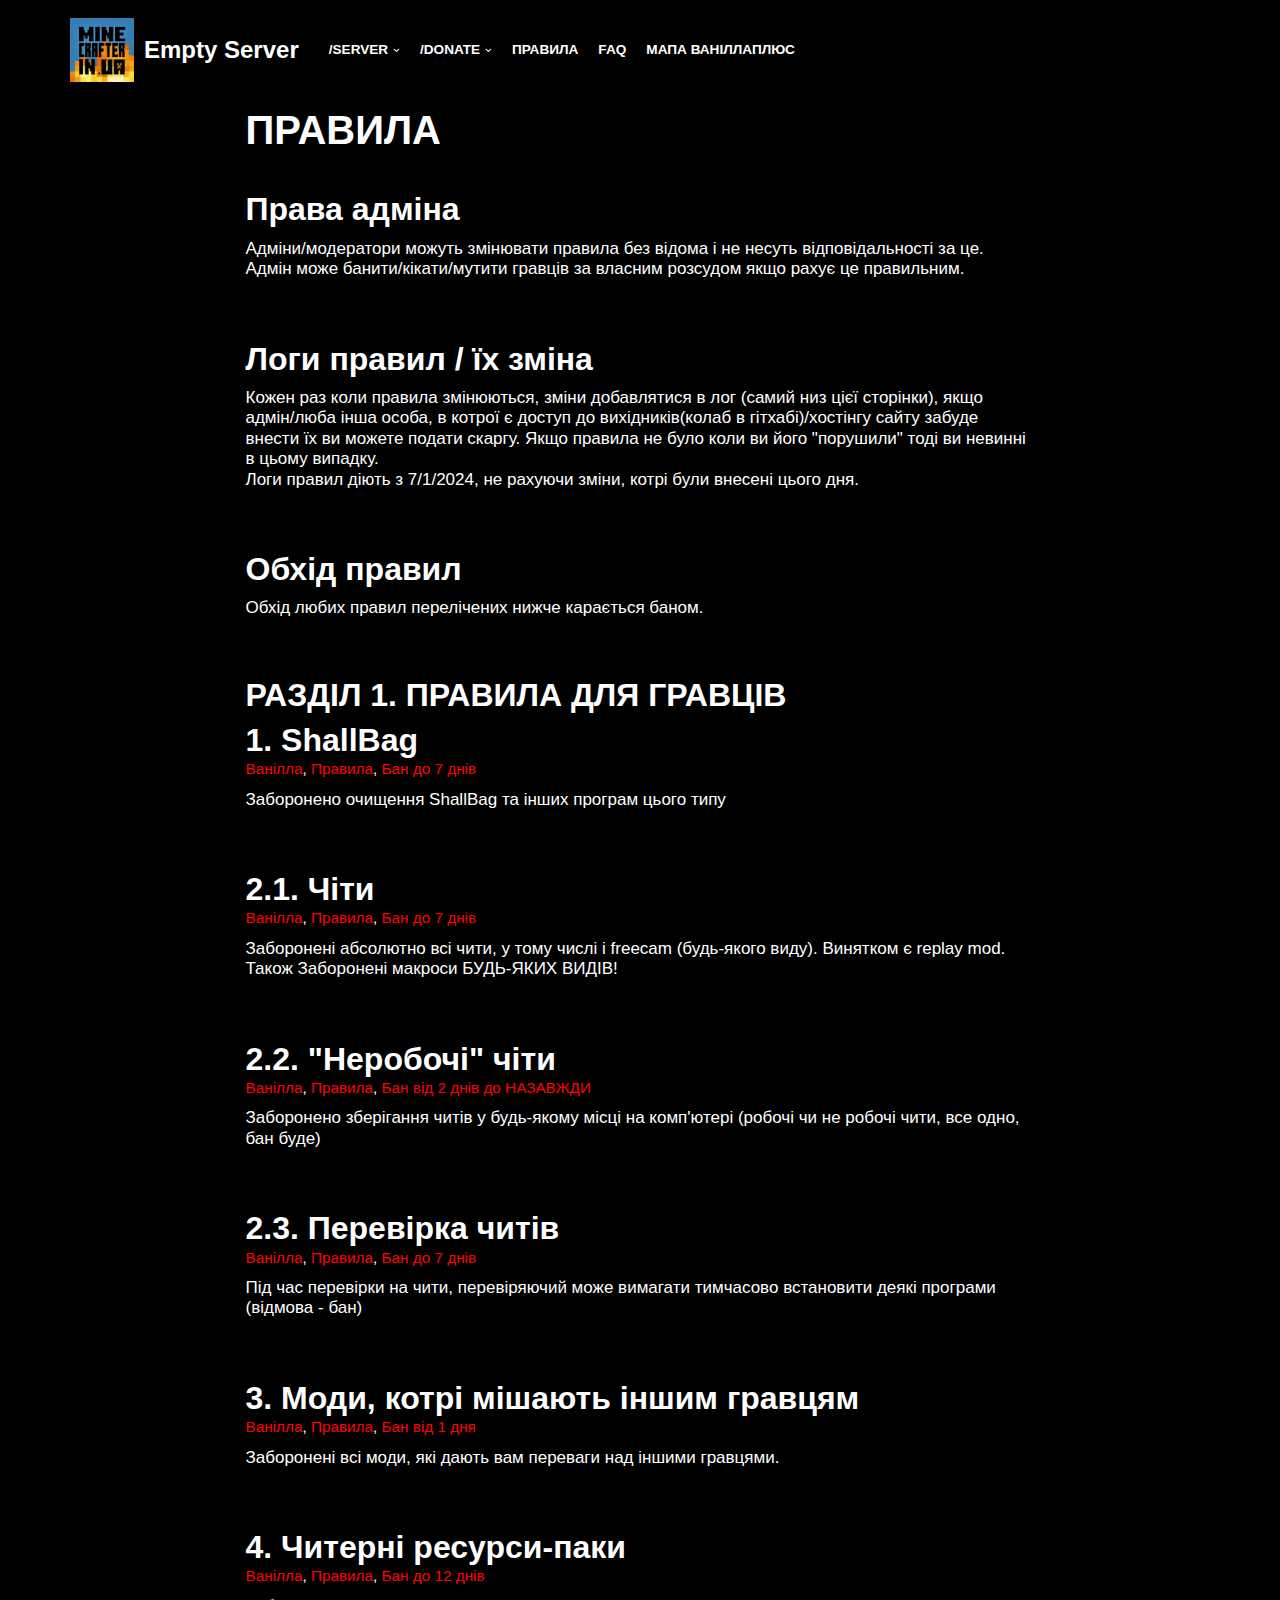
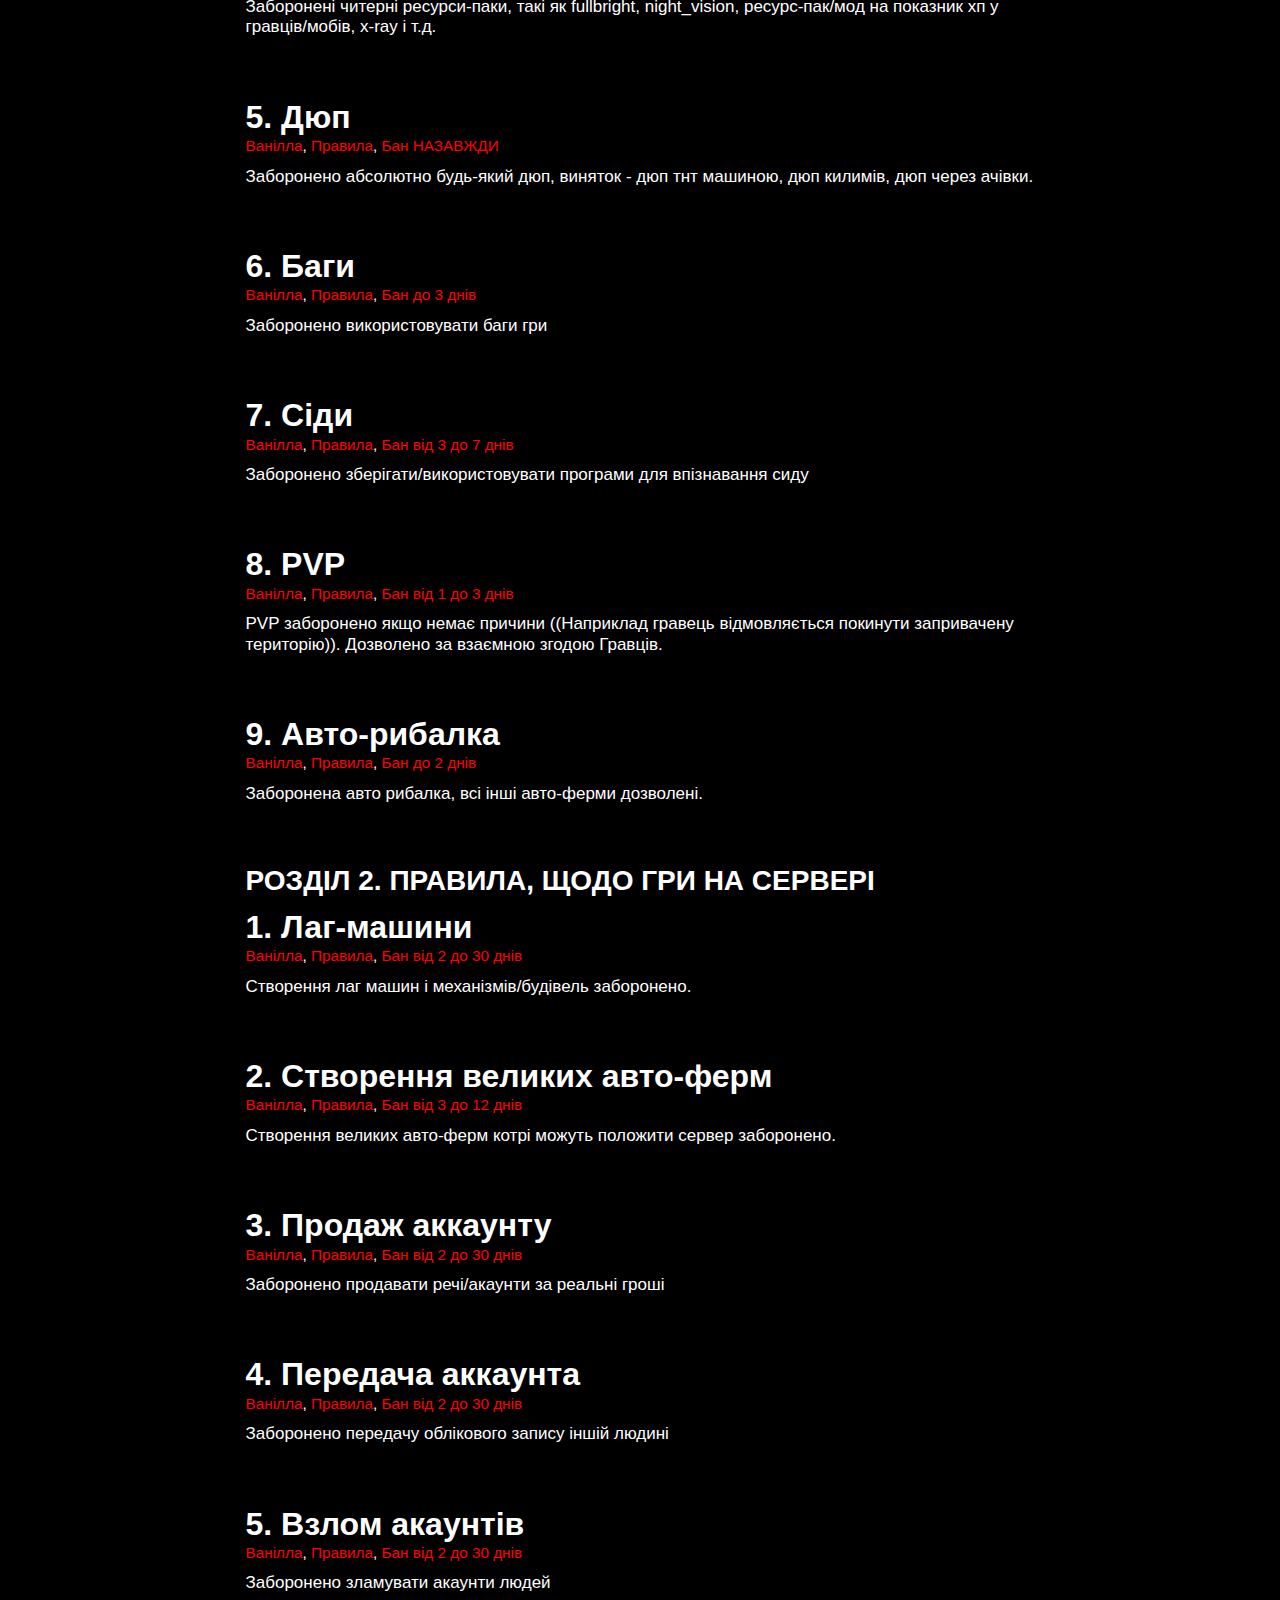
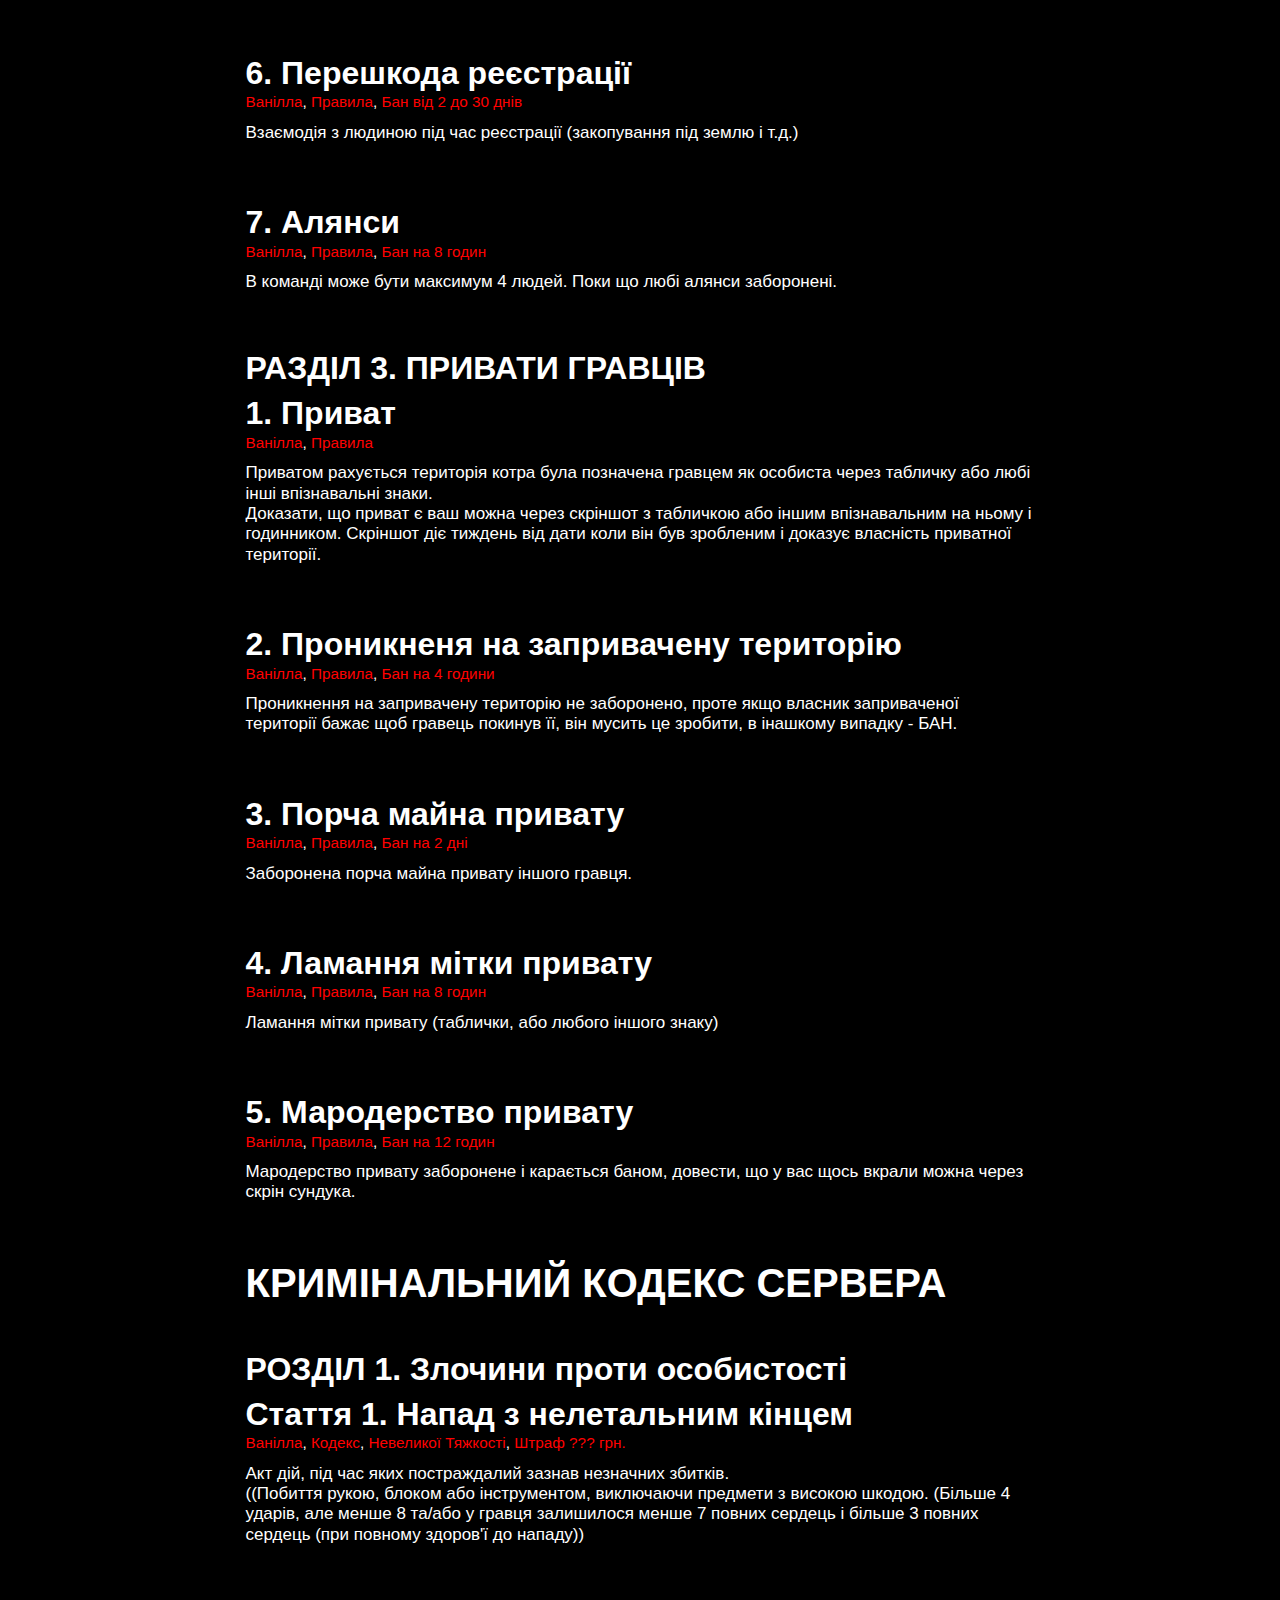
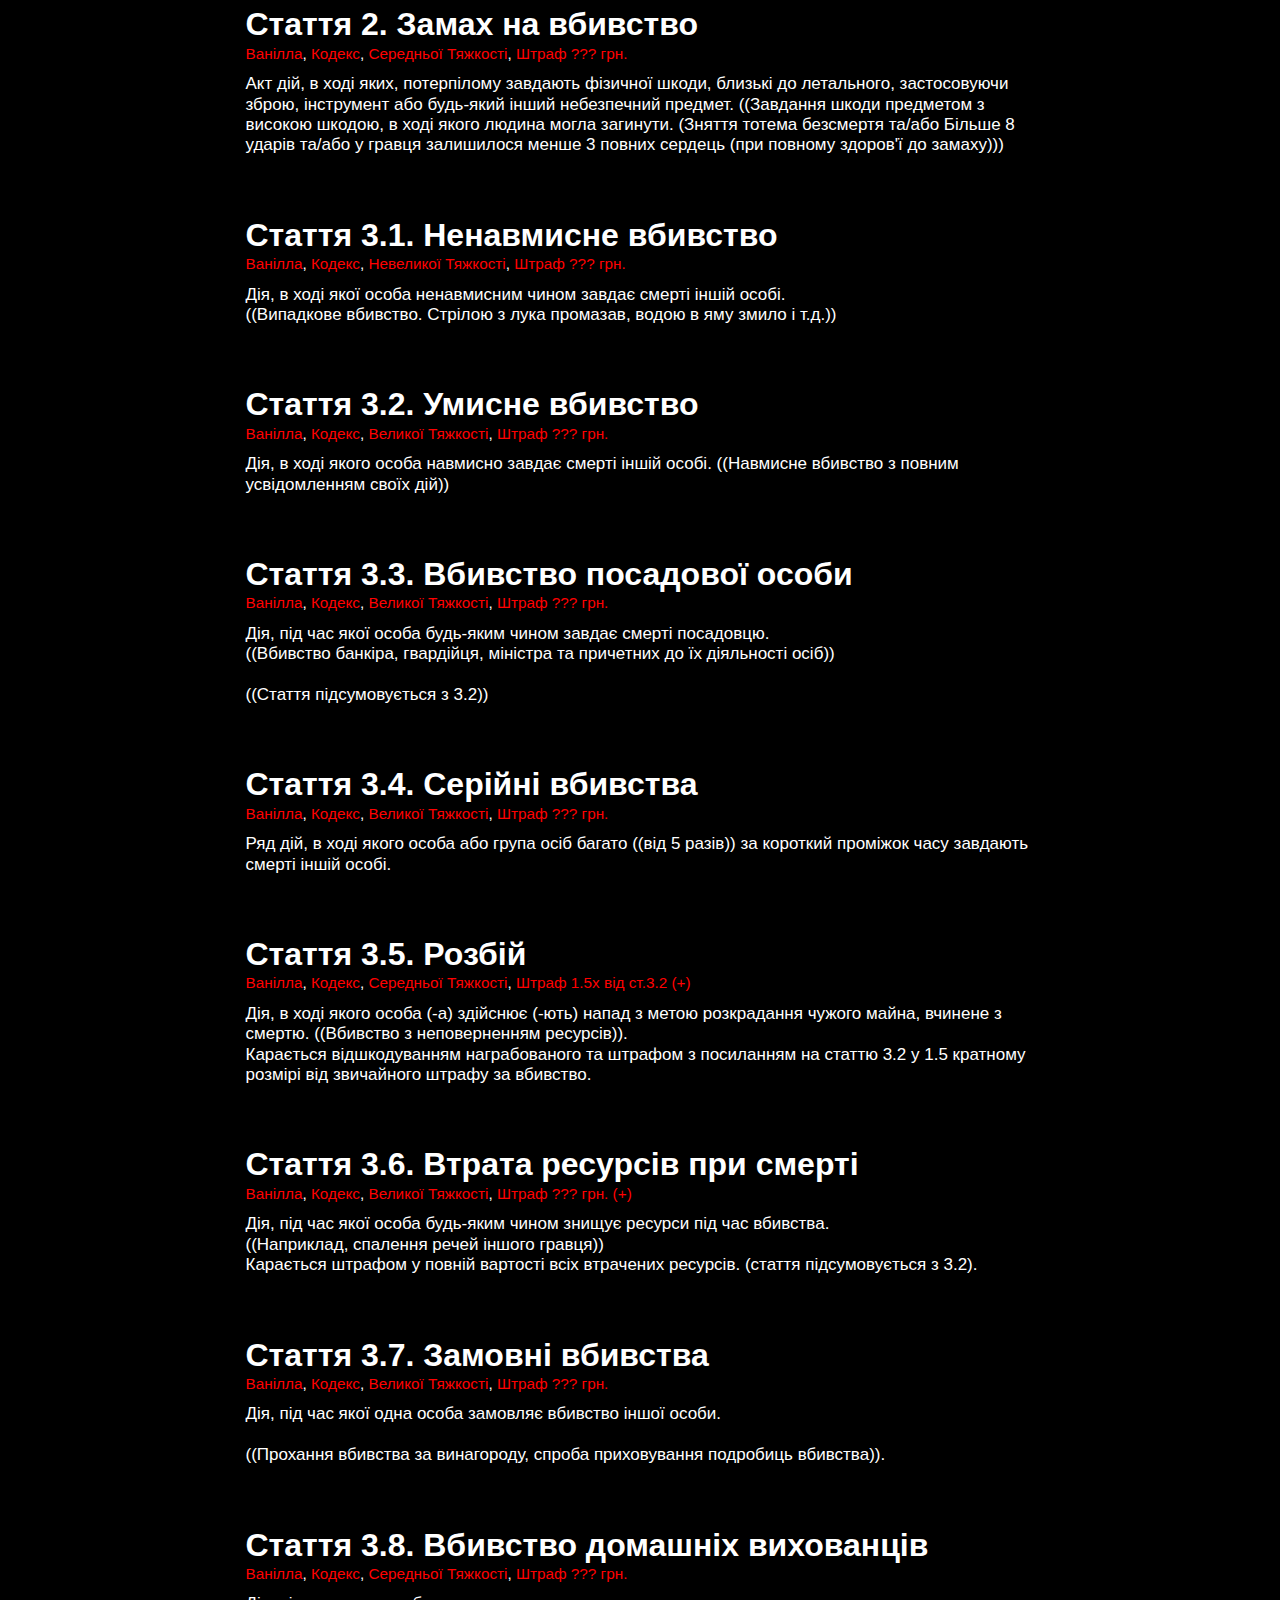
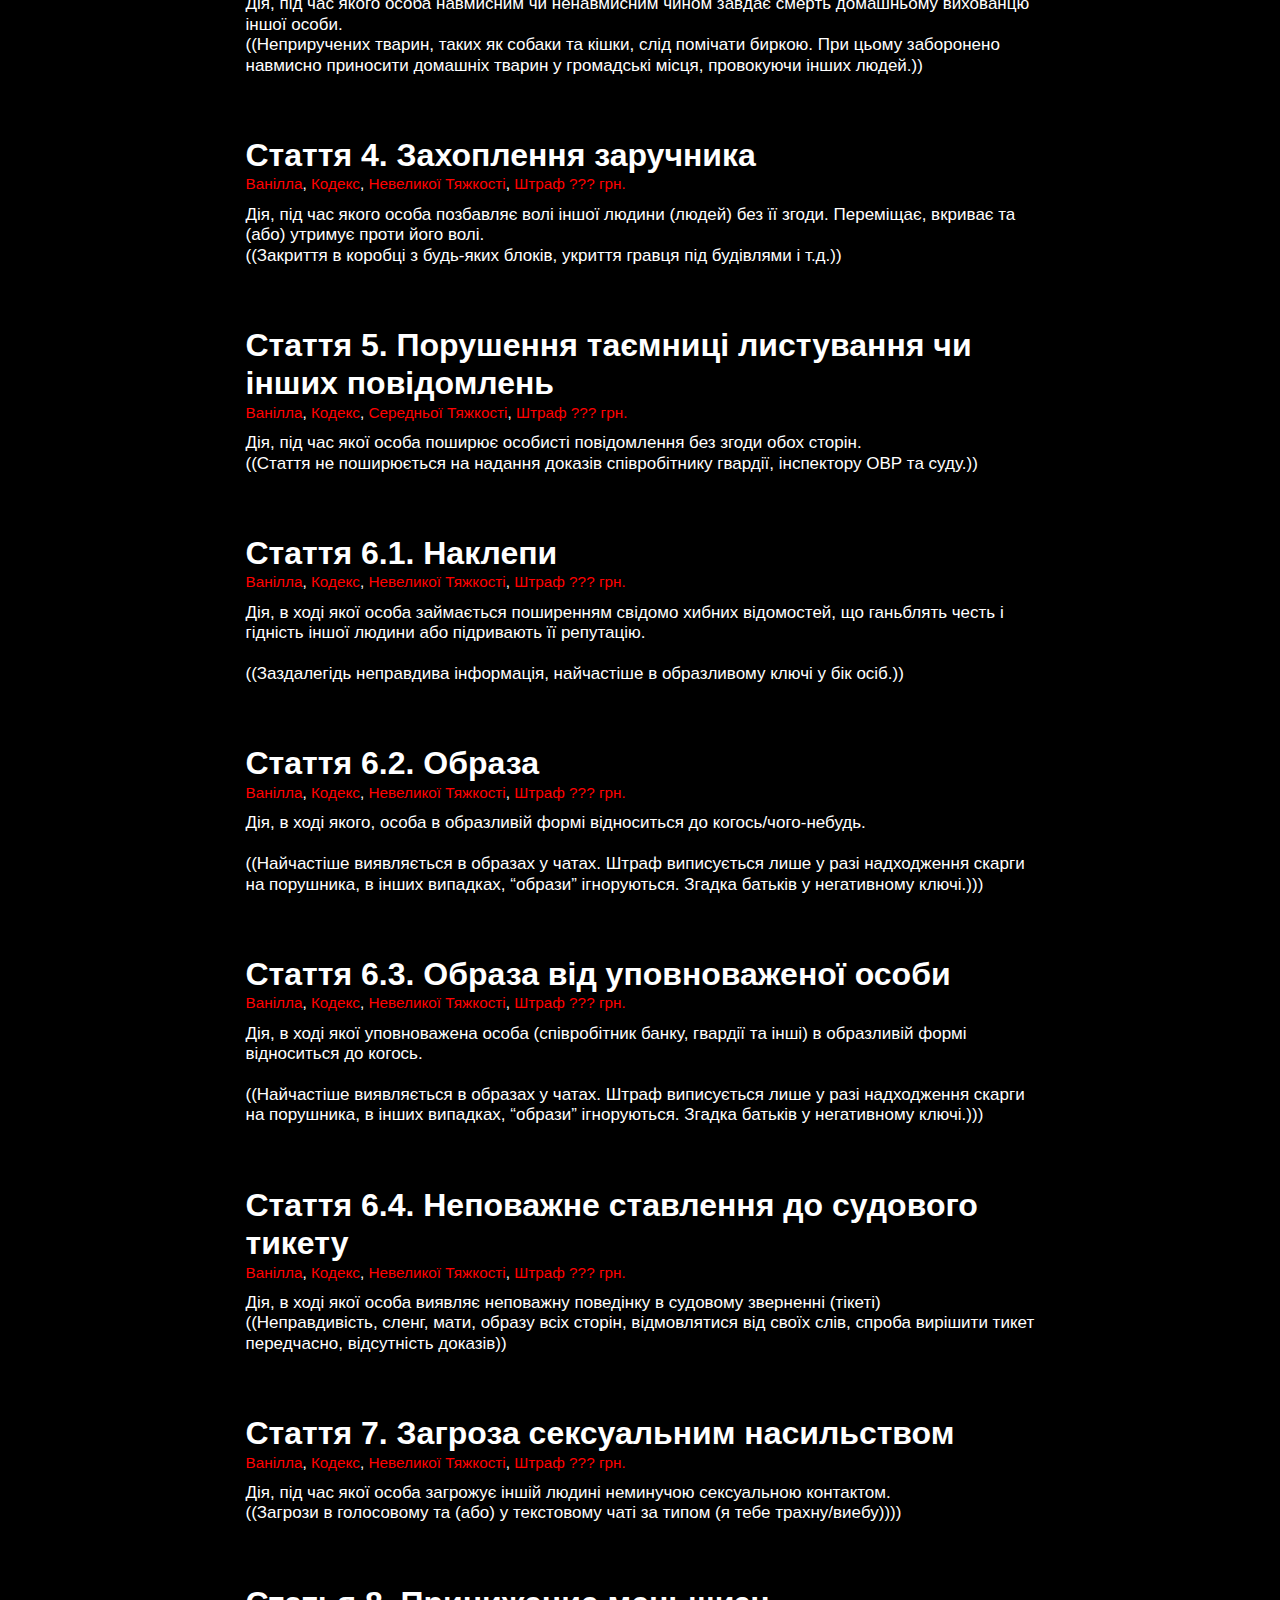
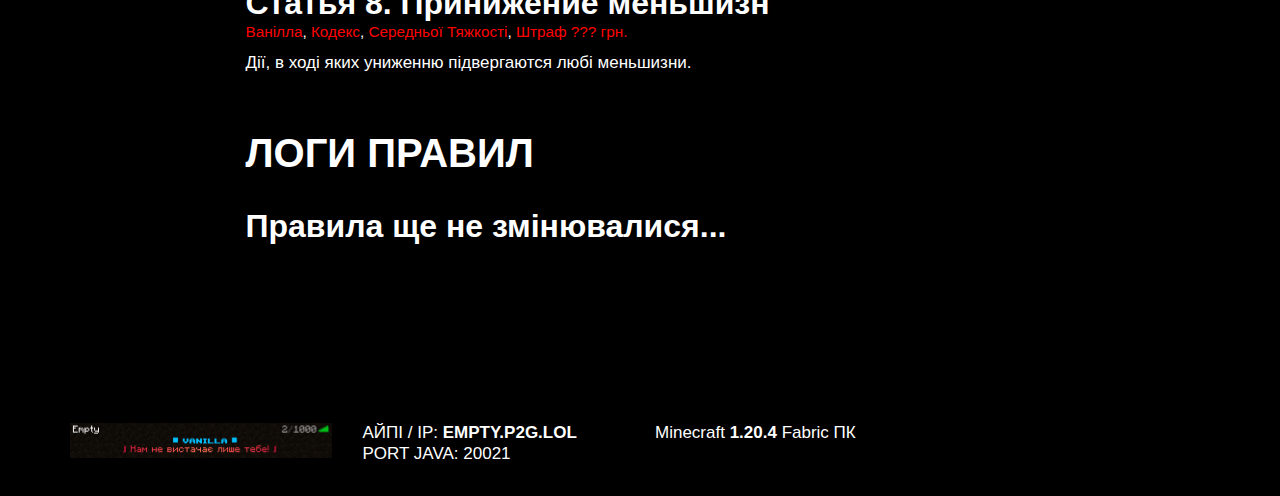
==== commit 26203265: "hyi" ====
--- a/rules.html
+++ b/rules.html
@@ -1066,7 +1066,7 @@
 											<a href="" rel="category tag">Ванілла</a>,
 											<a href="" rel="category tag">Кодекс</a>,
 											<a href="" rel="category tag">Невеликої Тяжкості</a>,
-											<a href="" rel="category tag">Штраф Бан-5x64 Діамантів.</a>
+											<a href="" rel="category tag">Штраф ??? грн.</a>
 										</li>
 									</ul><div class="excerpt-wrap entry-summary">
 										<p>Дія, в ході якого, особа в образливій формі відноситься до когось/чого-небудь.
